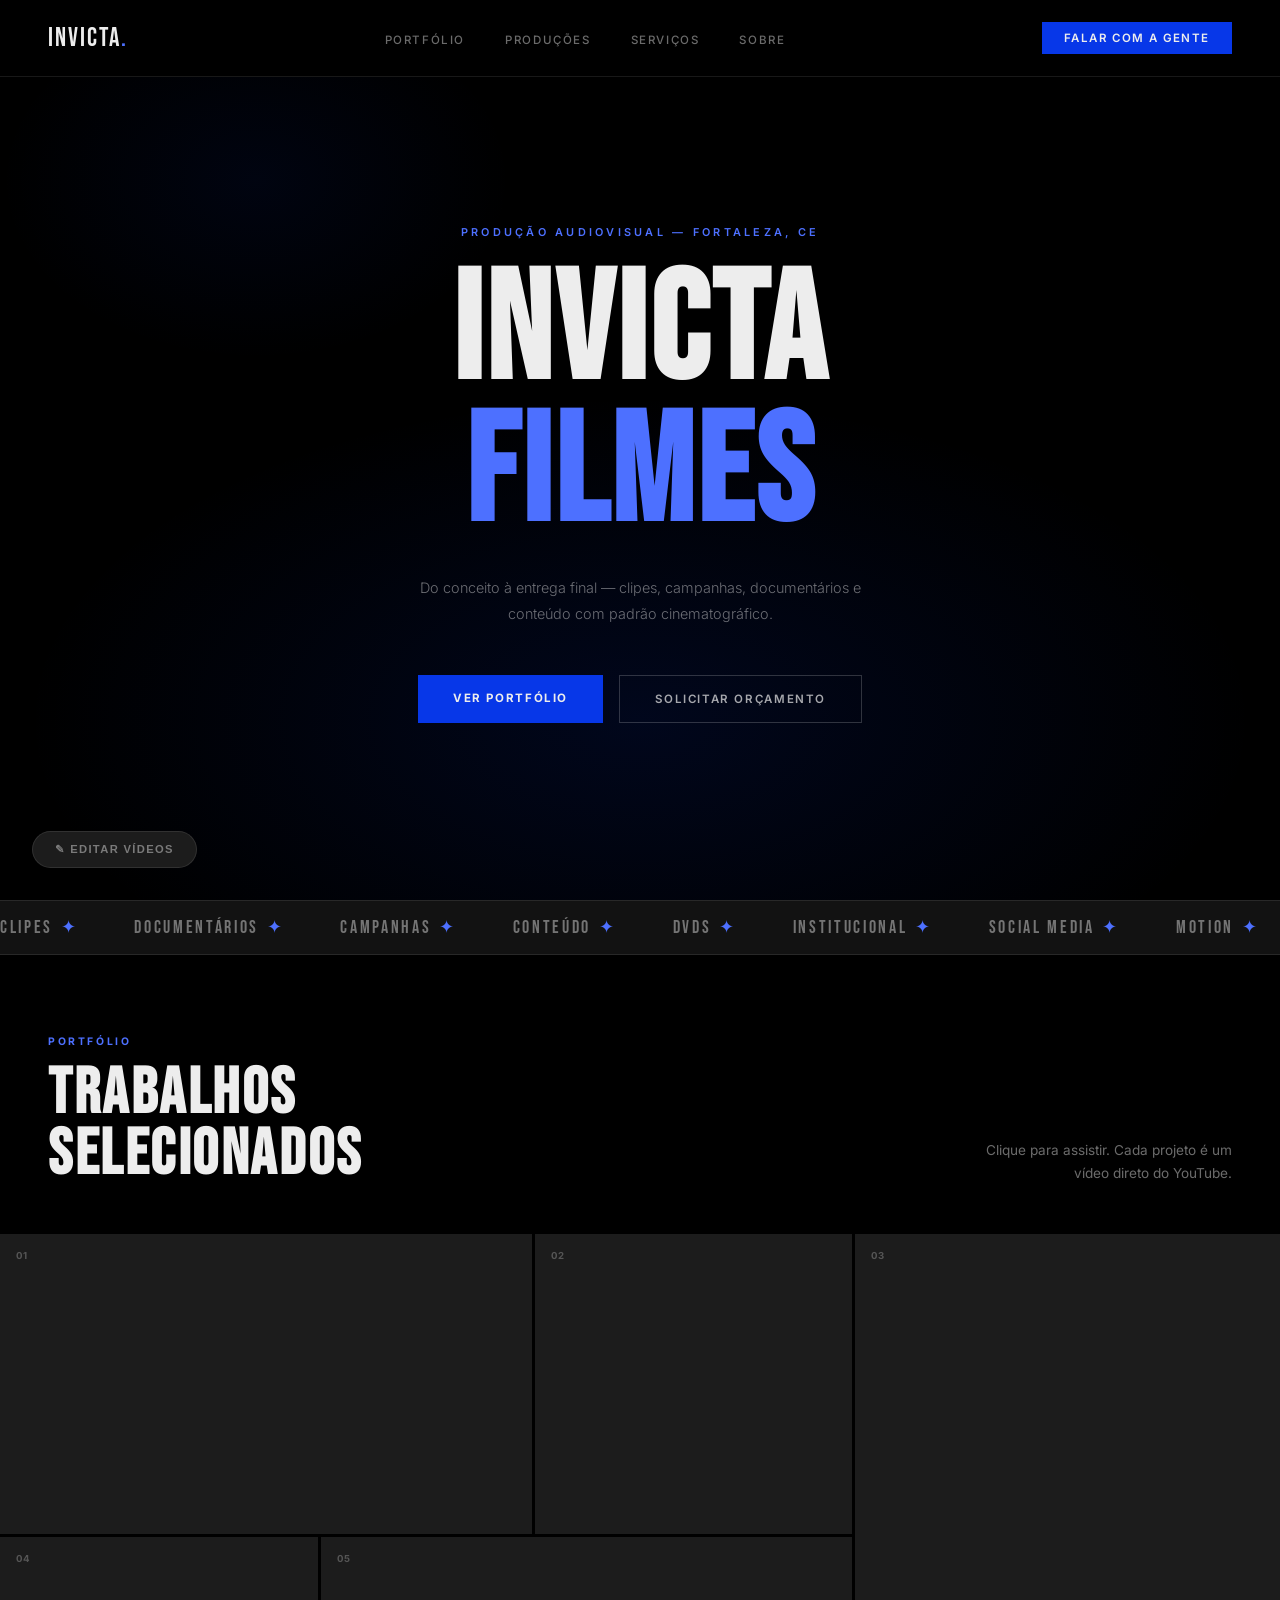
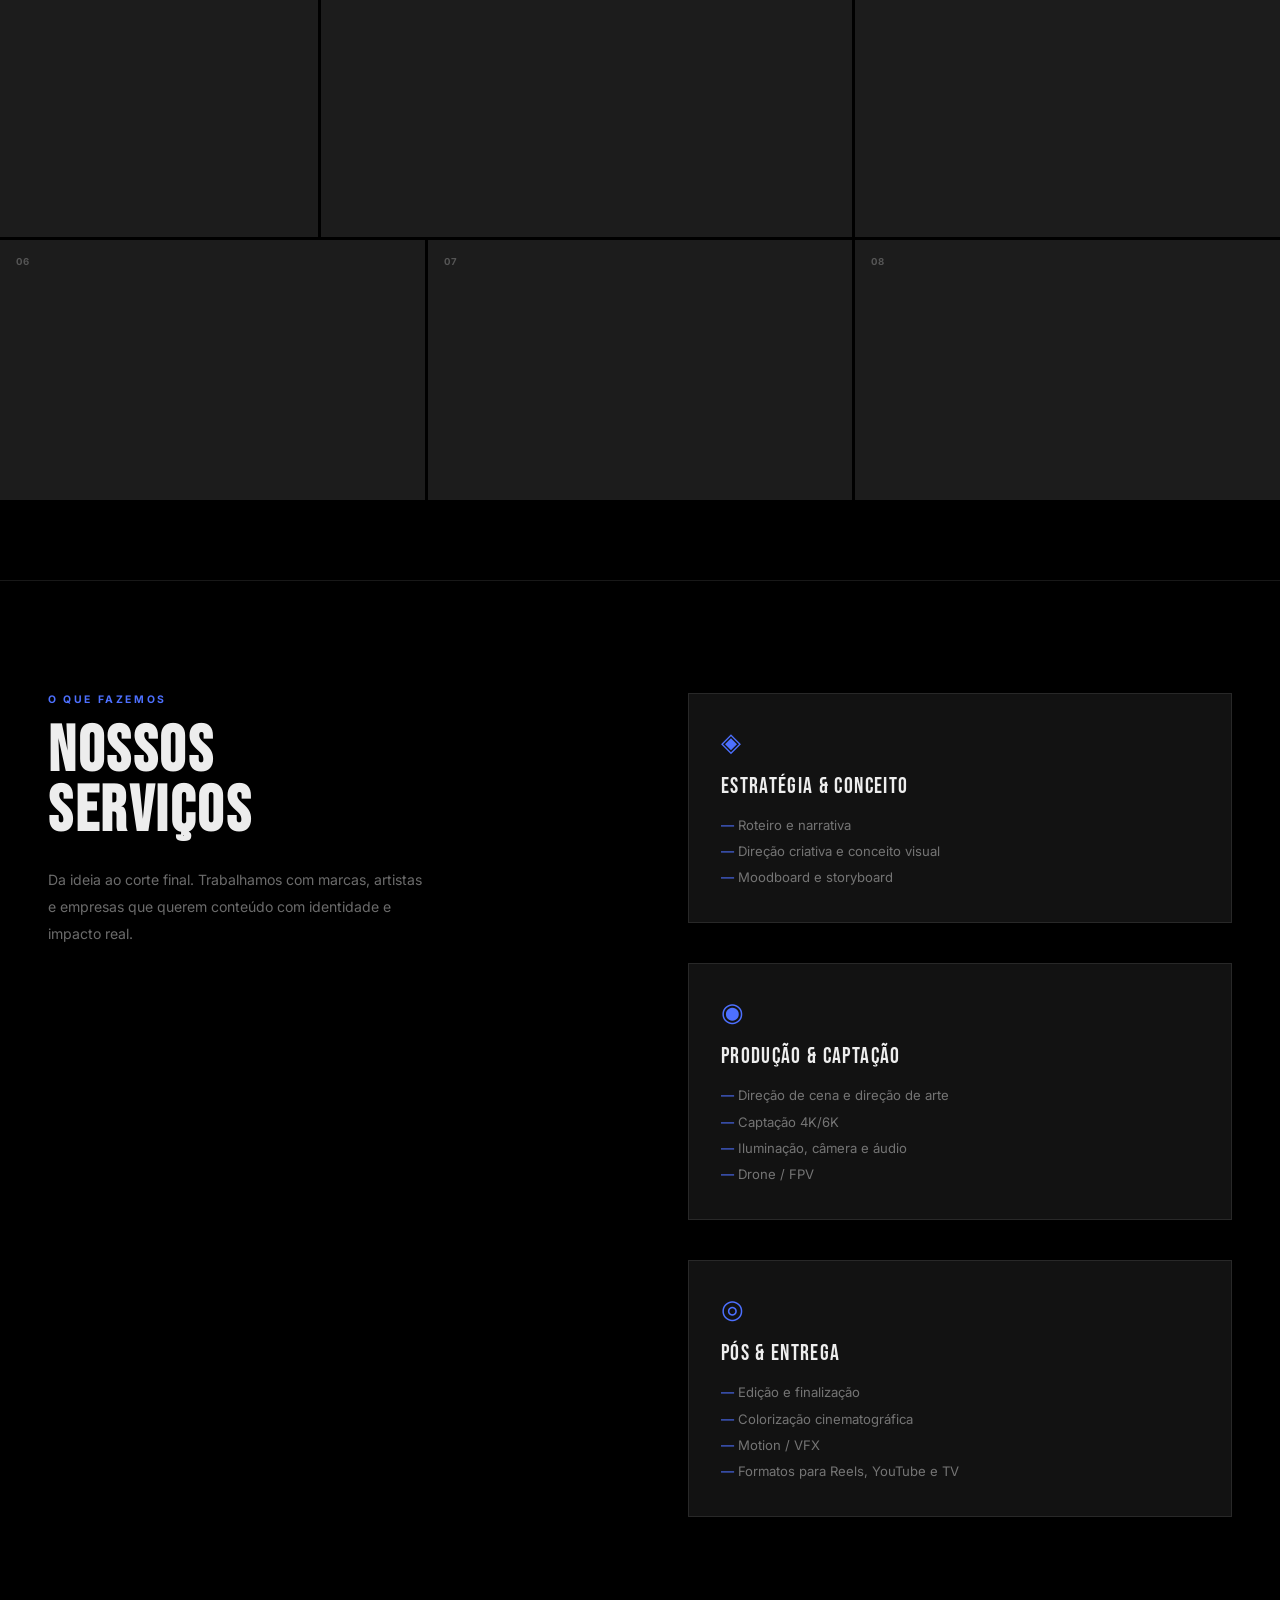
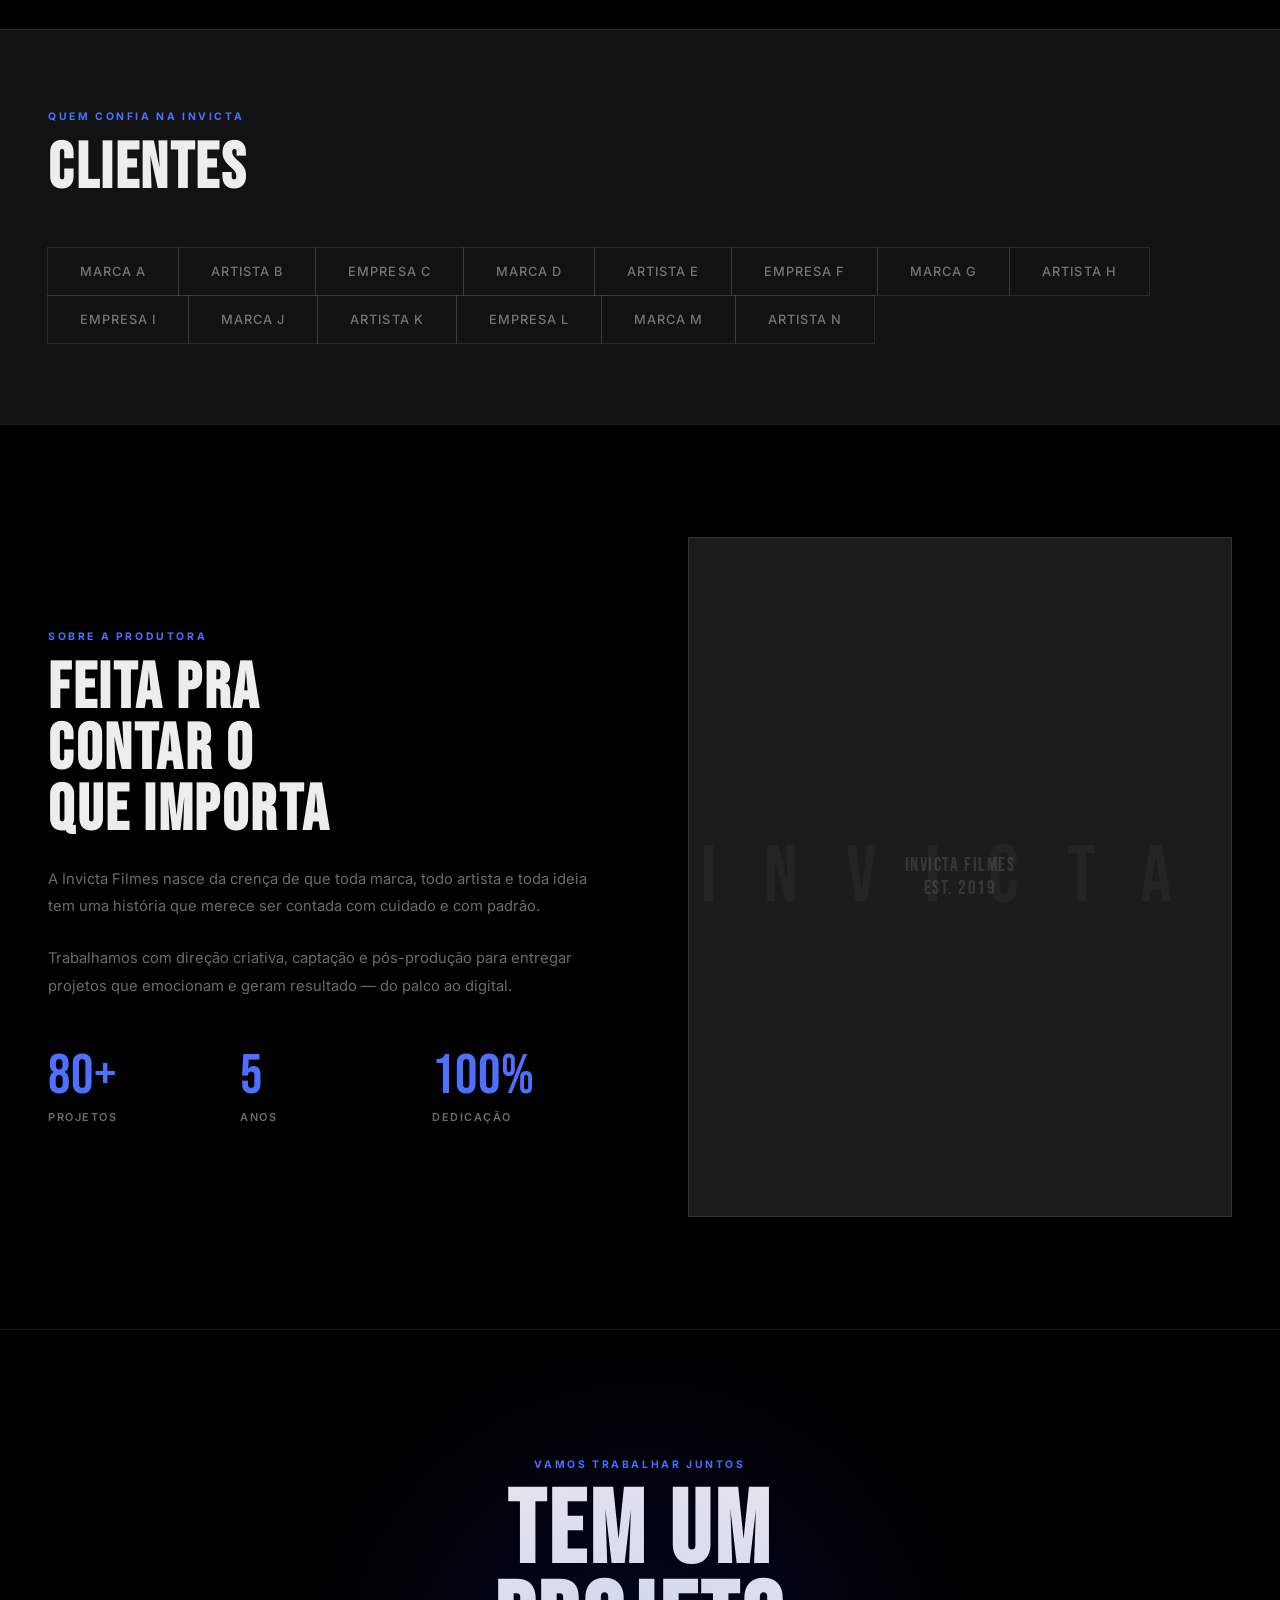
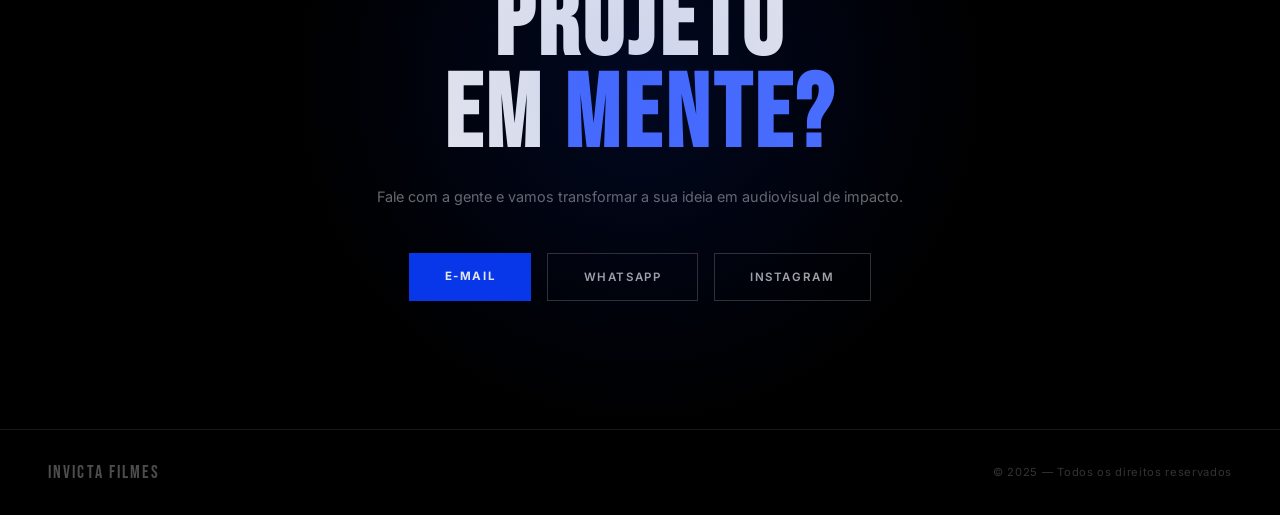
==== index.html @ c259dd2a "Site Invicta Filmes com identidade visual oficial" ====
<!DOCTYPE html>
<html lang="pt-BR">
<head>
<meta charset="UTF-8">
<meta name="viewport" content="width=device-width, initial-scale=1.0">
<title>Invicta Filmes — Produção Audiovisual</title>
<link href="https://fonts.googleapis.com/css2?family=Inter:wght@300;400;500;600;700&family=Bebas+Neue&display=swap" rel="stylesheet">
<link rel="stylesheet" href="css/index.css">
</head>
<body>

<!-- NAV -->
<nav>
  <a href="#" class="nav-logo">INVICTA<span>.</span></a>
  <ul class="nav-links">
    <li><a href="#portfolio">Portfólio</a></li>
    <li><a href="catalogo.html">Produções</a></li>
    <li><a href="#servicos">Serviços</a></li>
    <li><a href="#sobre">Sobre</a></li>
  </ul>
  <a href="#contato" class="nav-cta">Falar com a gente</a>
</nav>

<!-- HERO -->
<section class="hero">
  <div class="hero-bg"></div>
  <span class="hero-line">Produção audiovisual — Fortaleza, CE</span>
  <h1>INVICTA<br><em>FILMES</em></h1>
  <p class="hero-sub">Do conceito à entrega final — clipes, campanhas, documentários e conteúdo com padrão cinematográfico.</p>
  <div class="hero-btns">
    <a href="#portfolio" class="btn-primary">Ver portfólio</a>
    <a href="#contato" class="btn-ghost">Solicitar orçamento</a>
  </div>
</section>

<!-- MARQUEE -->
<div class="marquee-wrap">
  <div class="marquee-track" id="mtrack"></div>
</div>

<!-- MOSAIC -->
<section class="mosaic-section" id="portfolio">
  <div class="mosaic-header">
    <div>
      <span class="sec-label">Portfólio</span>
      <h2 class="sec-title">TRABALHOS<br>SELECIONADOS</h2>
    </div>
    <p class="mosaic-desc">Clique para assistir. Cada projeto é um vídeo direto do YouTube.</p>
  </div>
  <div class="mosaic" id="mosaic-grid"></div>
</section>

<!-- SERVICES -->
<section class="services-section" id="servicos">
  <div>
    <span class="sec-label">O que fazemos</span>
    <h2 class="sec-title">NOSSOS<br>SERVIÇOS</h2>
    <p style="margin-top:1.5rem;font-size:0.88rem;color:var(--muted);line-height:1.9;max-width:380px;">
      Da ideia ao corte final. Trabalhamos com marcas, artistas e empresas que querem conteúdo com identidade e impacto real.
    </p>
  </div>
  <div class="services-right">
    <div class="service-card">
      <div class="service-icon">◈</div>
      <div class="service-name">ESTRATÉGIA & CONCEITO</div>
      <ul class="service-items">
        <li>Roteiro e narrativa</li>
        <li>Direção criativa e conceito visual</li>
        <li>Moodboard e storyboard</li>
      </ul>
    </div>
    <div class="service-card">
      <div class="service-icon">◉</div>
      <div class="service-name">PRODUÇÃO & CAPTAÇÃO</div>
      <ul class="service-items">
        <li>Direção de cena e direção de arte</li>
        <li>Captação 4K/6K</li>
        <li>Iluminação, câmera e áudio</li>
        <li>Drone / FPV</li>
      </ul>
    </div>
    <div class="service-card">
      <div class="service-icon">◎</div>
      <div class="service-name">PÓS & ENTREGA</div>
      <ul class="service-items">
        <li>Edição e finalização</li>
        <li>Colorização cinematográfica</li>
        <li>Motion / VFX</li>
        <li>Formatos para Reels, YouTube e TV</li>
      </ul>
    </div>
  </div>
</section>

<!-- CLIENTS -->
<section class="clients-section">
  <span class="sec-label">Quem confia na Invicta</span>
  <h2 class="sec-title">CLIENTES</h2>
  <div class="clients-grid" id="clients-grid"></div>
</section>

<!-- ABOUT -->
<section class="about-section" id="sobre">
  <div class="about-text">
    <span class="sec-label">Sobre a produtora</span>
    <h2 class="sec-title">FEITA PRA<br>CONTAR O<br>QUE IMPORTA</h2>
    <p>A Invicta Filmes nasce da crença de que toda marca, todo artista e toda ideia tem uma história que merece ser contada com cuidado e com padrão.</p>
    <p>Trabalhamos com direção criativa, captação e pós-produção para entregar projetos que emocionam e geram resultado — do palco ao digital.</p>
    <div class="about-stats">
      <div><div class="stat-num">80+</div><div class="stat-lbl">Projetos</div></div>
      <div><div class="stat-num">5</div><div class="stat-lbl">Anos</div></div>
      <div><div class="stat-num">100%</div><div class="stat-lbl">Dedicação</div></div>
    </div>
  </div>
  <div class="about-visual">
    <div class="about-visual-inner">INVICTA FILMES<br>EST. 2019</div>
  </div>
</section>

<!-- CONTACT -->
<section class="contact-section" id="contato">
  <span class="sec-label">Vamos trabalhar juntos</span>
  <h2 class="contact-title">TEM UM<br>PROJETO<br>EM <em>MENTE?</em></h2>
  <p class="contact-sub">Fale com a gente e vamos transformar a sua ideia em audiovisual de impacto.</p>
  <div class="contact-btns">
    <a href="mailto:contato@invictafilmes.com" class="btn-primary">E-mail</a>
    <a href="https://wa.me/5585999999999" class="btn-ghost" target="_blank">WhatsApp</a>
    <a href="https://instagram.com/invictafilmes" class="btn-ghost" target="_blank">Instagram</a>
  </div>
</section>

<footer>
  <span class="footer-logo">INVICTA FILMES</span>
  <span class="footer-copy">© 2025 — Todos os direitos reservados</span>
</footer>

<!-- LIGHTBOX -->
<div class="lightbox" id="lightbox" onclick="closeLb(event)">
  <div class="lb-inner">
    <button class="lb-close" onclick="closeLb()">✕</button>
    <iframe id="lb-frame" allow="autoplay; encrypted-media" allowfullscreen></iframe>
  </div>
  <div class="lb-label" id="lb-label"></div>
</div>

<!-- FAB -->
<button class="fab" onclick="toggleEdit()">✎ Editar vídeos</button>

<!-- EDIT PANEL -->
<div class="edit-panel" id="edit-panel">
  <h3>Configurar portfólio</h3>
  <div id="edit-fields"></div>
  <div class="edit-actions">
    <button class="btn-save" onclick="saveVideos()">Salvar</button>
    <button class="btn-cancel" onclick="toggleEdit()">Cancelar</button>
  </div>
</div>

<script src="js/index.js"></script>
</body>
</html>
---- css/index.css ----
*, *::before, *::after { box-sizing: border-box; margin: 0; padding: 0; }

:root {
  /* Paleta oficial Invicta Filmes (Manual da Marca):
     #0737e8 azul · #000000 preto · #2b2b2b · #5b5b5b · #ededed */
  --bg: #000000;
  --bg2: #121212;
  --bg3: #1c1c1c;
  --gray-dark: #2b2b2b;
  --gray-mid: #5b5b5b;
  --border: rgba(237,237,237,0.1);
  --text: #ededed;
  --muted: rgba(237,237,237,0.45);
  --accent: #0737e8;
  --accent-light: #4d70ff; /* tom clareado do azul da marca p/ textos pequenos sobre preto */
  --accent-hover: #2a55ff;
  --font-display: 'Bebas Neue', sans-serif;
  --font-body: 'Inter', sans-serif;
}

html { scroll-behavior: smooth; }
body { font-family: var(--font-body); background: var(--bg); color: var(--text); overflow-x: hidden; }

/* ── NAV ── */
nav {
  position: fixed; top: 0; left: 0; right: 0; z-index: 100;
  display: flex; align-items: center; justify-content: space-between;
  padding: 1.4rem 3rem;
  background: rgba(0,0,0,0.85);
  backdrop-filter: blur(16px);
  border-bottom: 1px solid var(--border);
}
.nav-logo {
  font-family: var(--font-display);
  font-size: 1.6rem; letter-spacing: 0.08em;
  color: var(--text); text-decoration: none;
}
.nav-logo span { color: var(--accent-light); }
.nav-links { display: flex; gap: 2.5rem; list-style: none; }
.nav-links a {
  font-size: 0.72rem; font-weight: 500; letter-spacing: 0.14em;
  text-transform: uppercase; color: var(--muted); text-decoration: none;
  transition: color 0.2s;
}
.nav-links a:hover { color: var(--text); }
.nav-cta {
  font-size: 0.72rem; font-weight: 600; letter-spacing: 0.12em;
  text-transform: uppercase; color: #ededed; background: var(--accent);
  padding: 0.55rem 1.4rem; text-decoration: none; transition: background 0.2s;
}
.nav-cta:hover { background: var(--accent-hover); }

/* ── HERO ── */
.hero {
  min-height: 100vh;
  display: flex; flex-direction: column;
  align-items: center; justify-content: center;
  text-align: center;
  padding: 8rem 2rem 5rem;
  position: relative; overflow: hidden;
}
.hero-bg {
  position: absolute; inset: 0;
  background:
    radial-gradient(ellipse 80% 60% at 50% 80%, rgba(7,55,232,0.12) 0%, transparent 60%),
    radial-gradient(ellipse 40% 40% at 20% 20%, rgba(7,55,232,0.07) 0%, transparent 50%);
  pointer-events: none;
}
.hero-line {
  display: block;
  font-size: 0.68rem; font-weight: 600; letter-spacing: 0.3em;
  text-transform: uppercase; color: var(--accent-light);
  margin-bottom: 1.5rem;
  opacity: 0; animation: up 0.8s 0.1s forwards;
}
.hero h1 {
  font-family: var(--font-display);
  font-size: clamp(5rem, 12vw, 10rem);
  line-height: 0.92; letter-spacing: 0.02em;
  color: var(--text);
  opacity: 0; animation: up 0.9s 0.3s forwards;
}
.hero h1 em { color: var(--accent-light); font-style: normal; }
.hero-sub {
  margin-top: 1.8rem;
  font-size: 0.9rem; font-weight: 300; line-height: 1.8;
  color: var(--muted); max-width: 460px;
  opacity: 0; animation: up 0.9s 0.5s forwards;
}
.hero-btns {
  display: flex; gap: 1rem; margin-top: 3rem; justify-content: center;
  opacity: 0; animation: up 0.9s 0.7s forwards;
}
.btn-primary {
  font-size: 0.72rem; font-weight: 700; letter-spacing: 0.14em;
  text-transform: uppercase; padding: 1rem 2.2rem;
  background: var(--accent); color: #ededed; text-decoration: none;
  transition: background 0.2s, transform 0.15s;
}
.btn-primary:hover { background: var(--accent-hover); transform: translateY(-2px); }
.btn-ghost {
  font-size: 0.72rem; font-weight: 600; letter-spacing: 0.14em;
  text-transform: uppercase; padding: 1rem 2.2rem;
  border: 1px solid rgba(237,237,237,0.2); color: rgba(237,237,237,0.7);
  text-decoration: none; transition: border-color 0.2s, color 0.2s;
}
.btn-ghost:hover { border-color: var(--accent); color: var(--accent-light); }
@keyframes up {
  from { opacity: 0; transform: translateY(28px); }
  to   { opacity: 1; transform: translateY(0); }
}

/* ── MARQUEE ── */
.marquee-wrap {
  border-top: 1px solid var(--border);
  border-bottom: 1px solid var(--border);
  padding: 1rem 0; overflow: hidden;
  background: var(--bg2);
}
.marquee-track {
  display: flex; gap: 3rem; width: max-content;
  animation: marquee 22s linear infinite;
}
.marquee-wrap:hover .marquee-track { animation-play-state: paused; }
.marquee-item {
  font-family: var(--font-display);
  font-size: 1.1rem; letter-spacing: 0.15em; white-space: nowrap;
  color: var(--muted);
}
.marquee-item span { color: var(--accent-light); margin: 0 0.5rem; }
@keyframes marquee { from { transform: translateX(0); } to { transform: translateX(-50%); } }

/* ── SECTION COMMON ── */
.sec-label {
  font-size: 0.65rem; font-weight: 700; letter-spacing: 0.25em;
  text-transform: uppercase; color: var(--accent-light); margin-bottom: 1rem;
  display: block;
}
.sec-title {
  font-family: var(--font-display);
  font-size: clamp(2.8rem, 5vw, 4.5rem);
  line-height: 0.95; letter-spacing: 0.04em;
  color: var(--text);
}

/* ── MOSAIC ── */
.mosaic-section { padding: 5rem 0; }
.mosaic-header {
  padding: 0 3rem 3rem;
  display: flex; align-items: flex-end; justify-content: space-between;
}
.mosaic-desc {
  font-size: 0.85rem; color: var(--muted); max-width: 260px;
  line-height: 1.7; text-align: right;
}
.mosaic {
  display: grid;
  grid-template-columns: repeat(12, 1fr);
  grid-template-rows: 300px 300px 260px;
  gap: 3px;
}
.mosaic-item {
  position: relative; overflow: hidden;
  background: var(--bg3); cursor: pointer;
}
.mosaic-item:nth-child(1)  { grid-column: 1 / 6;  grid-row: 1; }
.mosaic-item:nth-child(2)  { grid-column: 6 / 9;  grid-row: 1; }
.mosaic-item:nth-child(3)  { grid-column: 9 / 13; grid-row: 1 / 3; }
.mosaic-item:nth-child(4)  { grid-column: 1 / 4;  grid-row: 2; }
.mosaic-item:nth-child(5)  { grid-column: 4 / 9;  grid-row: 2; }
.mosaic-item:nth-child(6)  { grid-column: 1 / 5;  grid-row: 3; }
.mosaic-item:nth-child(7)  { grid-column: 5 / 9;  grid-row: 3; }
.mosaic-item:nth-child(8)  { grid-column: 9 / 13; grid-row: 3; }

.mosaic-thumb {
  width: 100%; height: 100%; object-fit: cover; display: block;
  transition: transform 0.7s cubic-bezier(0.25,0.46,0.45,0.94), filter 0.5s;
  filter: brightness(0.65) saturate(0.8);
}
.mosaic-item:hover .mosaic-thumb {
  transform: scale(1.08);
  filter: brightness(0.85) saturate(1);
}
.mosaic-overlay {
  position: absolute; inset: 0;
  background: linear-gradient(160deg, transparent 40%, rgba(0,0,0,0.82) 100%);
  display: flex; flex-direction: column; justify-content: flex-end;
  padding: 1.5rem;
  opacity: 0; transition: opacity 0.4s;
}
.mosaic-item:hover .mosaic-overlay { opacity: 1; }
.mosaic-tag {
  font-size: 0.6rem; font-weight: 700; letter-spacing: 0.18em;
  text-transform: uppercase; color: var(--accent-light); margin-bottom: 0.3rem;
}
.mosaic-title {
  font-family: var(--font-display);
  font-size: 1.3rem; letter-spacing: 0.04em; color: #fff;
}
.mosaic-play {
  position: absolute; top: 50%; left: 50%;
  transform: translate(-50%,-50%) scale(0.75);
  width: 60px; height: 60px; border-radius: 50%;
  background: rgba(7,55,232,0.3);
  border: 1.5px solid rgba(77,112,255,0.7);
  display: flex; align-items: center; justify-content: center;
  opacity: 0; transition: opacity 0.3s, transform 0.35s;
  backdrop-filter: blur(4px);
}
.mosaic-play svg { width: 22px; height: 22px; fill: #ededed; margin-left: 4px; }
.mosaic-item:hover .mosaic-play { opacity: 1; transform: translate(-50%,-50%) scale(1); }

/* number badge */
.mosaic-num {
  position: absolute; top: 1rem; left: 1rem;
  font-size: 0.6rem; font-weight: 700; letter-spacing: 0.1em;
  color: rgba(255,255,255,0.25);
}

/* ── LIGHTBOX ── */
.lightbox {
  position: fixed; inset: 0; z-index: 999;
  background: rgba(0,0,0,0.96);
  display: none; align-items: center; justify-content: center; flex-direction: column;
  padding: 2rem;
}
.lightbox.active { display: flex; }
.lb-inner {
  width: 100%; max-width: 1060px; aspect-ratio: 16/9; position: relative;
  animation: lbin 0.3s ease;
}
@keyframes lbin { from { opacity:0; transform:scale(0.95); } to { opacity:1; transform:scale(1); } }
.lb-inner iframe { width:100%; height:100%; border:none; border-radius:2px; }
.lb-close {
  position: absolute; top: -3.2rem; right: 0;
  background: none; border: none; color: rgba(255,255,255,0.5);
  font-size: 1.8rem; cursor: pointer; transition: color 0.2s; line-height: 1;
}
.lb-close:hover { color: #fff; }
.lb-label {
  margin-top: 1.5rem;
  font-family: var(--font-display); font-size: 1.2rem;
  color: rgba(255,255,255,0.5); letter-spacing: 0.06em;
}

/* ── SERVICES ── */
.services-section {
  padding: 7rem 3rem;
  border-top: 1px solid var(--border);
  display: grid; grid-template-columns: 1fr 1fr; gap: 6rem;
  max-width: 1400px; margin: 0 auto;
}
.services-right { display: flex; flex-direction: column; gap: 2.5rem; }
.service-card {
  padding: 2rem;
  border: 1px solid var(--border);
  background: var(--bg2);
  transition: border-color 0.3s, background 0.3s;
}
.service-card:hover { border-color: var(--accent); background: rgba(7,55,232,0.08); }
.service-icon {
  font-size: 1.6rem; margin-bottom: 1rem;
  color: var(--accent-light);
}
.service-name {
  font-family: var(--font-display);
  font-size: 1.4rem; letter-spacing: 0.06em;
  color: var(--text); margin-bottom: 0.75rem;
}
.service-items {
  list-style: none;
  font-size: 0.82rem; color: var(--muted); line-height: 2;
}
.service-items li::before { content: '— '; color: var(--accent-light); }

/* ── CLIENTS ── */
.clients-section {
  padding: 5rem 3rem;
  border-top: 1px solid var(--border);
  background: var(--bg2);
}
.clients-grid {
  margin-top: 3rem;
  display: flex; flex-wrap: wrap; gap: 0;
}
.client-pill {
  padding: 1rem 2rem;
  border: 1px solid var(--border);
  font-size: 0.8rem; font-weight: 500; letter-spacing: 0.08em;
  color: var(--muted); text-transform: uppercase;
  transition: color 0.2s, border-color 0.2s, background 0.2s;
  cursor: default;
  margin: -1px 0 0 -1px;
}
.client-pill:hover { color: var(--text); border-color: rgba(255,255,255,0.2); background: rgba(255,255,255,0.03); }

/* ── ABOUT ── */
.about-section {
  padding: 7rem 3rem;
  border-top: 1px solid var(--border);
  display: grid; grid-template-columns: 1fr 1fr; gap: 6rem;
  align-items: center; max-width: 1400px; margin: 0 auto;
}
.about-text p {
  font-size: 0.92rem; color: var(--muted); line-height: 1.9; margin-top: 1.5rem;
}
.about-stats {
  display: grid; grid-template-columns: repeat(3, 1fr); gap: 2rem; margin-top: 3rem;
}
.stat-num {
  font-family: var(--font-display);
  font-size: 3.5rem; letter-spacing: 0.02em; color: var(--accent-light); line-height: 1;
}
.stat-lbl {
  font-size: 0.68rem; font-weight: 600; letter-spacing: 0.14em;
  text-transform: uppercase; color: var(--muted); margin-top: 0.3rem;
}
.about-visual {
  aspect-ratio: 4/5; background: var(--bg3);
  display: flex; align-items: center; justify-content: center;
  border: 1px solid var(--border); position: relative; overflow: hidden;
}
.about-visual::before {
  content: 'INVICTA';
  font-family: var(--font-display);
  font-size: 5rem; letter-spacing: 0.6em;
  color: rgba(255,255,255,0.04);
  position: absolute;
}
.about-visual-inner {
  text-align: center; z-index: 1;
  font-family: var(--font-display); letter-spacing: 0.08em;
  color: rgba(255,255,255,0.12); font-size: 1.2rem;
}

/* ── CONTACT ── */
.contact-section {
  padding: 8rem 3rem;
  text-align: center;
  border-top: 1px solid var(--border);
  position: relative; overflow: hidden;
  background: var(--bg);
}
.contact-section::before {
  content: '';
  position: absolute; width: 700px; height: 700px; border-radius: 50%;
  background: radial-gradient(circle, rgba(7,55,232,0.14) 0%, transparent 70%);
  top: 50%; left: 50%; transform: translate(-50%,-50%);
  pointer-events: none;
}
.contact-title {
  font-family: var(--font-display);
  font-size: clamp(3rem, 8vw, 7rem); line-height: 0.9; letter-spacing: 0.04em;
  margin: 1rem 0 1.5rem;
}
.contact-title em { color: var(--accent-light); font-style: normal; }
.contact-sub { font-size: 0.9rem; color: var(--muted); margin-bottom: 3rem; }
.contact-btns { display: flex; gap: 1rem; justify-content: center; flex-wrap: wrap; }

/* ── FOOTER ── */
footer {
  padding: 2rem 3rem;
  border-top: 1px solid var(--border);
  display: flex; align-items: center; justify-content: space-between;
}
.footer-logo { font-family: var(--font-display); font-size: 1.1rem; letter-spacing: 0.12em; color: rgba(255,255,255,0.3); }
.footer-copy { font-size: 0.7rem; color: rgba(255,255,255,0.2); letter-spacing: 0.06em; }

/* ── EDIT FAB ── */
.fab {
  position: fixed; bottom: 2rem; left: 2rem; z-index: 200;
  background: var(--bg3); border: 1px solid var(--border);
  color: var(--muted); border-radius: 30px;
  padding: 0.7rem 1.4rem; font-size: 0.7rem; font-weight: 600;
  letter-spacing: 0.12em; text-transform: uppercase; cursor: pointer;
  display: flex; align-items: center; gap: 0.5rem;
  transition: border-color 0.2s, color 0.2s;
}
.fab:hover { border-color: var(--accent); color: var(--accent-light); }

/* ── EDIT PANEL ── */
.edit-panel {
  position: fixed; bottom: 5rem; left: 2rem; z-index: 300;
  background: var(--gray-dark); border: 1px solid var(--border);
  border-radius: 10px; padding: 1.5rem; width: 360px;
  box-shadow: 0 20px 60px rgba(0,0,0,0.6);
  max-height: 70vh; overflow-y: auto;
  display: none;
}
.edit-panel.active { display: block; }
.edit-panel h3 {
  font-size: 0.7rem; font-weight: 700; letter-spacing: 0.18em;
  text-transform: uppercase; color: var(--accent-light); margin-bottom: 1.2rem;
}
.edit-row { margin-bottom: 1rem; }
.edit-row label {
  display: block; font-size: 0.68rem; letter-spacing: 0.08em;
  color: var(--muted); margin-bottom: 0.3rem; text-transform: uppercase;
}
.edit-row input {
  width: 100%; padding: 0.55rem 0.8rem;
  background: #111; border: 1px solid rgba(255,255,255,0.1);
  border-radius: 4px; color: #fff; font-size: 0.82rem; font-family: var(--font-body);
  outline: none; transition: border-color 0.2s;
}
.edit-row input:focus { border-color: var(--accent); }
.edit-divider { border: none; border-top: 1px solid var(--border); margin: 1rem 0; }
.edit-actions { display: flex; gap: 0.5rem; margin-top: 1.2rem; }
.btn-save {
  flex: 1; padding: 0.65rem; background: var(--accent); color: #ededed;
  border: none; border-radius: 4px; font-size: 0.72rem; font-weight: 700;
  letter-spacing: 0.1em; text-transform: uppercase; cursor: pointer; transition: background 0.2s;
}
.btn-save:hover { background: var(--accent-hover); }
.btn-cancel {
  padding: 0.65rem 1rem; background: none;
  border: 1px solid rgba(255,255,255,0.1); color: var(--muted);
  border-radius: 4px; font-size: 0.72rem; cursor: pointer; transition: border-color 0.2s;
}
.btn-cancel:hover { border-color: rgba(255,255,255,0.3); }

/* ── RESPONSIVE ── */
@media(max-width:900px){
  nav { padding: 1.2rem 1.5rem; }
  .nav-links, .nav-cta { display: none; }
  .mosaic { grid-template-columns: repeat(6,1fr); grid-template-rows: 200px 200px 180px 180px; }
  .mosaic-item:nth-child(1) { grid-column:1/7; grid-row:1; }
  .mosaic-item:nth-child(2) { grid-column:1/4; grid-row:2; }
  .mosaic-item:nth-child(3) { grid-column:4/7; grid-row:2/4; }
  .mosaic-item:nth-child(4) { grid-column:1/4; grid-row:3; }
  .mosaic-item:nth-child(5) { grid-column:1/7; grid-row:4; }
  .mosaic-item:nth-child(6) { grid-column:1/4; grid-row:5; }
  .mosaic-item:nth-child(7) { grid-column:4/7; grid-row:5; }
  .mosaic-item:nth-child(8) { display:none; }
  .mosaic-header { flex-direction:column; gap:1rem; padding:0 1.5rem 2rem; }
  .mosaic-desc { text-align:left; max-width:100%; }
  .services-section, .about-section { grid-template-columns:1fr; gap:3rem; padding:4rem 1.5rem; }
  .contact-section { padding:5rem 1.5rem; }
  footer { flex-direction:column; gap:0.5rem; padding:1.5rem; text-align:center; }
  .clients-section { padding:4rem 1.5rem; }
}
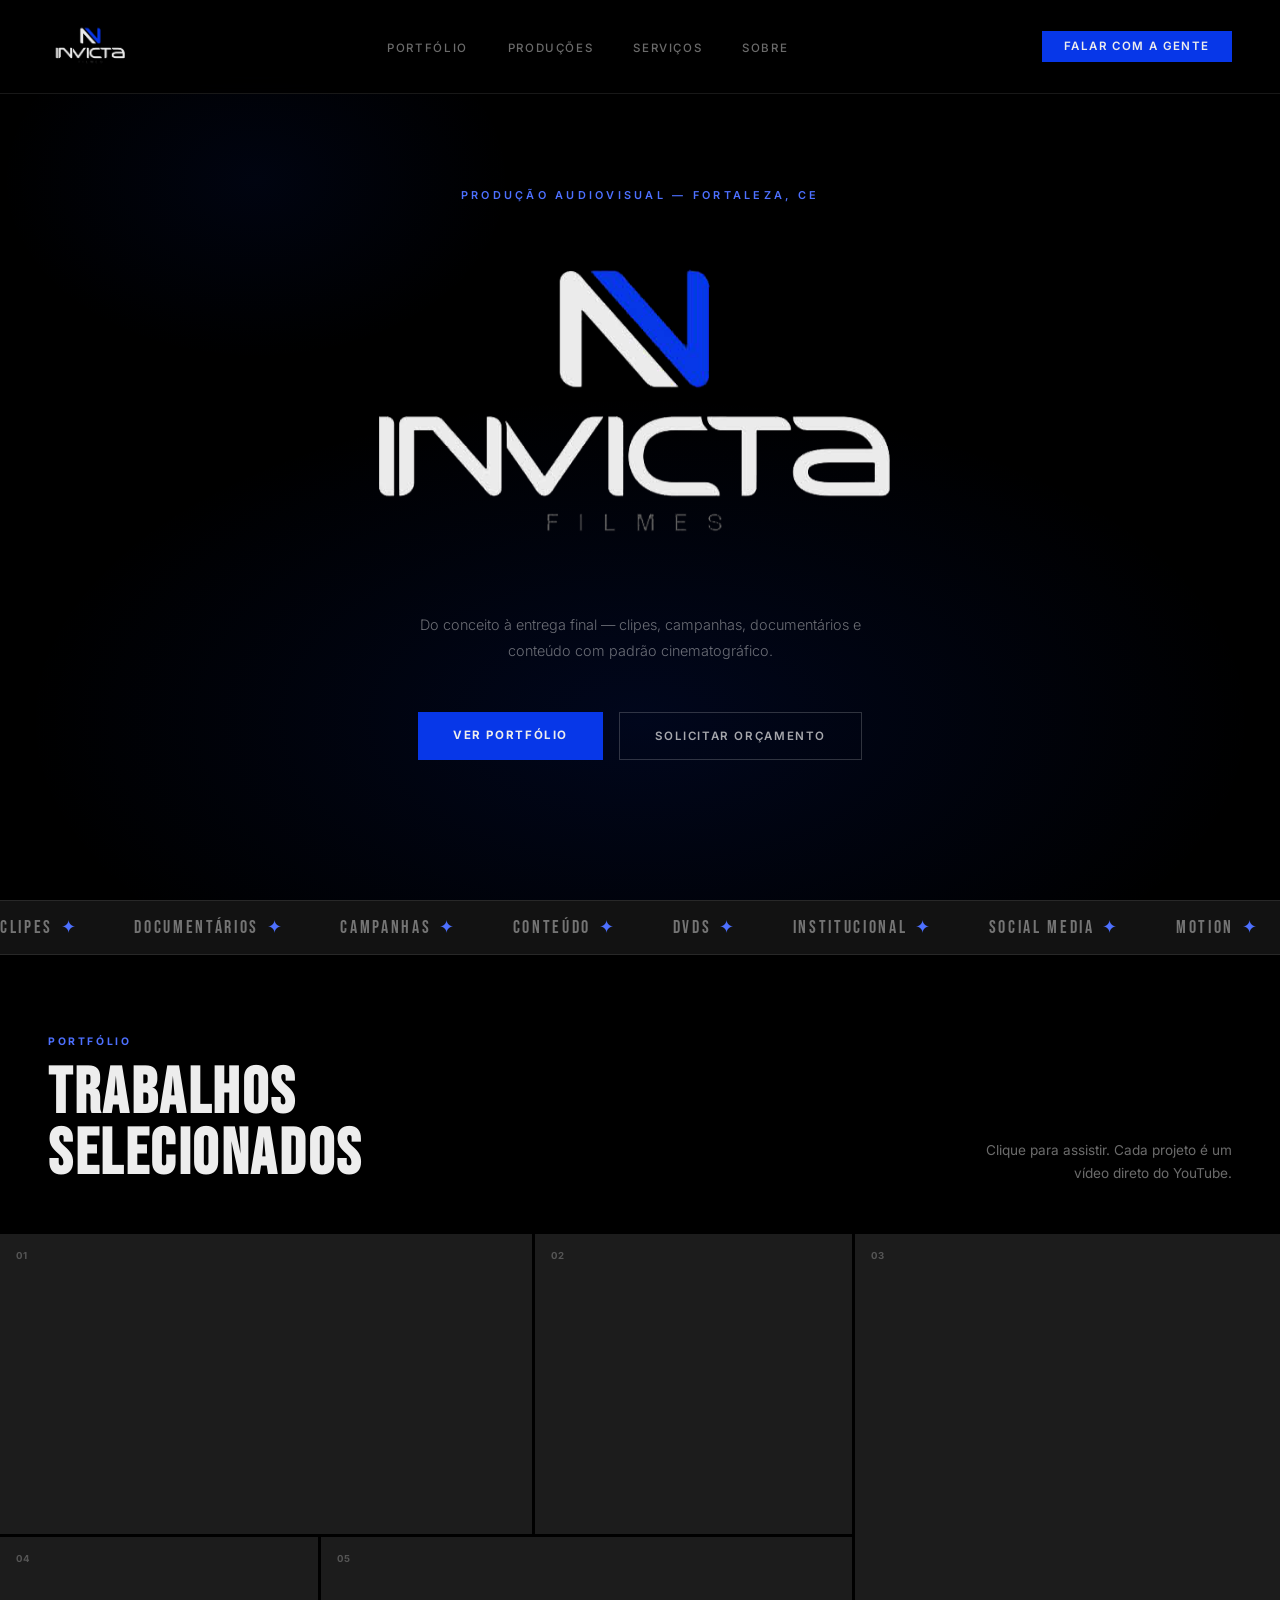
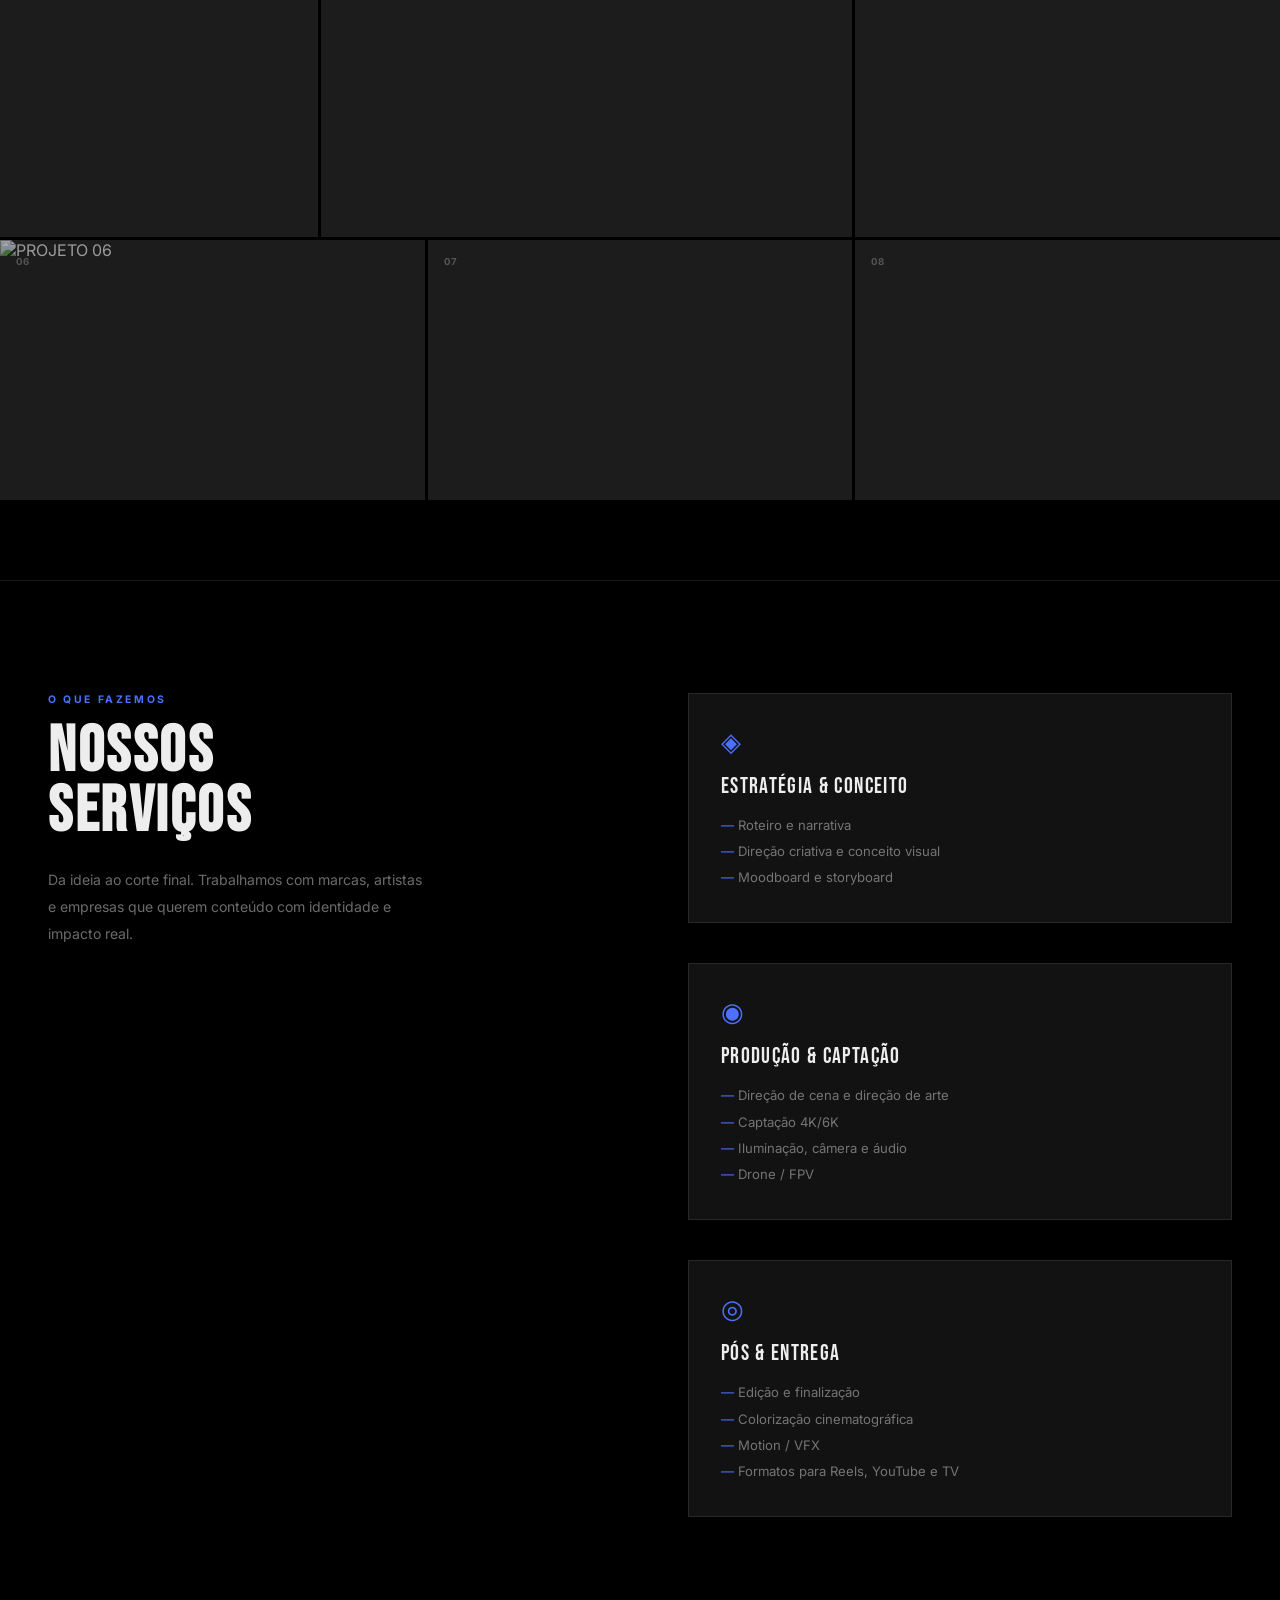
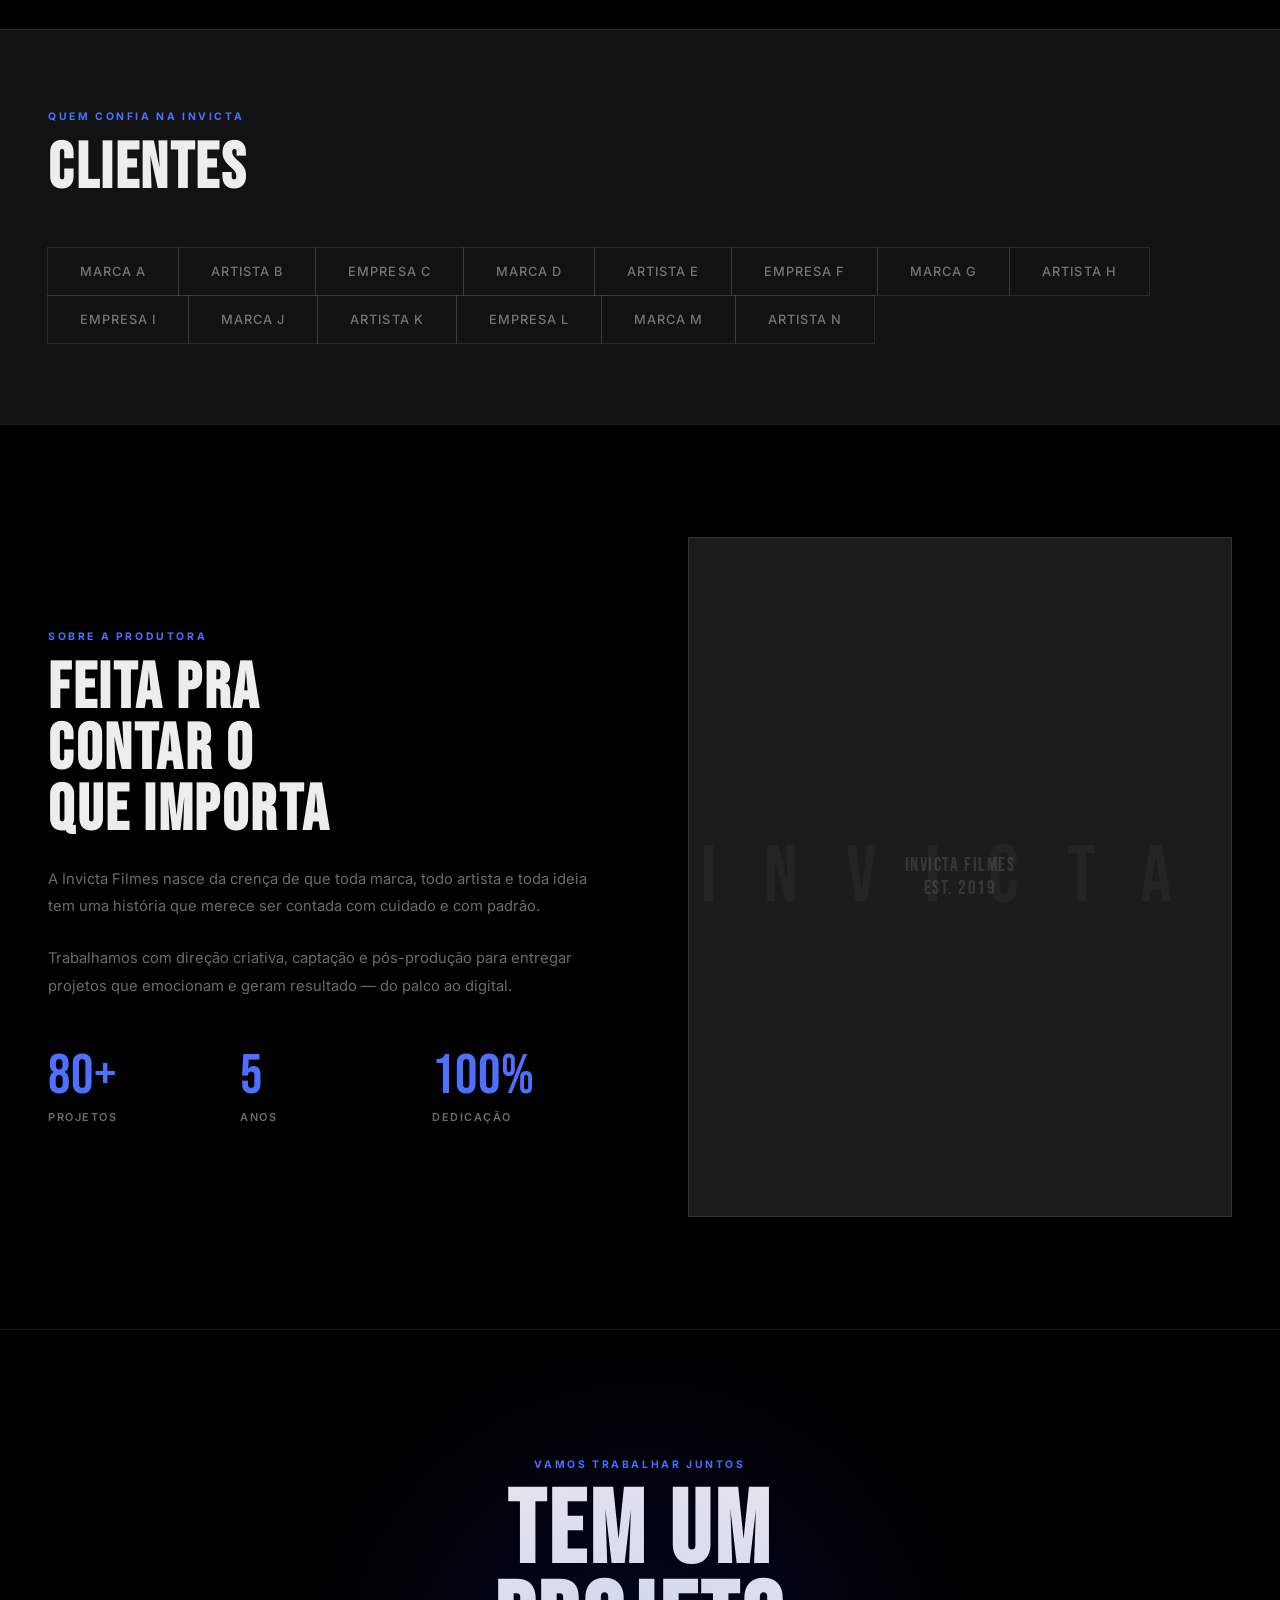
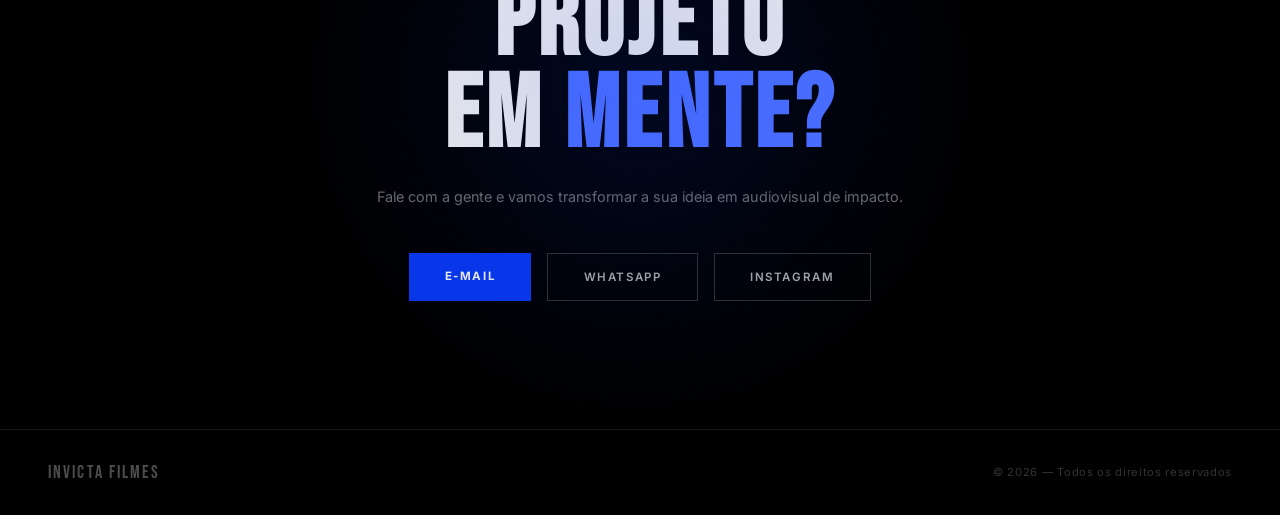
==== commit 4f7afa9c: "feat: add admin panel for Invicta Filmes with video and client management - Implemented admin panel " ====
--- a/index.html
+++ b/index.html
@@ -4,6 +4,8 @@
 <meta charset="UTF-8">
 <meta name="viewport" content="width=device-width, initial-scale=1.0">
 <title>Invicta Filmes — Produção Audiovisual</title>
+<link rel="preconnect" href="https://fonts.googleapis.com">
+<link rel="preconnect" href="https://fonts.gstatic.com" crossorigin>
 <link href="https://fonts.googleapis.com/css2?family=Inter:wght@300;400;500;600;700&family=Bebas+Neue&display=swap" rel="stylesheet">
 <link rel="stylesheet" href="css/index.css">
 </head>
@@ -11,7 +13,7 @@
 
 <!-- NAV -->
 <nav>
-  <a href="#" class="nav-logo">INVICTA<span>.</span></a>
+  <a href="#" class="nav-logo"><img src="assets/invicta-logo.png" alt="Invicta Filmes"></a>
   <ul class="nav-links">
     <li><a href="#portfolio">Portfólio</a></li>
     <li><a href="catalogo.html">Produções</a></li>
@@ -19,14 +21,26 @@
     <li><a href="#sobre">Sobre</a></li>
   </ul>
   <a href="#contato" class="nav-cta">Falar com a gente</a>
+  <button class="nav-toggle" id="nav-toggle" aria-label="Abrir menu" aria-expanded="false" aria-controls="mobile-menu">
+    <span></span><span></span><span></span>
+  </button>
 </nav>
+
+<!-- MOBILE MENU -->
+<div class="mobile-menu" id="mobile-menu">
+  <a href="#portfolio">Portfólio</a>
+  <a href="catalogo.html">Produções</a>
+  <a href="#servicos">Serviços</a>
+  <a href="#sobre">Sobre</a>
+  <a href="#contato" class="mobile-menu-cta">Falar com a gente</a>
+</div>
 
 <!-- HERO -->
 <section class="hero">
   <div class="hero-bg"></div>
-  <span class="hero-line">Produção audiovisual — Fortaleza, CE</span>
-  <h1>INVICTA<br><em>FILMES</em></h1>
-  <p class="hero-sub">Do conceito à entrega final — clipes, campanhas, documentários e conteúdo com padrão cinematográfico.</p>
+  <span class="hero-line" id="hero-line">Produção audiovisual — Fortaleza, CE</span>
+  <h1><img src="assets/invicta-logo.png" alt="Invicta Filmes" class="hero-logo"></h1>
+  <p class="hero-sub" id="hero-sub">Do conceito à entrega final — clipes, campanhas, documentários e conteúdo com padrão cinematográfico.</p>
   <div class="hero-btns">
     <a href="#portfolio" class="btn-primary">Ver portfólio</a>
     <a href="#contato" class="btn-ghost">Solicitar orçamento</a>
@@ -104,9 +118,9 @@
   <div class="about-text">
     <span class="sec-label">Sobre a produtora</span>
     <h2 class="sec-title">FEITA PRA<br>CONTAR O<br>QUE IMPORTA</h2>
-    <p>A Invicta Filmes nasce da crença de que toda marca, todo artista e toda ideia tem uma história que merece ser contada com cuidado e com padrão.</p>
-    <p>Trabalhamos com direção criativa, captação e pós-produção para entregar projetos que emocionam e geram resultado — do palco ao digital.</p>
-    <div class="about-stats">
+    <p id="about-p1">A Invicta Filmes nasce da crença de que toda marca, todo artista e toda ideia tem uma história que merece ser contada com cuidado e com padrão.</p>
+    <p id="about-p2">Trabalhamos com direção criativa, captação e pós-produção para entregar projetos que emocionam e geram resultado — do palco ao digital.</p>
+    <div class="about-stats" id="about-stats">
       <div><div class="stat-num">80+</div><div class="stat-lbl">Projetos</div></div>
       <div><div class="stat-num">5</div><div class="stat-lbl">Anos</div></div>
       <div><div class="stat-num">100%</div><div class="stat-lbl">Dedicação</div></div>
@@ -121,41 +135,29 @@
 <section class="contact-section" id="contato">
   <span class="sec-label">Vamos trabalhar juntos</span>
   <h2 class="contact-title">TEM UM<br>PROJETO<br>EM <em>MENTE?</em></h2>
-  <p class="contact-sub">Fale com a gente e vamos transformar a sua ideia em audiovisual de impacto.</p>
+  <p class="contact-sub" id="contact-sub">Fale com a gente e vamos transformar a sua ideia em audiovisual de impacto.</p>
   <div class="contact-btns">
-    <a href="mailto:contato@invictafilmes.com" class="btn-primary">E-mail</a>
-    <a href="https://wa.me/5585999999999" class="btn-ghost" target="_blank">WhatsApp</a>
-    <a href="https://instagram.com/invictafilmes" class="btn-ghost" target="_blank">Instagram</a>
+    <a href="mailto:contato@invictafilmes.com" class="btn-primary" id="contact-email">E-mail</a>
+    <a href="https://wa.me/5585999999999" class="btn-ghost" target="_blank" rel="noopener" id="contact-whatsapp">WhatsApp</a>
+    <a href="https://instagram.com/invictafilmes" class="btn-ghost" target="_blank" rel="noopener" id="contact-instagram">Instagram</a>
   </div>
 </section>
 
 <footer>
   <span class="footer-logo">INVICTA FILMES</span>
-  <span class="footer-copy">© 2025 — Todos os direitos reservados</span>
+  <span class="footer-copy">© <span id="year">2026</span> — Todos os direitos reservados</span>
 </footer>
 
 <!-- LIGHTBOX -->
-<div class="lightbox" id="lightbox" onclick="closeLb(event)">
+<div class="lightbox" id="lightbox" role="dialog" aria-modal="true" aria-label="Player de vídeo">
   <div class="lb-inner">
-    <button class="lb-close" onclick="closeLb()">✕</button>
-    <iframe id="lb-frame" allow="autoplay; encrypted-media" allowfullscreen></iframe>
+    <button class="lb-close" id="lb-close" aria-label="Fechar vídeo">✕</button>
+    <iframe id="lb-frame" title="Player de vídeo do YouTube" allow="autoplay; encrypted-media" allowfullscreen></iframe>
   </div>
   <div class="lb-label" id="lb-label"></div>
 </div>
 
-<!-- FAB -->
-<button class="fab" onclick="toggleEdit()">✎ Editar vídeos</button>
-
-<!-- EDIT PANEL -->
-<div class="edit-panel" id="edit-panel">
-  <h3>Configurar portfólio</h3>
-  <div id="edit-fields"></div>
-  <div class="edit-actions">
-    <button class="btn-save" onclick="saveVideos()">Salvar</button>
-    <button class="btn-cancel" onclick="toggleEdit()">Cancelar</button>
-  </div>
-</div>
-
+<script src="js/supabase-config.js"></script>
 <script src="js/index.js"></script>
 </body>
 </html>
--- a/css/index.css
+++ b/css/index.css
@@ -34,8 +34,10 @@
   font-family: var(--font-display);
   font-size: 1.6rem; letter-spacing: 0.08em;
   color: var(--text); text-decoration: none;
+  display: flex; align-items: center;
 }
 .nav-logo span { color: var(--accent-light); }
+.nav-logo img { height: 48px; width: auto; display: block; }
 .nav-links { display: flex; gap: 2.5rem; list-style: none; }
 .nav-links a {
   font-size: 0.72rem; font-weight: 500; letter-spacing: 0.14em;
@@ -49,6 +51,39 @@
   padding: 0.55rem 1.4rem; text-decoration: none; transition: background 0.2s;
 }
 .nav-cta:hover { background: var(--accent-hover); }
+
+/* hamburger (mobile) */
+.nav-toggle {
+  display: none;
+  flex-direction: column; justify-content: center; gap: 5px;
+  width: 40px; height: 40px;
+  background: none; border: none; cursor: pointer; padding: 8px;
+}
+.nav-toggle span {
+  display: block; width: 100%; height: 2px;
+  background: var(--text); transition: transform 0.25s, opacity 0.2s;
+}
+.nav-toggle.active span:nth-child(1) { transform: translateY(7px) rotate(45deg); }
+.nav-toggle.active span:nth-child(2) { opacity: 0; }
+.nav-toggle.active span:nth-child(3) { transform: translateY(-7px) rotate(-45deg); }
+
+.mobile-menu {
+  position: fixed; top: 0; left: 0; right: 0; z-index: 99;
+  padding: 6rem 1.5rem 2rem;
+  background: rgba(0,0,0,0.97);
+  backdrop-filter: blur(16px);
+  border-bottom: 1px solid var(--border);
+  display: none; flex-direction: column; gap: 0;
+}
+.mobile-menu.active { display: flex; }
+.mobile-menu a {
+  padding: 1.1rem 0;
+  font-size: 0.85rem; font-weight: 600; letter-spacing: 0.14em;
+  text-transform: uppercase; color: var(--text); text-decoration: none;
+  border-bottom: 1px solid var(--border);
+}
+.mobile-menu a:last-child { border-bottom: none; }
+.mobile-menu .mobile-menu-cta { color: var(--accent-light); }
 
 /* ── HERO ── */
 .hero {
@@ -81,6 +116,10 @@
   opacity: 0; animation: up 0.9s 0.3s forwards;
 }
 .hero h1 em { color: var(--accent-light); font-style: normal; }
+.hero h1 .hero-logo {
+  width: clamp(300px, 55vw, 640px); height: auto;
+  display: block; margin: 0 auto;
+}
 .hero-sub {
   margin-top: 1.8rem;
   font-size: 0.9rem; font-weight: 300; line-height: 1.8;
@@ -210,6 +249,13 @@
 .mosaic-play svg { width: 22px; height: 22px; fill: #ededed; margin-left: 4px; }
 .mosaic-item:hover .mosaic-play { opacity: 1; transform: translate(-50%,-50%) scale(1); }
 
+/* foco por teclado */
+.mosaic-item:focus-visible {
+  outline: 2px solid var(--accent-light); outline-offset: 2px;
+}
+.mosaic-item:focus-visible .mosaic-overlay { opacity: 1; }
+.mosaic-item:focus-visible .mosaic-play { opacity: 1; transform: translate(-50%,-50%) scale(1); }
+
 /* number badge */
 .mosaic-num {
   position: absolute; top: 1rem; left: 1rem;
@@ -366,64 +412,12 @@
 .footer-logo { font-family: var(--font-display); font-size: 1.1rem; letter-spacing: 0.12em; color: rgba(255,255,255,0.3); }
 .footer-copy { font-size: 0.7rem; color: rgba(255,255,255,0.2); letter-spacing: 0.06em; }
 
-/* ── EDIT FAB ── */
-.fab {
-  position: fixed; bottom: 2rem; left: 2rem; z-index: 200;
-  background: var(--bg3); border: 1px solid var(--border);
-  color: var(--muted); border-radius: 30px;
-  padding: 0.7rem 1.4rem; font-size: 0.7rem; font-weight: 600;
-  letter-spacing: 0.12em; text-transform: uppercase; cursor: pointer;
-  display: flex; align-items: center; gap: 0.5rem;
-  transition: border-color 0.2s, color 0.2s;
-}
-.fab:hover { border-color: var(--accent); color: var(--accent-light); }
-
-/* ── EDIT PANEL ── */
-.edit-panel {
-  position: fixed; bottom: 5rem; left: 2rem; z-index: 300;
-  background: var(--gray-dark); border: 1px solid var(--border);
-  border-radius: 10px; padding: 1.5rem; width: 360px;
-  box-shadow: 0 20px 60px rgba(0,0,0,0.6);
-  max-height: 70vh; overflow-y: auto;
-  display: none;
-}
-.edit-panel.active { display: block; }
-.edit-panel h3 {
-  font-size: 0.7rem; font-weight: 700; letter-spacing: 0.18em;
-  text-transform: uppercase; color: var(--accent-light); margin-bottom: 1.2rem;
-}
-.edit-row { margin-bottom: 1rem; }
-.edit-row label {
-  display: block; font-size: 0.68rem; letter-spacing: 0.08em;
-  color: var(--muted); margin-bottom: 0.3rem; text-transform: uppercase;
-}
-.edit-row input {
-  width: 100%; padding: 0.55rem 0.8rem;
-  background: #111; border: 1px solid rgba(255,255,255,0.1);
-  border-radius: 4px; color: #fff; font-size: 0.82rem; font-family: var(--font-body);
-  outline: none; transition: border-color 0.2s;
-}
-.edit-row input:focus { border-color: var(--accent); }
-.edit-divider { border: none; border-top: 1px solid var(--border); margin: 1rem 0; }
-.edit-actions { display: flex; gap: 0.5rem; margin-top: 1.2rem; }
-.btn-save {
-  flex: 1; padding: 0.65rem; background: var(--accent); color: #ededed;
-  border: none; border-radius: 4px; font-size: 0.72rem; font-weight: 700;
-  letter-spacing: 0.1em; text-transform: uppercase; cursor: pointer; transition: background 0.2s;
-}
-.btn-save:hover { background: var(--accent-hover); }
-.btn-cancel {
-  padding: 0.65rem 1rem; background: none;
-  border: 1px solid rgba(255,255,255,0.1); color: var(--muted);
-  border-radius: 4px; font-size: 0.72rem; cursor: pointer; transition: border-color 0.2s;
-}
-.btn-cancel:hover { border-color: rgba(255,255,255,0.3); }
-
 /* ── RESPONSIVE ── */
 @media(max-width:900px){
   nav { padding: 1.2rem 1.5rem; }
   .nav-links, .nav-cta { display: none; }
-  .mosaic { grid-template-columns: repeat(6,1fr); grid-template-rows: 200px 200px 180px 180px; }
+  .nav-toggle { display: flex; }
+  .mosaic { grid-template-columns: repeat(6,1fr); grid-auto-rows: 180px; grid-template-rows: 200px 200px 180px 180px; }
   .mosaic-item:nth-child(1) { grid-column:1/7; grid-row:1; }
   .mosaic-item:nth-child(2) { grid-column:1/4; grid-row:2; }
   .mosaic-item:nth-child(3) { grid-column:4/7; grid-row:2/4; }
@@ -431,7 +425,7 @@
   .mosaic-item:nth-child(5) { grid-column:1/7; grid-row:4; }
   .mosaic-item:nth-child(6) { grid-column:1/4; grid-row:5; }
   .mosaic-item:nth-child(7) { grid-column:4/7; grid-row:5; }
-  .mosaic-item:nth-child(8) { display:none; }
+  .mosaic-item:nth-child(8) { grid-column:1/7; grid-row:6; }
   .mosaic-header { flex-direction:column; gap:1rem; padding:0 1.5rem 2rem; }
   .mosaic-desc { text-align:left; max-width:100%; }
   .services-section, .about-section { grid-template-columns:1fr; gap:3rem; padding:4rem 1.5rem; }
@@ -439,3 +433,11 @@
   footer { flex-direction:column; gap:0.5rem; padding:1.5rem; text-align:center; }
   .clients-section { padding:4rem 1.5rem; }
 }
+
+/* ── REDUCED MOTION ── */
+@media (prefers-reduced-motion: reduce) {
+  html { scroll-behavior: auto; }
+  .marquee-track { animation: none; flex-wrap: wrap; width: auto; }
+  .hero-line, .hero h1, .hero-sub, .hero-btns { animation: none; opacity: 1; }
+  *, *::before, *::after { transition-duration: 0.01ms !important; animation-duration: 0.01ms !important; }
+}
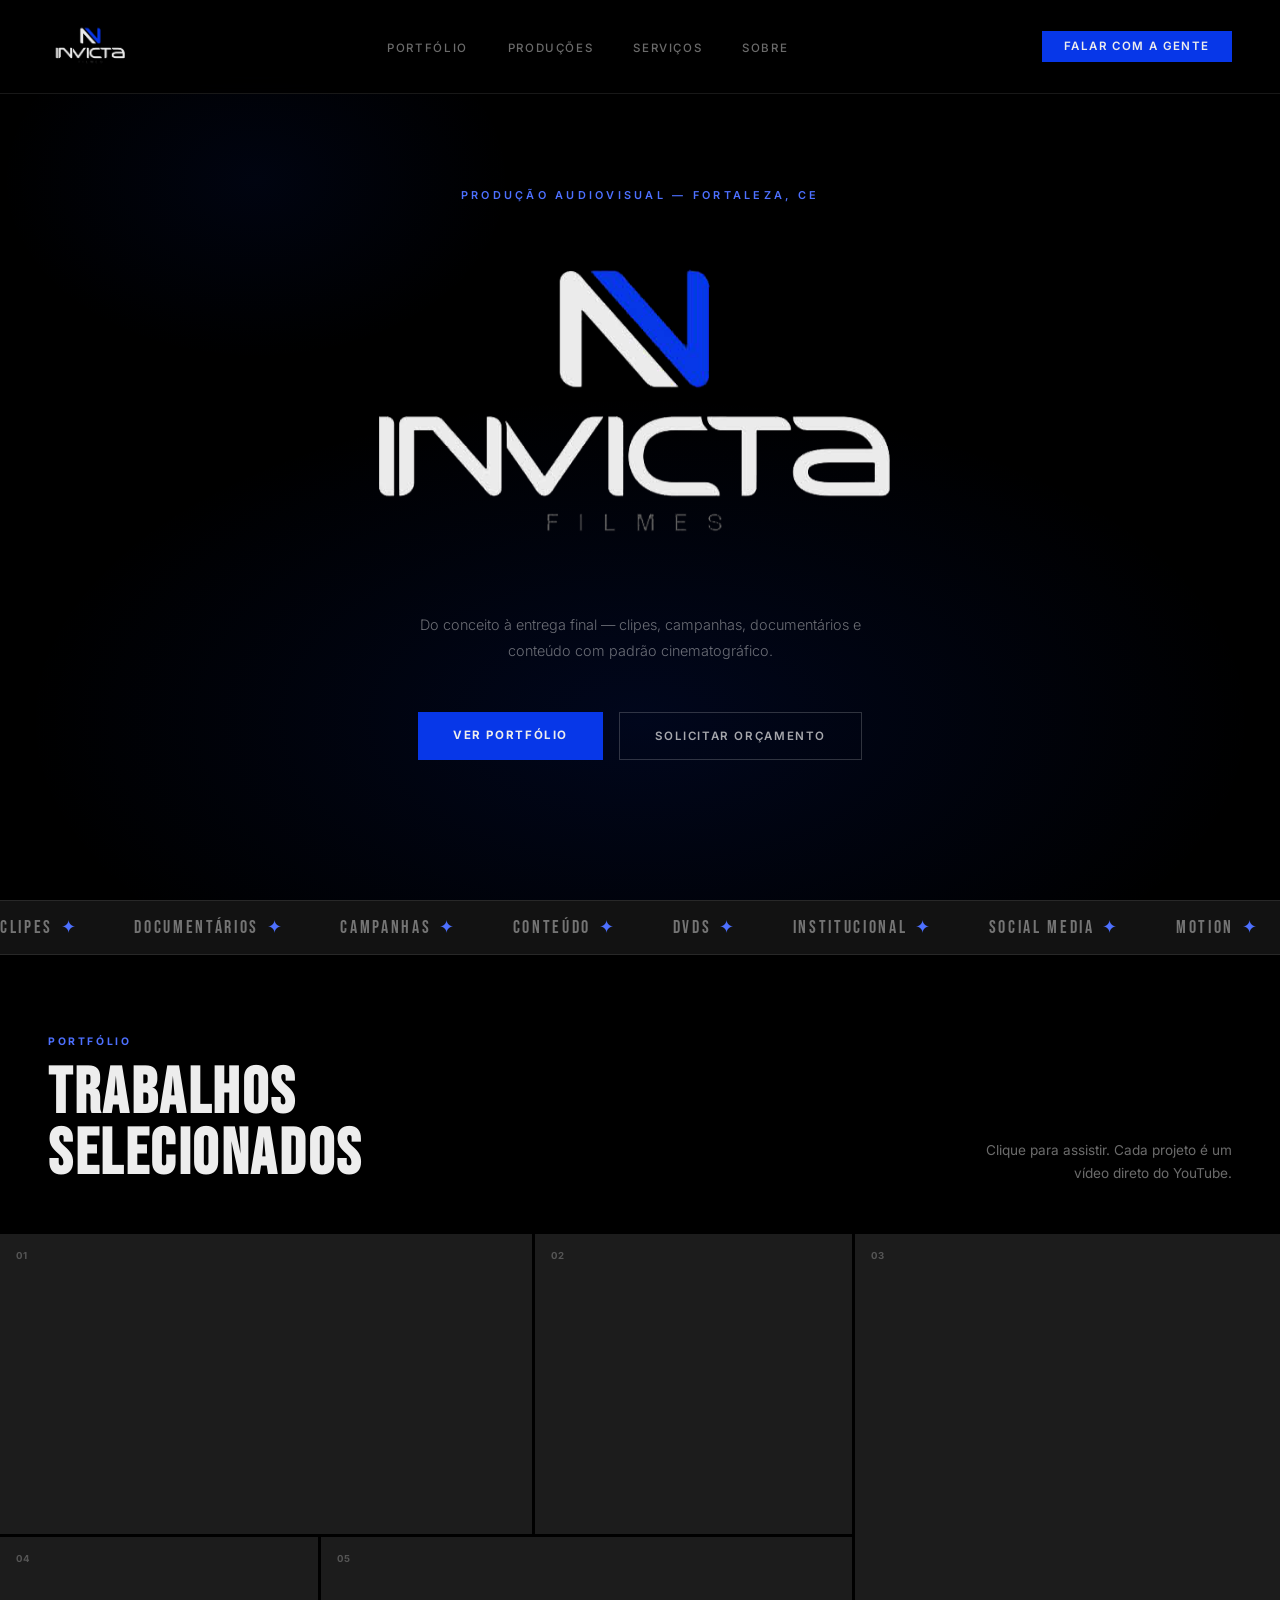
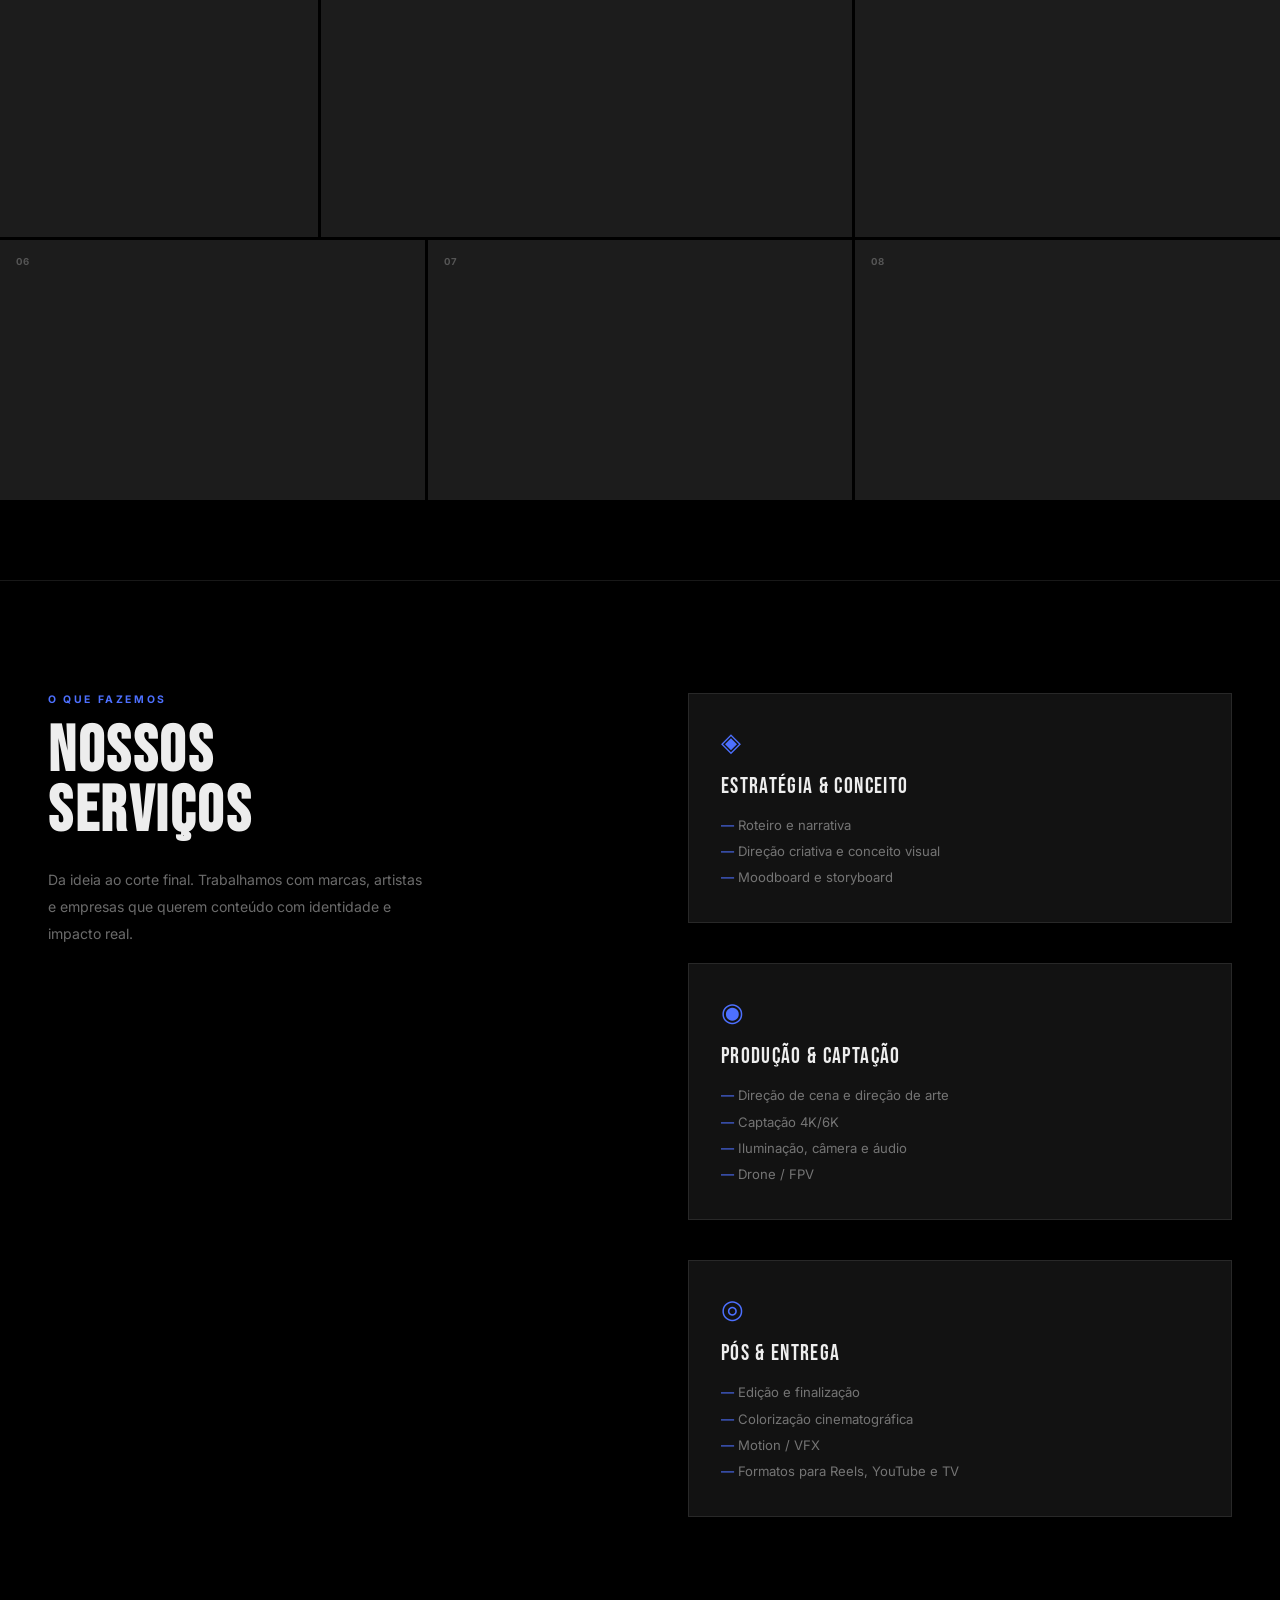
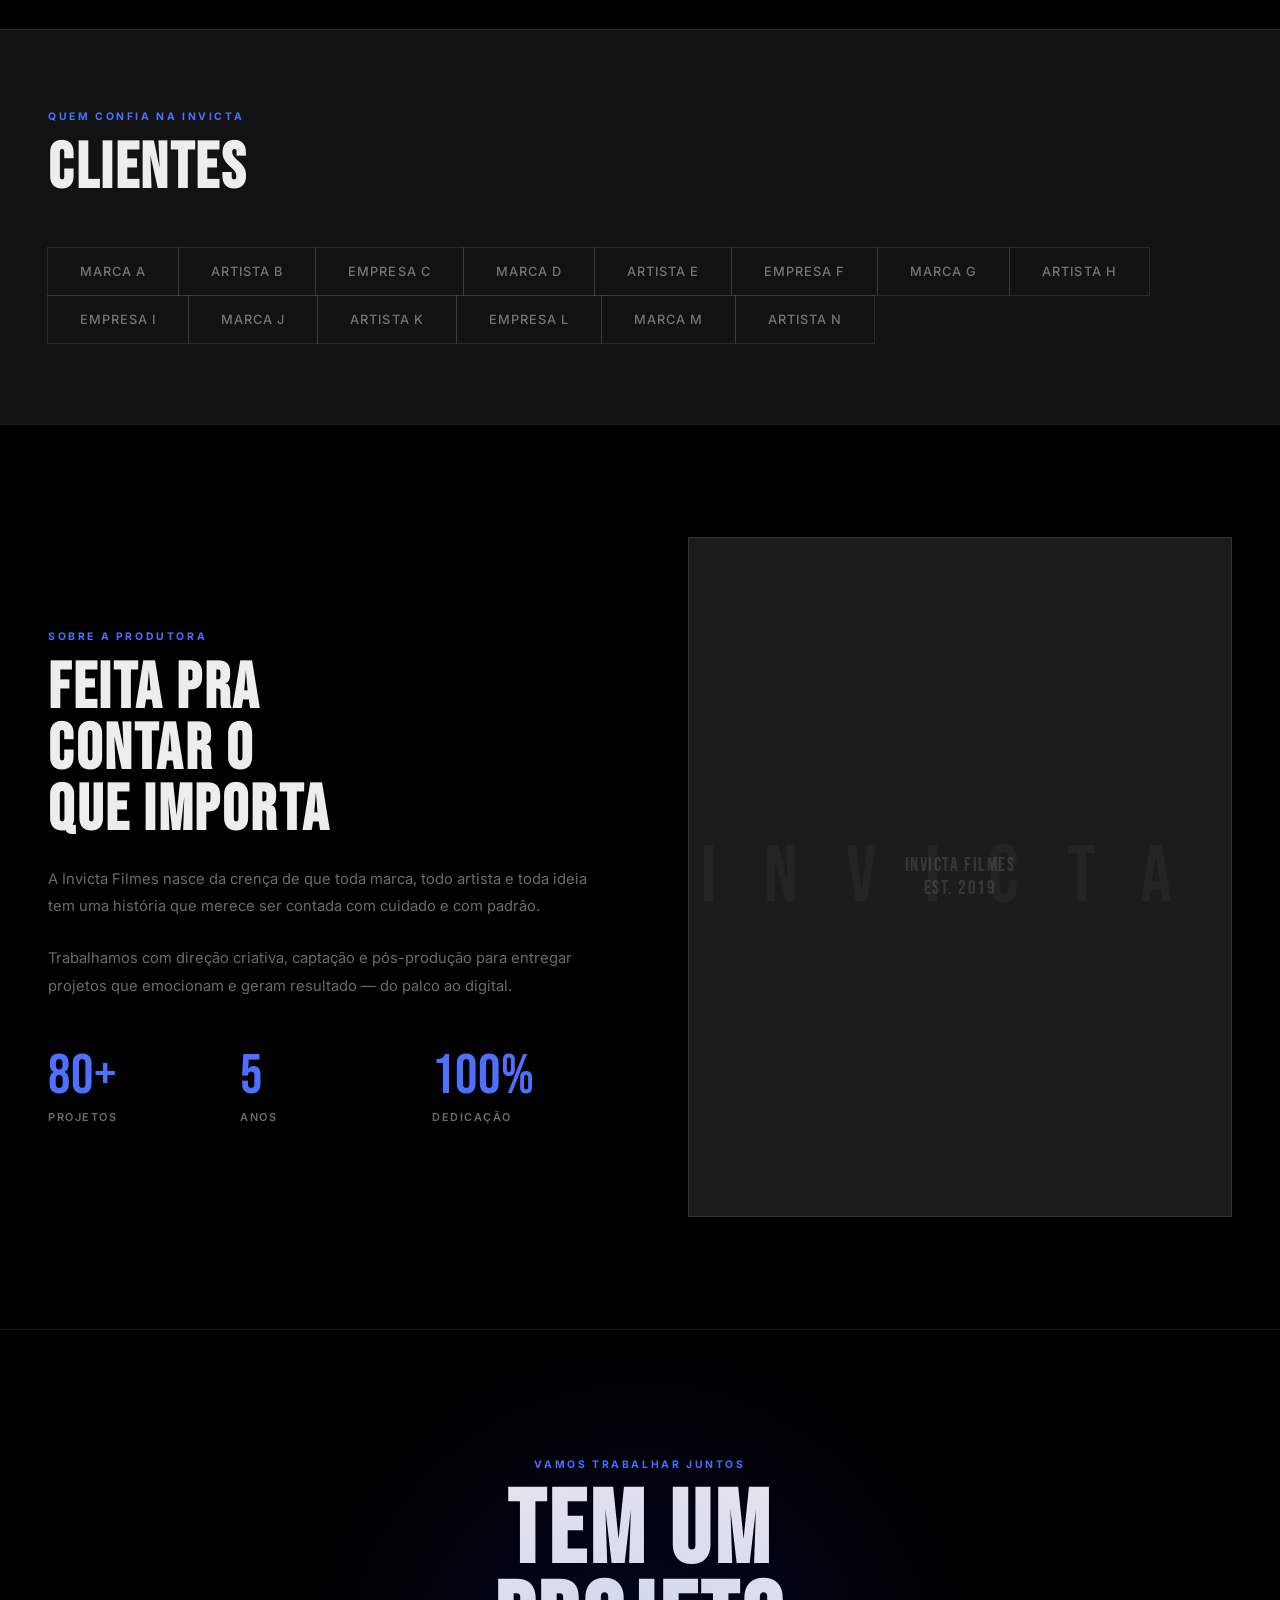
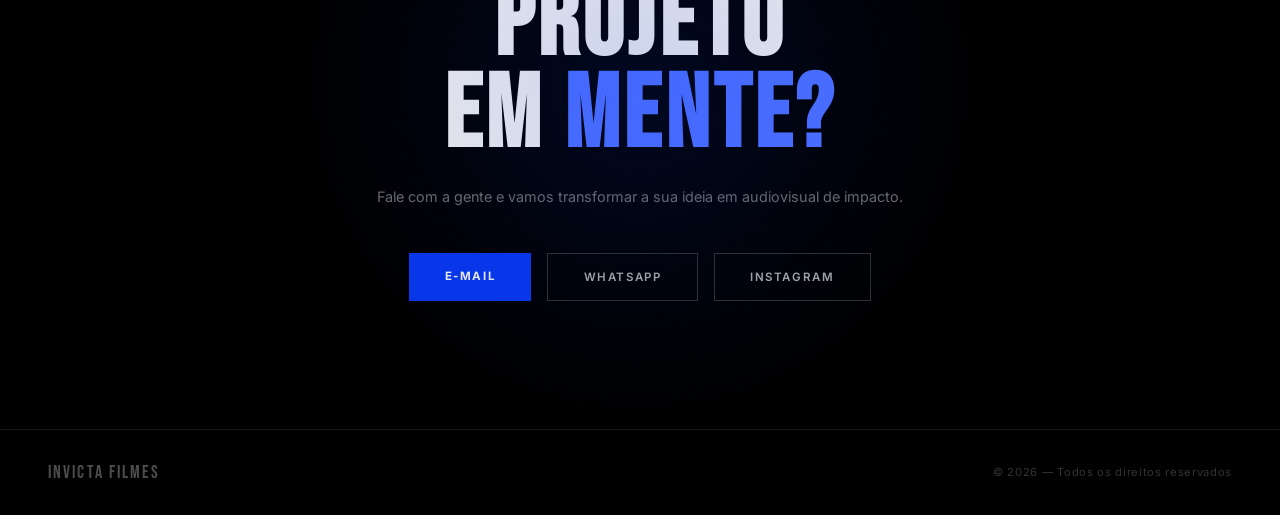
==== commit 0a808655: "feat: implement site customization features including branding, text settings, and asset uploads - A" ====
--- a/index.html
+++ b/index.html
@@ -4,6 +4,7 @@
 <meta charset="UTF-8">
 <meta name="viewport" content="width=device-width, initial-scale=1.0">
 <title>Invicta Filmes — Produção Audiovisual</title>
+<link rel="icon" href="assets/invicta-logo.png">
 <link rel="preconnect" href="https://fonts.googleapis.com">
 <link rel="preconnect" href="https://fonts.gstatic.com" crossorigin>
 <link href="https://fonts.googleapis.com/css2?family=Inter:wght@300;400;500;600;700&family=Bebas+Neue&display=swap" rel="stylesheet">
@@ -20,7 +21,7 @@
     <li><a href="#servicos">Serviços</a></li>
     <li><a href="#sobre">Sobre</a></li>
   </ul>
-  <a href="#contato" class="nav-cta">Falar com a gente</a>
+  <a href="#contato" class="nav-cta" data-s="nav_cta">Falar com a gente</a>
   <button class="nav-toggle" id="nav-toggle" aria-label="Abrir menu" aria-expanded="false" aria-controls="mobile-menu">
     <span></span><span></span><span></span>
   </button>
@@ -32,18 +33,18 @@
   <a href="catalogo.html">Produções</a>
   <a href="#servicos">Serviços</a>
   <a href="#sobre">Sobre</a>
-  <a href="#contato" class="mobile-menu-cta">Falar com a gente</a>
+  <a href="#contato" class="mobile-menu-cta" data-s="nav_cta">Falar com a gente</a>
 </div>
 
 <!-- HERO -->
 <section class="hero">
   <div class="hero-bg"></div>
-  <span class="hero-line" id="hero-line">Produção audiovisual — Fortaleza, CE</span>
-  <h1><img src="assets/invicta-logo.png" alt="Invicta Filmes" class="hero-logo"></h1>
-  <p class="hero-sub" id="hero-sub">Do conceito à entrega final — clipes, campanhas, documentários e conteúdo com padrão cinematográfico.</p>
+  <span class="hero-line" data-s="hero_line">Produção audiovisual — Fortaleza, CE</span>
+  <h1><img src="assets/invicta-logo.png" alt="Invicta Filmes" class="hero-logo" id="hero-logo"></h1>
+  <p class="hero-sub" data-s="hero_sub">Do conceito à entrega final — clipes, campanhas, documentários e conteúdo com padrão cinematográfico.</p>
   <div class="hero-btns">
-    <a href="#portfolio" class="btn-primary">Ver portfólio</a>
-    <a href="#contato" class="btn-ghost">Solicitar orçamento</a>
+    <a href="#portfolio" class="btn-primary" data-s="hero_btn_primary">Ver portfólio</a>
+    <a href="#contato" class="btn-ghost" data-s="hero_btn_ghost">Solicitar orçamento</a>
   </div>
 </section>
 
@@ -56,10 +57,10 @@
 <section class="mosaic-section" id="portfolio">
   <div class="mosaic-header">
     <div>
-      <span class="sec-label">Portfólio</span>
-      <h2 class="sec-title">TRABALHOS<br>SELECIONADOS</h2>
+      <span class="sec-label" data-s="portfolio_label">Portfólio</span>
+      <h2 class="sec-title" data-s="portfolio_title">TRABALHOS<br>SELECIONADOS</h2>
     </div>
-    <p class="mosaic-desc">Clique para assistir. Cada projeto é um vídeo direto do YouTube.</p>
+    <p class="mosaic-desc" data-s="portfolio_desc">Clique para assistir. Cada projeto é um vídeo direto do YouTube.</p>
   </div>
   <div class="mosaic" id="mosaic-grid"></div>
 </section>
@@ -67,13 +68,13 @@
 <!-- SERVICES -->
 <section class="services-section" id="servicos">
   <div>
-    <span class="sec-label">O que fazemos</span>
-    <h2 class="sec-title">NOSSOS<br>SERVIÇOS</h2>
-    <p style="margin-top:1.5rem;font-size:0.88rem;color:var(--muted);line-height:1.9;max-width:380px;">
+    <span class="sec-label" data-s="services_label">O que fazemos</span>
+    <h2 class="sec-title" data-s="services_title">NOSSOS<br>SERVIÇOS</h2>
+    <p style="margin-top:1.5rem;font-size:0.88rem;color:var(--muted);line-height:1.9;max-width:380px;" data-s="services_intro">
       Da ideia ao corte final. Trabalhamos com marcas, artistas e empresas que querem conteúdo com identidade e impacto real.
     </p>
   </div>
-  <div class="services-right">
+  <div class="services-right" id="services-cards">
     <div class="service-card">
       <div class="service-icon">◈</div>
       <div class="service-name">ESTRATÉGIA & CONCEITO</div>
@@ -108,18 +109,18 @@
 
 <!-- CLIENTS -->
 <section class="clients-section">
-  <span class="sec-label">Quem confia na Invicta</span>
-  <h2 class="sec-title">CLIENTES</h2>
+  <span class="sec-label" data-s="clients_label">Quem confia na Invicta</span>
+  <h2 class="sec-title" data-s="clients_title">CLIENTES</h2>
   <div class="clients-grid" id="clients-grid"></div>
 </section>
 
 <!-- ABOUT -->
 <section class="about-section" id="sobre">
   <div class="about-text">
-    <span class="sec-label">Sobre a produtora</span>
-    <h2 class="sec-title">FEITA PRA<br>CONTAR O<br>QUE IMPORTA</h2>
-    <p id="about-p1">A Invicta Filmes nasce da crença de que toda marca, todo artista e toda ideia tem uma história que merece ser contada com cuidado e com padrão.</p>
-    <p id="about-p2">Trabalhamos com direção criativa, captação e pós-produção para entregar projetos que emocionam e geram resultado — do palco ao digital.</p>
+    <span class="sec-label" data-s="about_label">Sobre a produtora</span>
+    <h2 class="sec-title" data-s="about_title">FEITA PRA<br>CONTAR O<br>QUE IMPORTA</h2>
+    <p data-s="about_p1">A Invicta Filmes nasce da crença de que toda marca, todo artista e toda ideia tem uma história que merece ser contada com cuidado e com padrão.</p>
+    <p data-s="about_p2">Trabalhamos com direção criativa, captação e pós-produção para entregar projetos que emocionam e geram resultado — do palco ao digital.</p>
     <div class="about-stats" id="about-stats">
       <div><div class="stat-num">80+</div><div class="stat-lbl">Projetos</div></div>
       <div><div class="stat-num">5</div><div class="stat-lbl">Anos</div></div>
@@ -127,15 +128,15 @@
     </div>
   </div>
   <div class="about-visual">
-    <div class="about-visual-inner">INVICTA FILMES<br>EST. 2019</div>
+    <div class="about-visual-inner" data-s="about_visual">INVICTA FILMES<br>EST. 2019</div>
   </div>
 </section>
 
 <!-- CONTACT -->
 <section class="contact-section" id="contato">
-  <span class="sec-label">Vamos trabalhar juntos</span>
-  <h2 class="contact-title">TEM UM<br>PROJETO<br>EM <em>MENTE?</em></h2>
-  <p class="contact-sub" id="contact-sub">Fale com a gente e vamos transformar a sua ideia em audiovisual de impacto.</p>
+  <span class="sec-label" data-s="contact_label">Vamos trabalhar juntos</span>
+  <h2 class="contact-title" data-s="contact_title">TEM UM<br>PROJETO<br>EM <em>MENTE?</em></h2>
+  <p class="contact-sub" data-s="contact_sub">Fale com a gente e vamos transformar a sua ideia em audiovisual de impacto.</p>
   <div class="contact-btns">
     <a href="mailto:contato@invictafilmes.com" class="btn-primary" id="contact-email">E-mail</a>
     <a href="https://wa.me/5585999999999" class="btn-ghost" target="_blank" rel="noopener" id="contact-whatsapp">WhatsApp</a>
@@ -144,8 +145,8 @@
 </section>
 
 <footer>
-  <span class="footer-logo">INVICTA FILMES</span>
-  <span class="footer-copy">© <span id="year">2026</span> — Todos os direitos reservados</span>
+  <span class="footer-logo" data-s="footer_logo">INVICTA FILMES</span>
+  <span class="footer-copy">© <span id="year">2026</span> — <span data-s="footer_copy">Todos os direitos reservados</span></span>
 </footer>
 
 <!-- LIGHTBOX -->
--- a/css/index.css
+++ b/css/index.css
@@ -119,6 +119,12 @@
 .hero h1 .hero-logo {
   width: clamp(300px, 55vw, 640px); height: auto;
   display: block; margin: 0 auto;
+}
+/* Quando o admin escolhe uma foto no lugar da logo do hero */
+.hero h1 .hero-logo.hero-photo {
+  width: clamp(300px, 60vw, 720px);
+  max-height: 55vh; object-fit: cover;
+  border-radius: 6px;
 }
 .hero-sub {
   margin-top: 1.8rem;
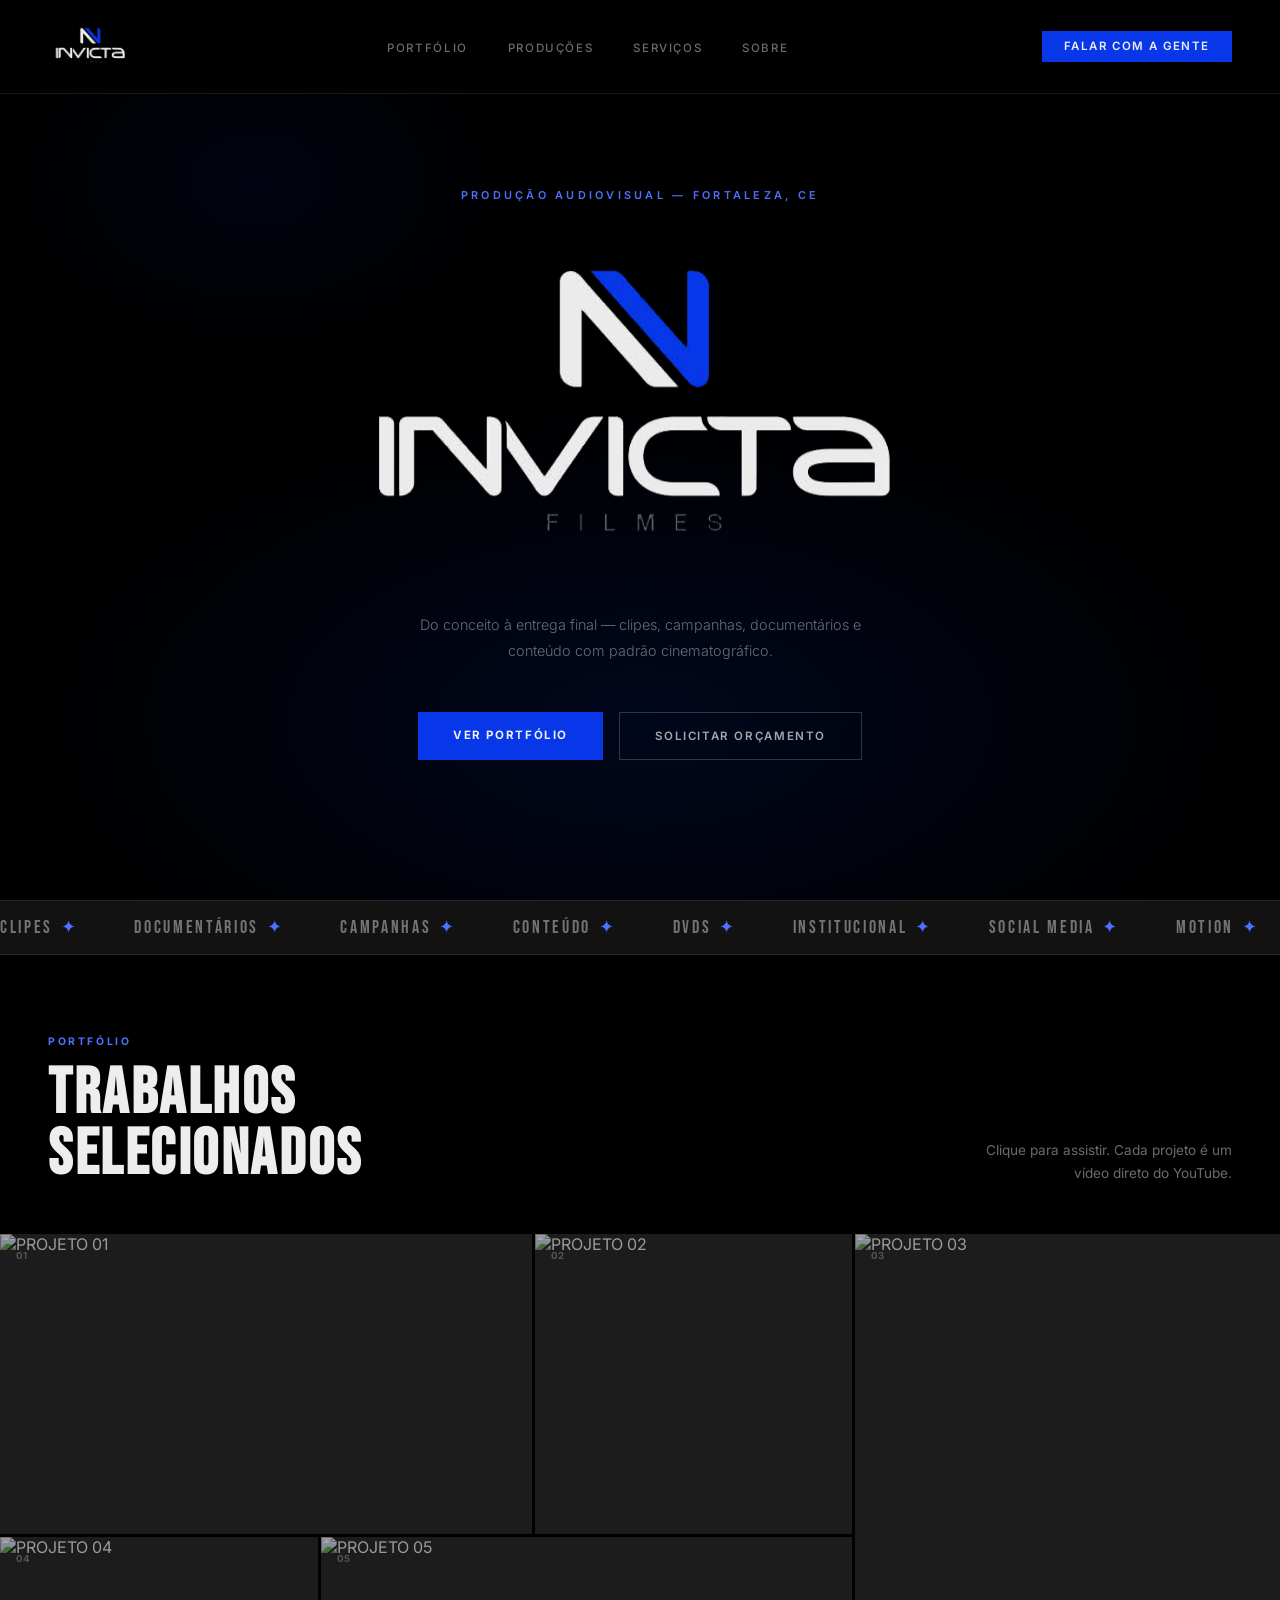
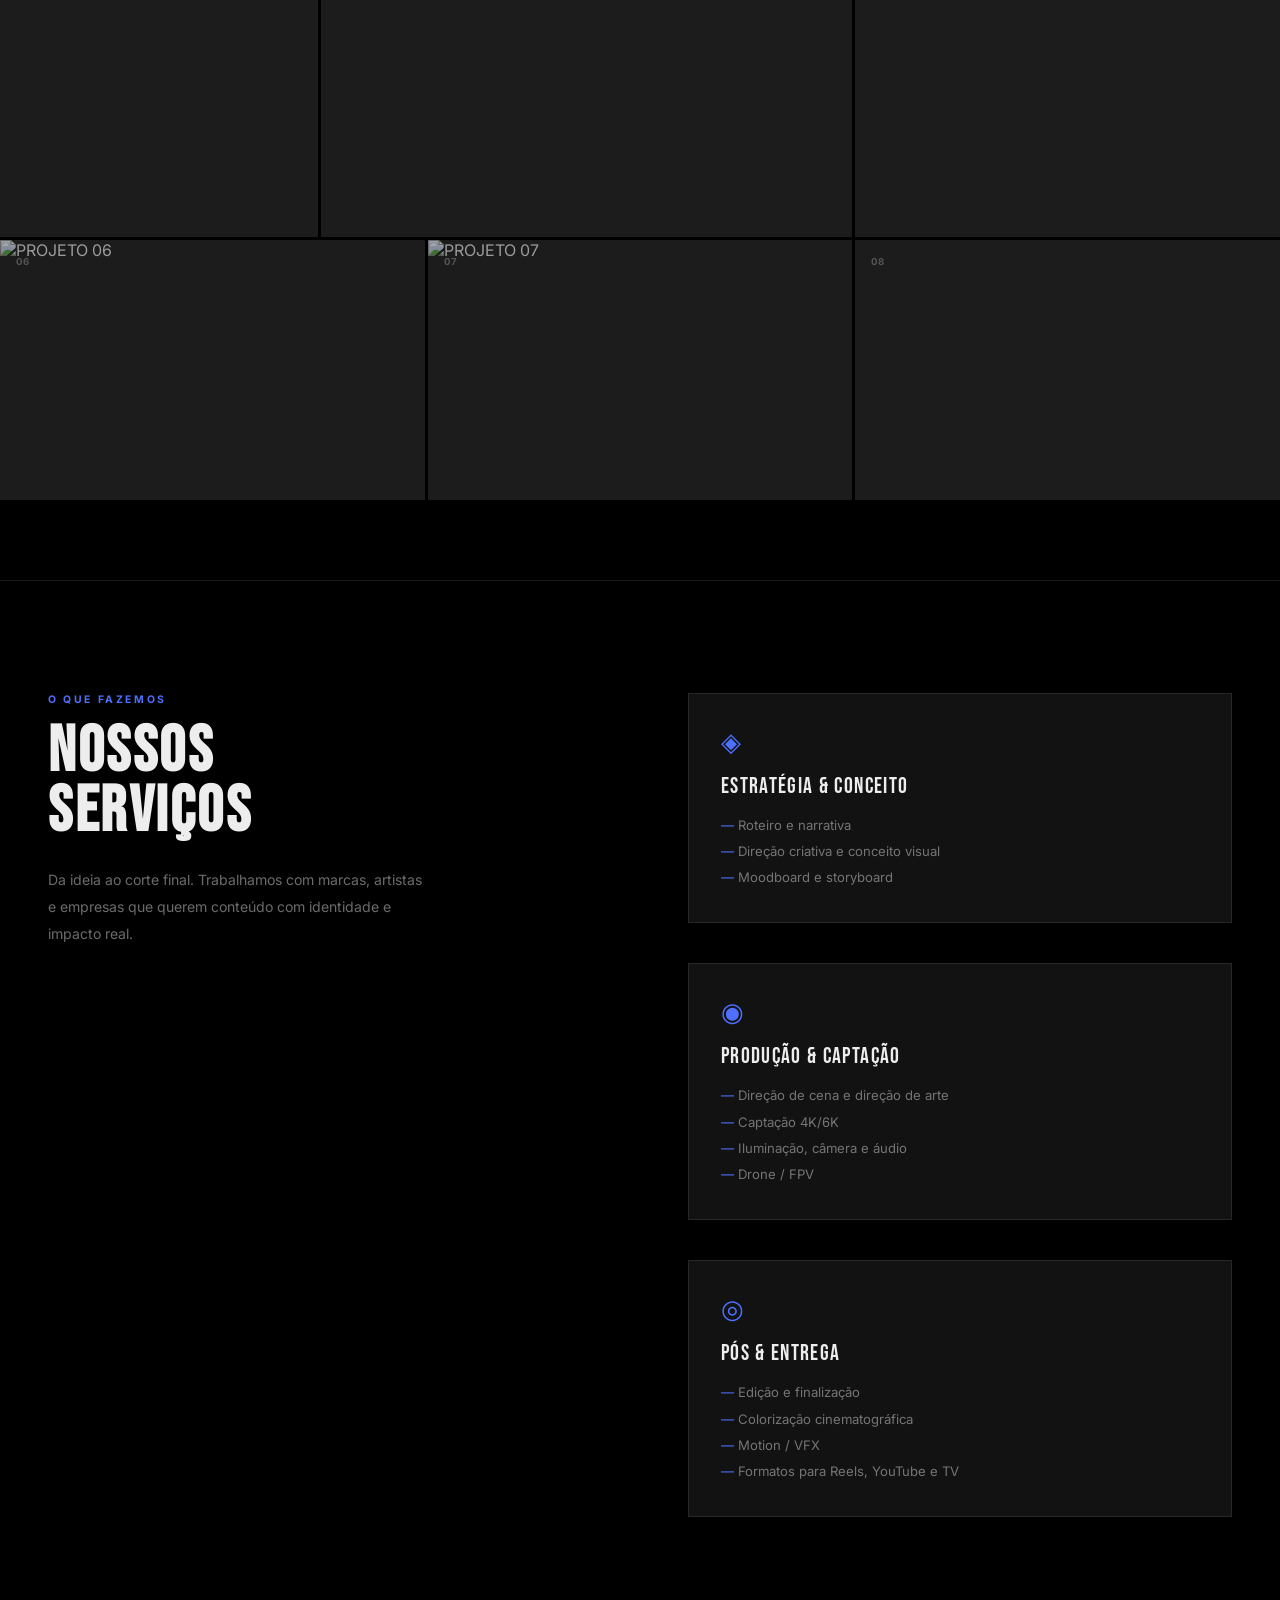
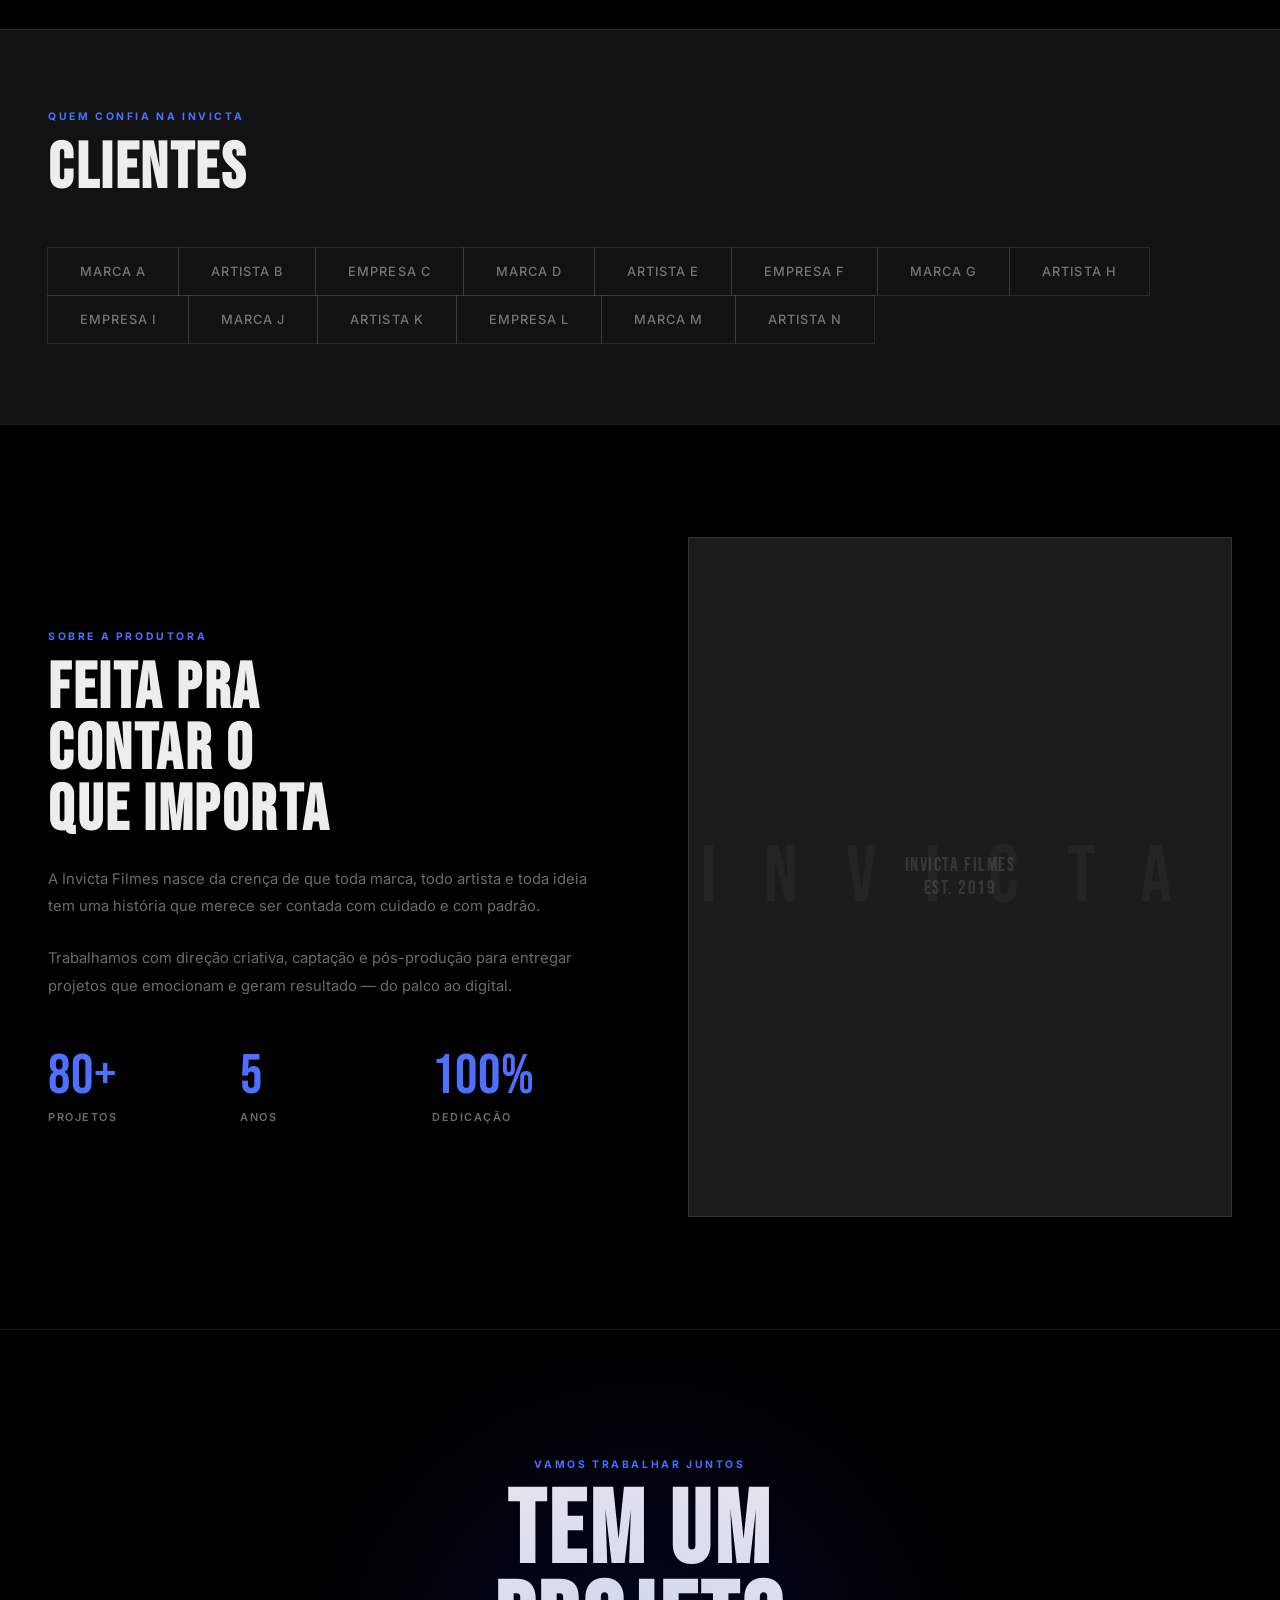
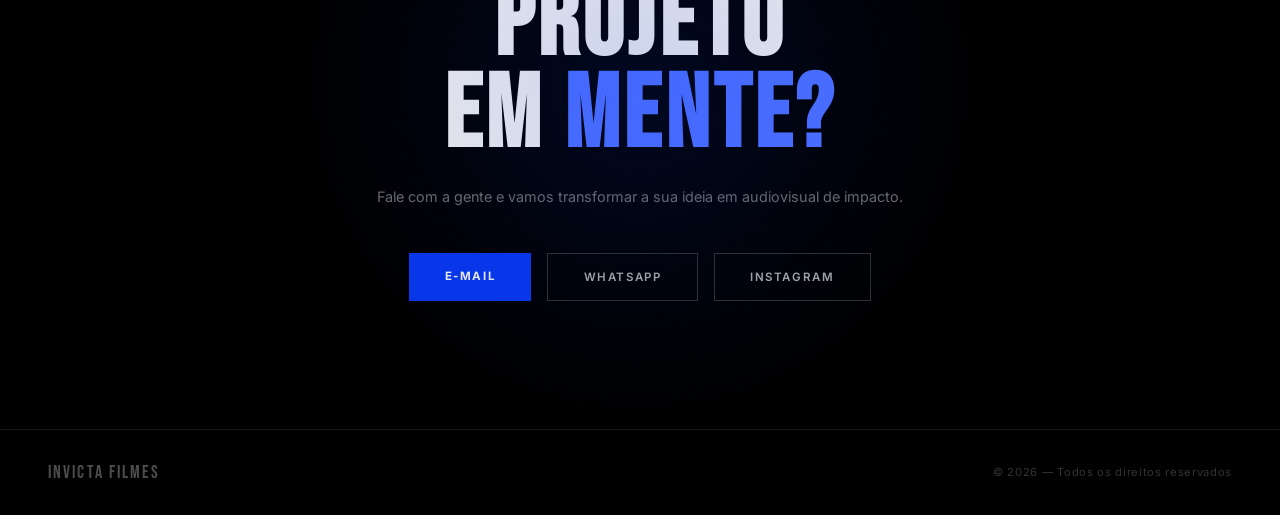
==== commit 01bf72de: "feat: add "Sobre" section customization with text or image options and watermark" ====
--- a/index.html
+++ b/index.html
@@ -127,7 +127,7 @@
       <div><div class="stat-num">100%</div><div class="stat-lbl">Dedicação</div></div>
     </div>
   </div>
-  <div class="about-visual">
+  <div class="about-visual" id="about-visual">
     <div class="about-visual-inner" data-s="about_visual">INVICTA FILMES<br>EST. 2019</div>
   </div>
 </section>
--- a/css/index.css
+++ b/css/index.css
@@ -373,12 +373,16 @@
   border: 1px solid var(--border); position: relative; overflow: hidden;
 }
 .about-visual::before {
-  content: 'INVICTA';
+  content: var(--about-watermark, 'INVICTA');
   font-family: var(--font-display);
   font-size: 5rem; letter-spacing: 0.6em;
   color: rgba(255,255,255,0.04);
   position: absolute;
 }
+/* Quando o admin escolhe uma foto para o quadro do "Sobre" */
+.about-visual.has-photo { background-size: cover; background-position: center; }
+.about-visual.has-photo::before { content: none; }
+.about-visual.has-photo .about-visual-inner { display: none; }
 .about-visual-inner {
   text-align: center; z-index: 1;
   font-family: var(--font-display); letter-spacing: 0.08em;
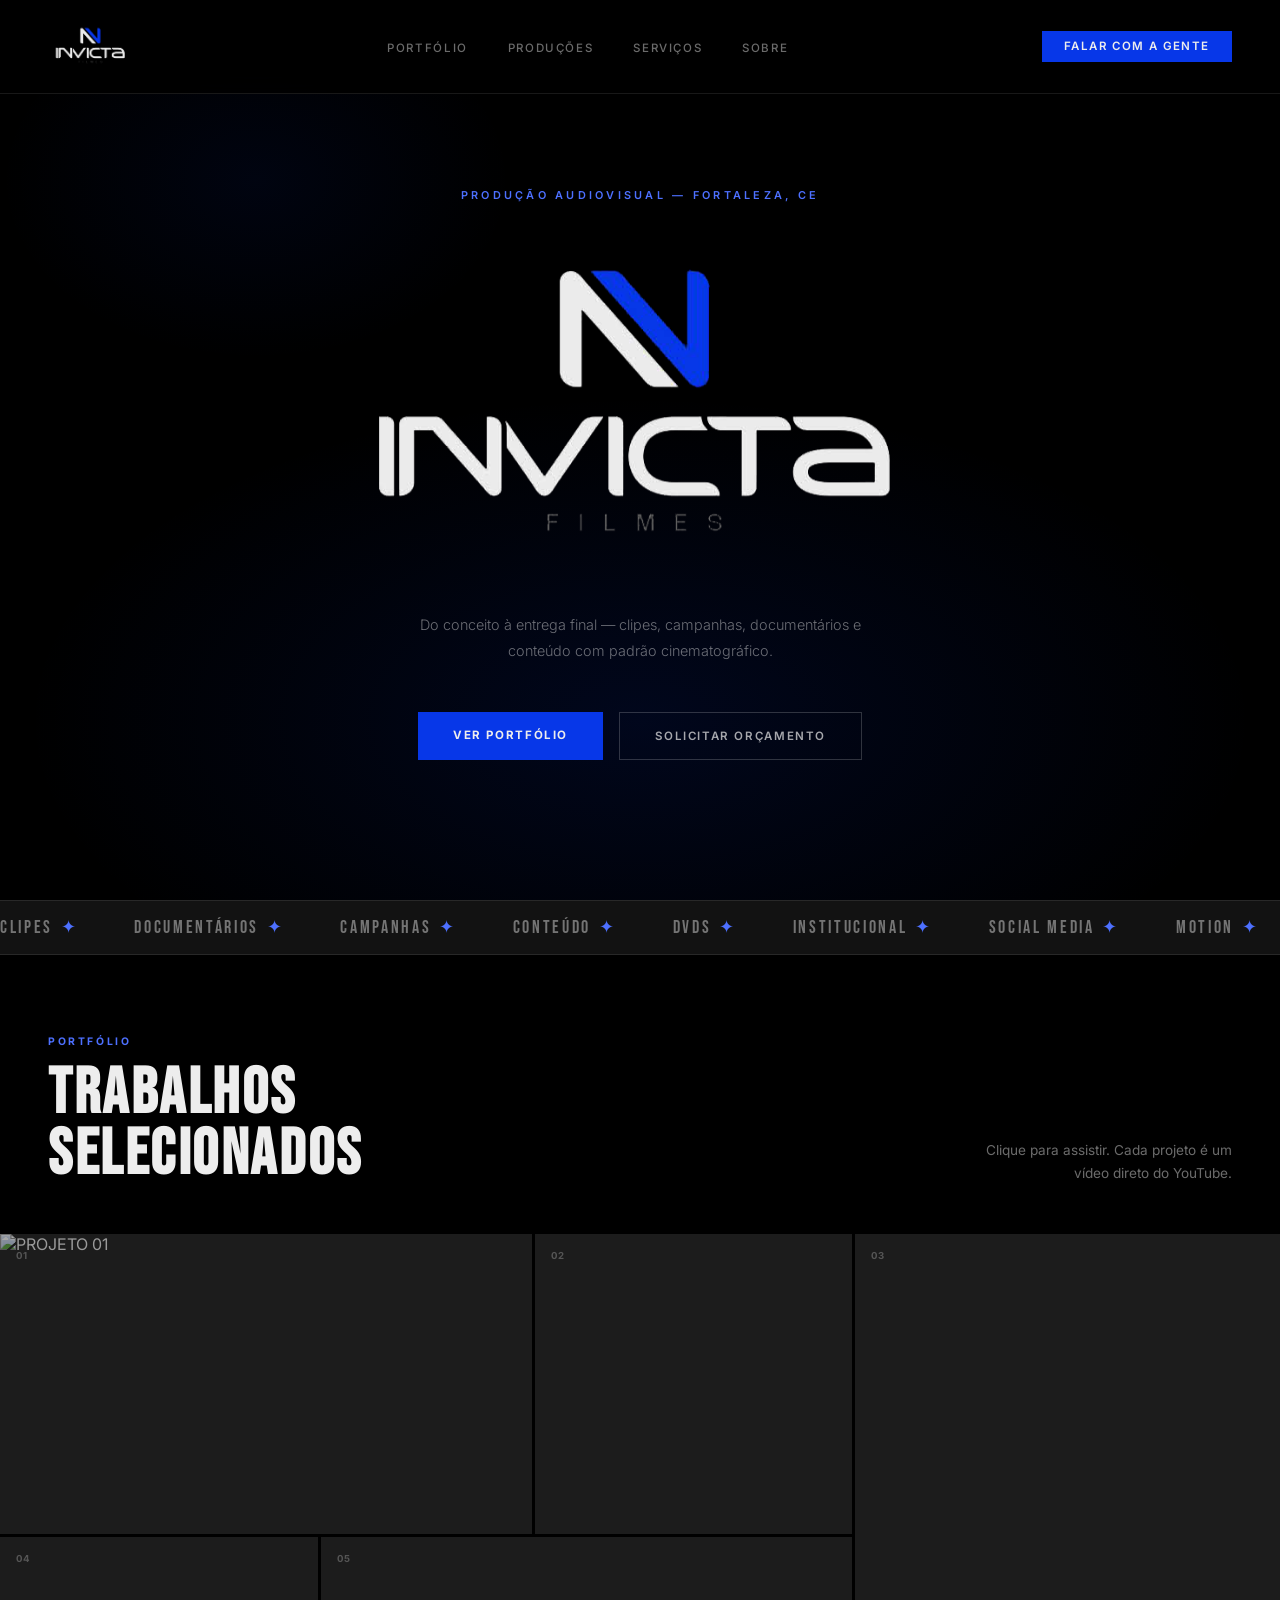
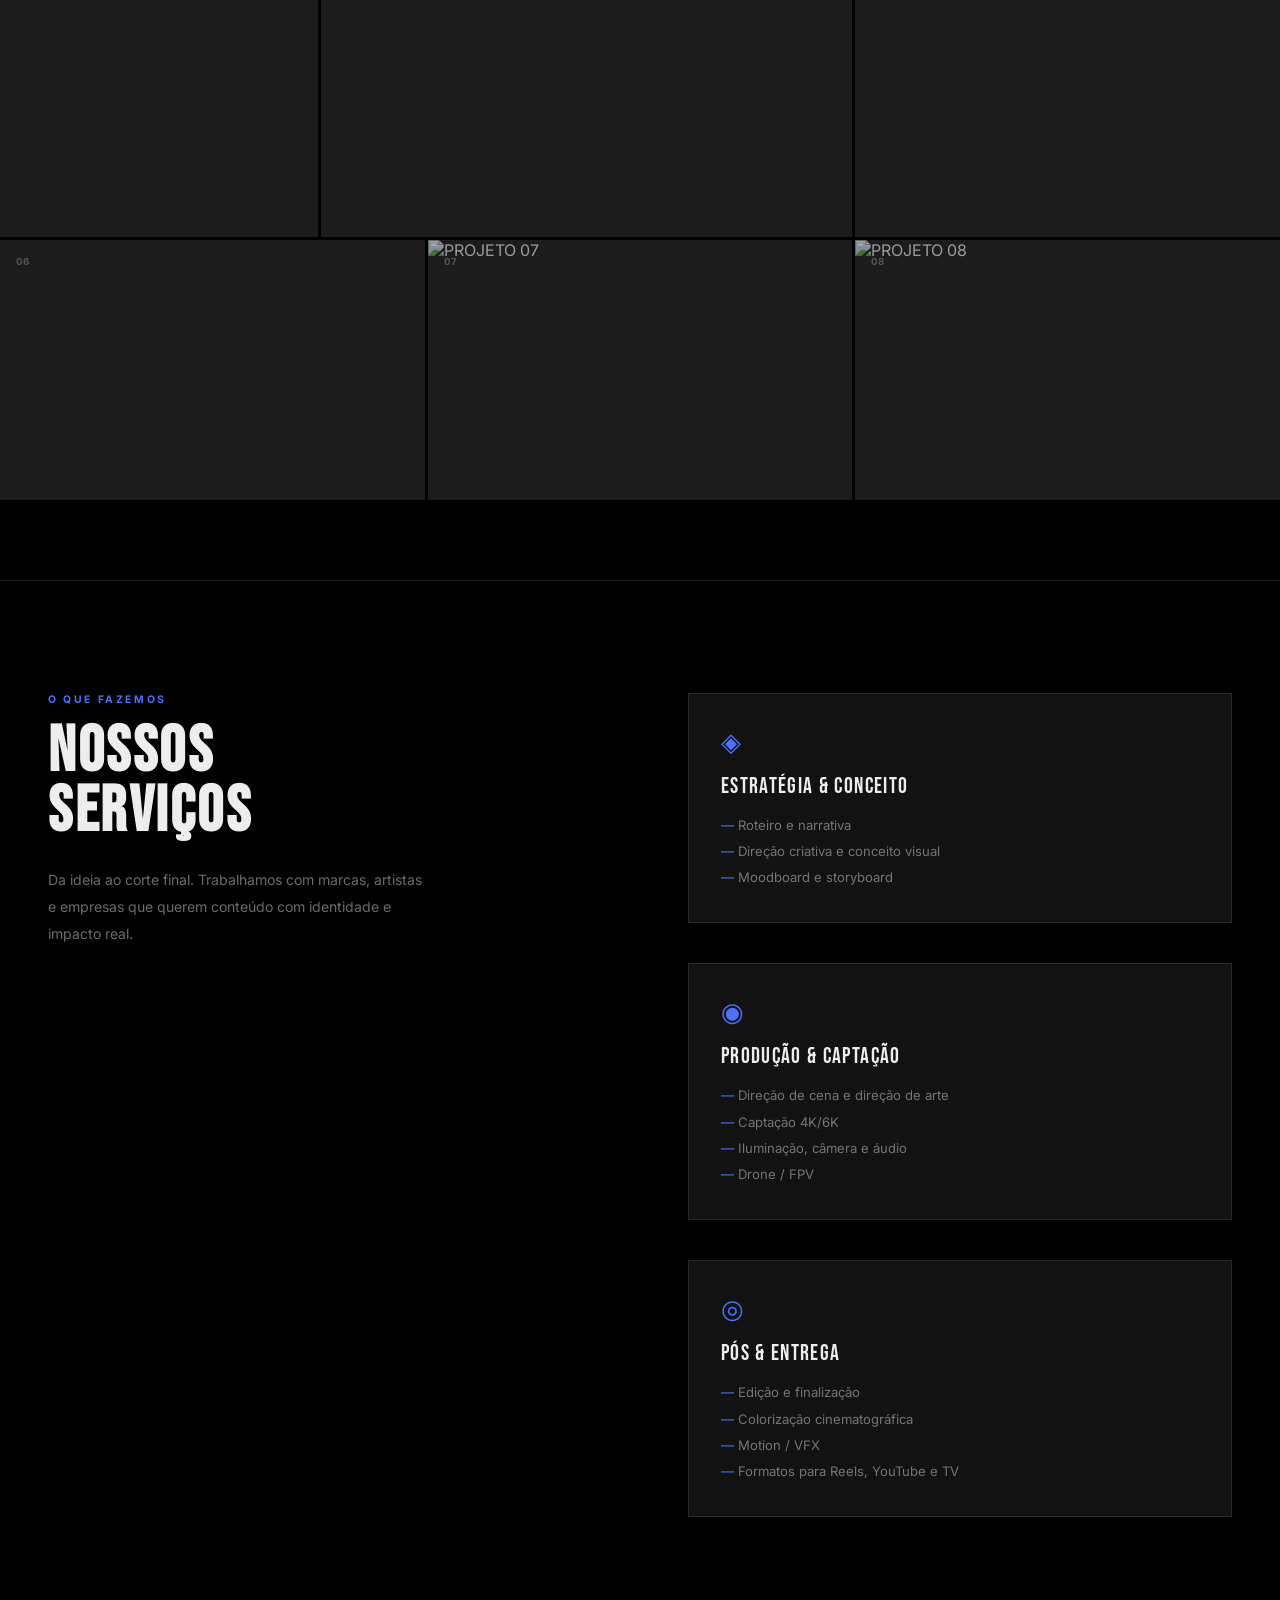
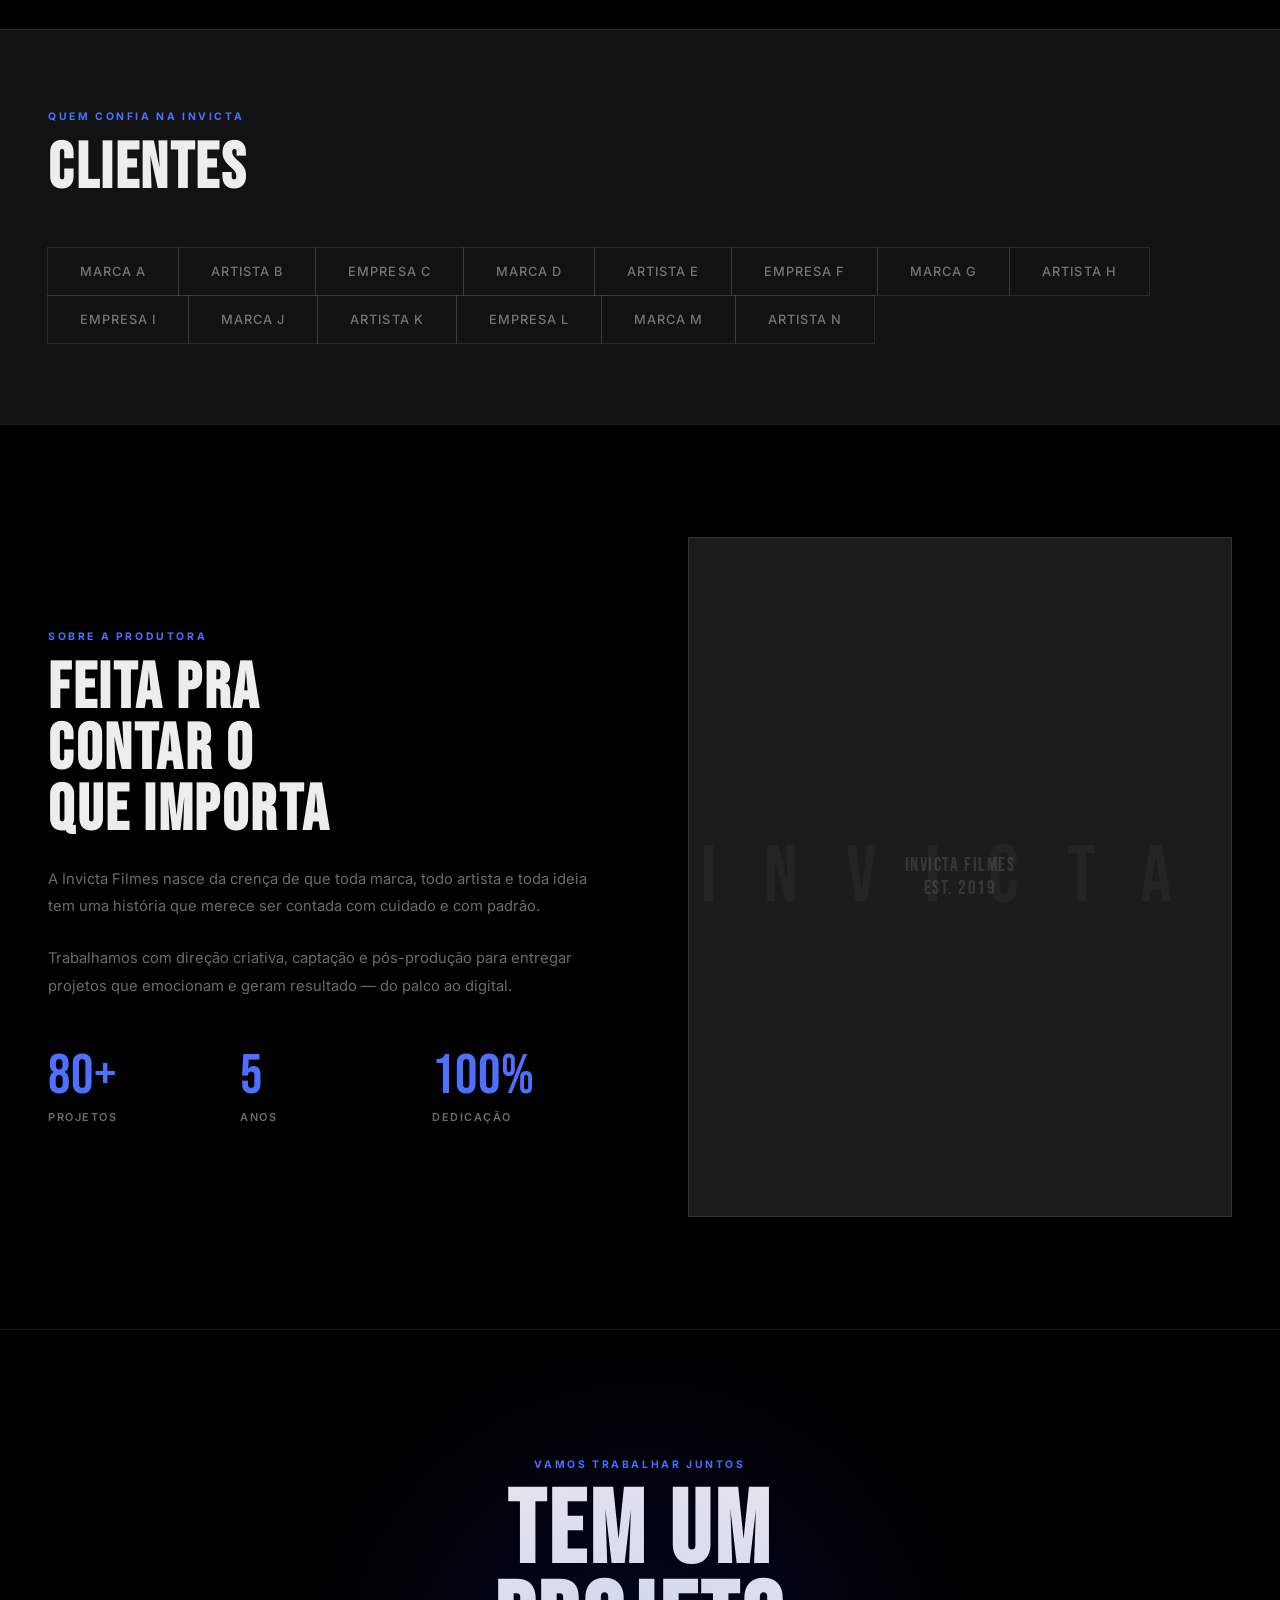
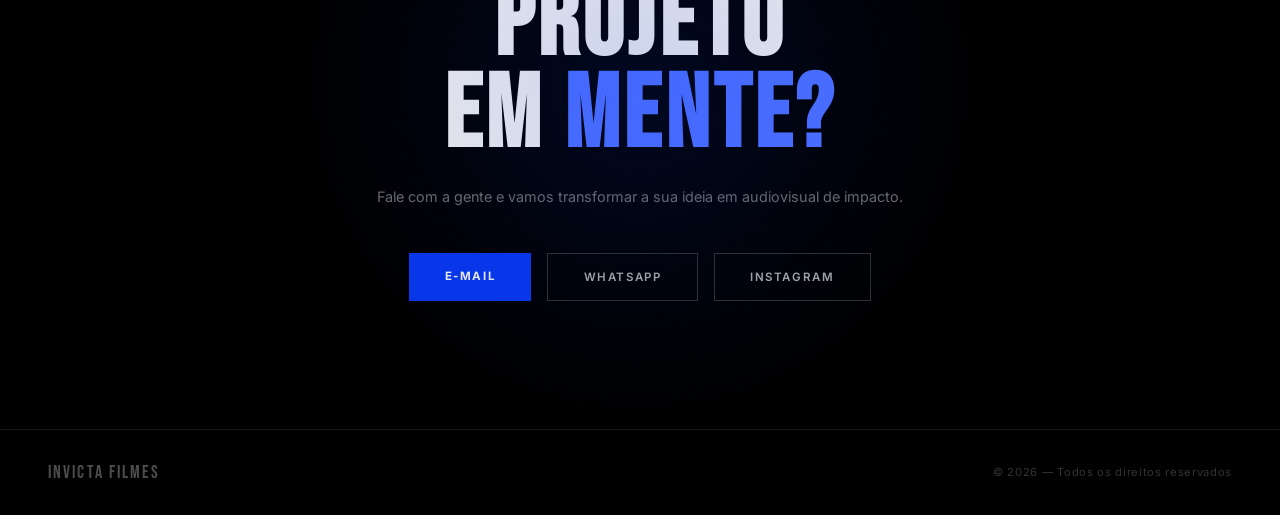
==== commit 9316f616: "feat: update navigation links to use root-relative paths for consistency" ====
--- a/index.html
+++ b/index.html
@@ -17,7 +17,7 @@
   <a href="#" class="nav-logo"><img src="assets/invicta-logo.png" alt="Invicta Filmes"></a>
   <ul class="nav-links">
     <li><a href="#portfolio">Portfólio</a></li>
-    <li><a href="catalogo.html">Produções</a></li>
+    <li><a href="/catalogo">Produções</a></li>
     <li><a href="#servicos">Serviços</a></li>
     <li><a href="#sobre">Sobre</a></li>
   </ul>
@@ -30,7 +30,7 @@
 <!-- MOBILE MENU -->
 <div class="mobile-menu" id="mobile-menu">
   <a href="#portfolio">Portfólio</a>
-  <a href="catalogo.html">Produções</a>
+  <a href="/catalogo">Produções</a>
   <a href="#servicos">Serviços</a>
   <a href="#sobre">Sobre</a>
   <a href="#contato" class="mobile-menu-cta" data-s="nav_cta">Falar com a gente</a>
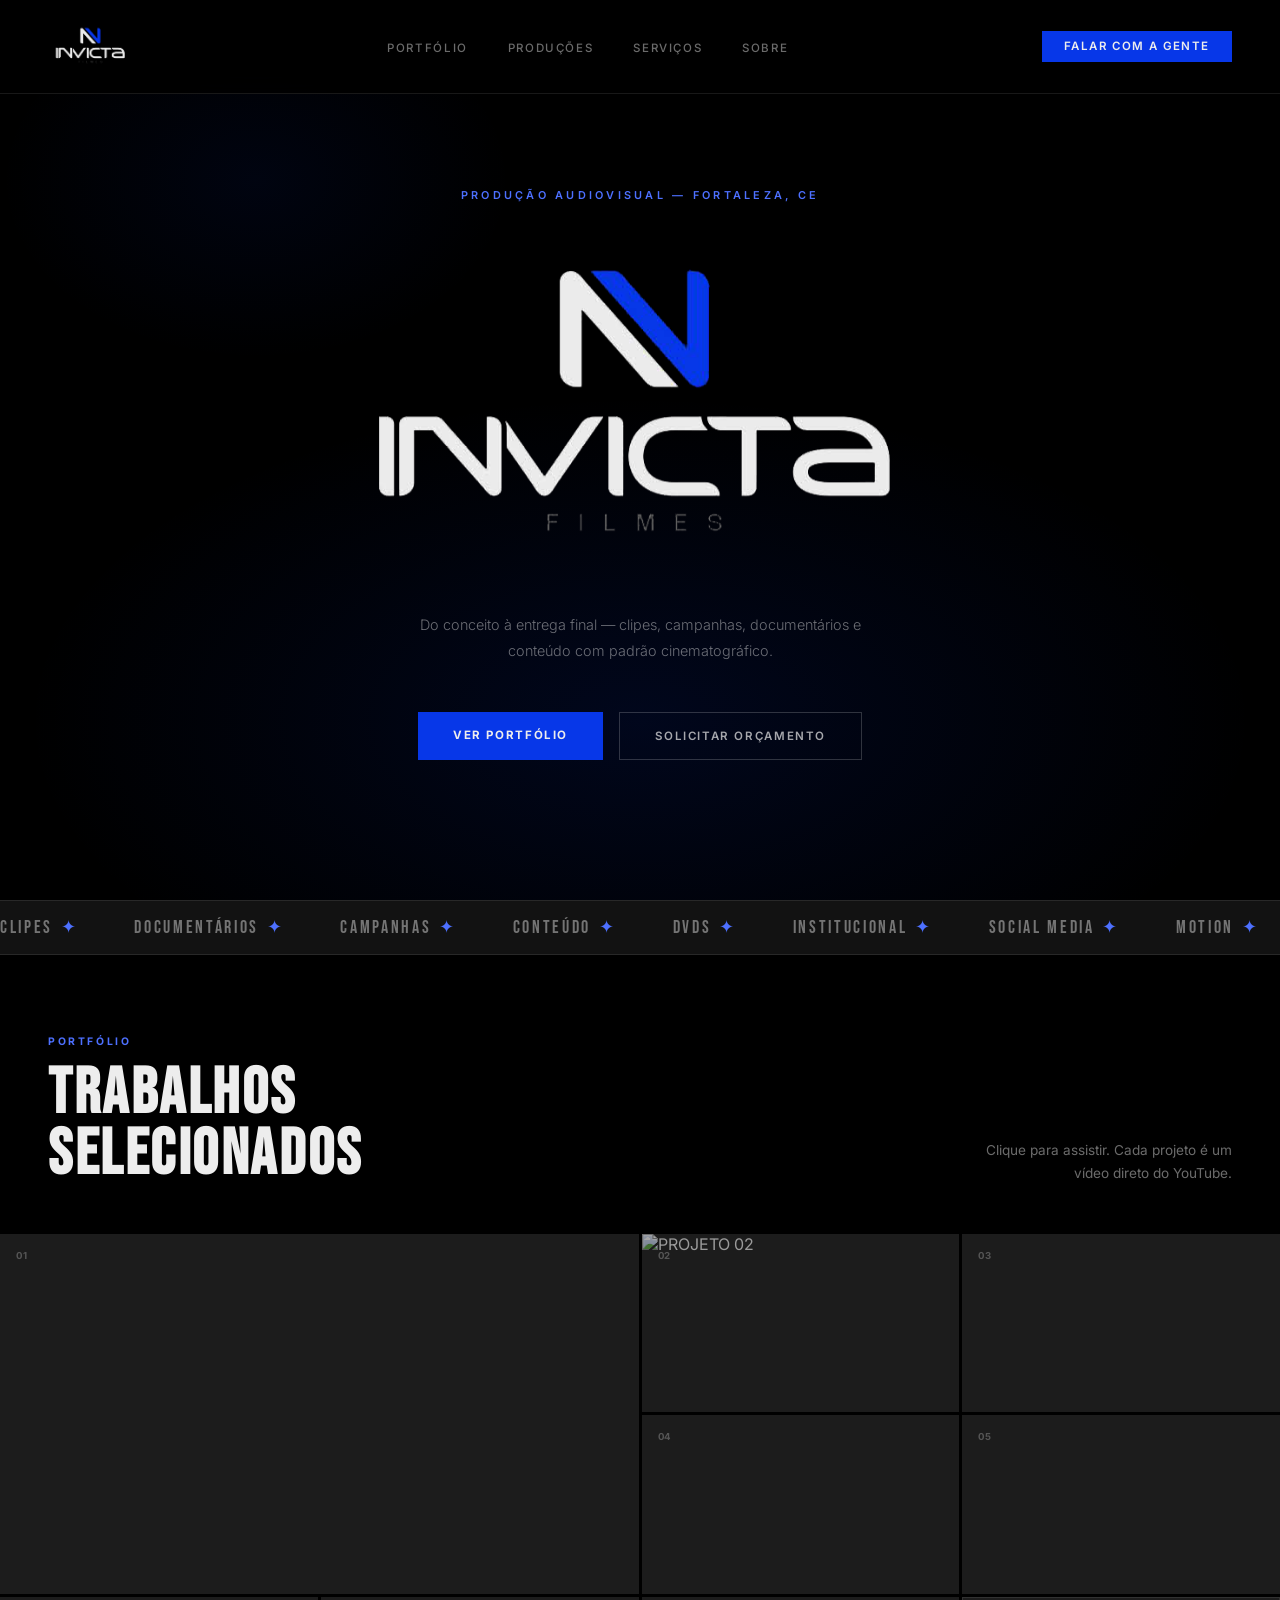
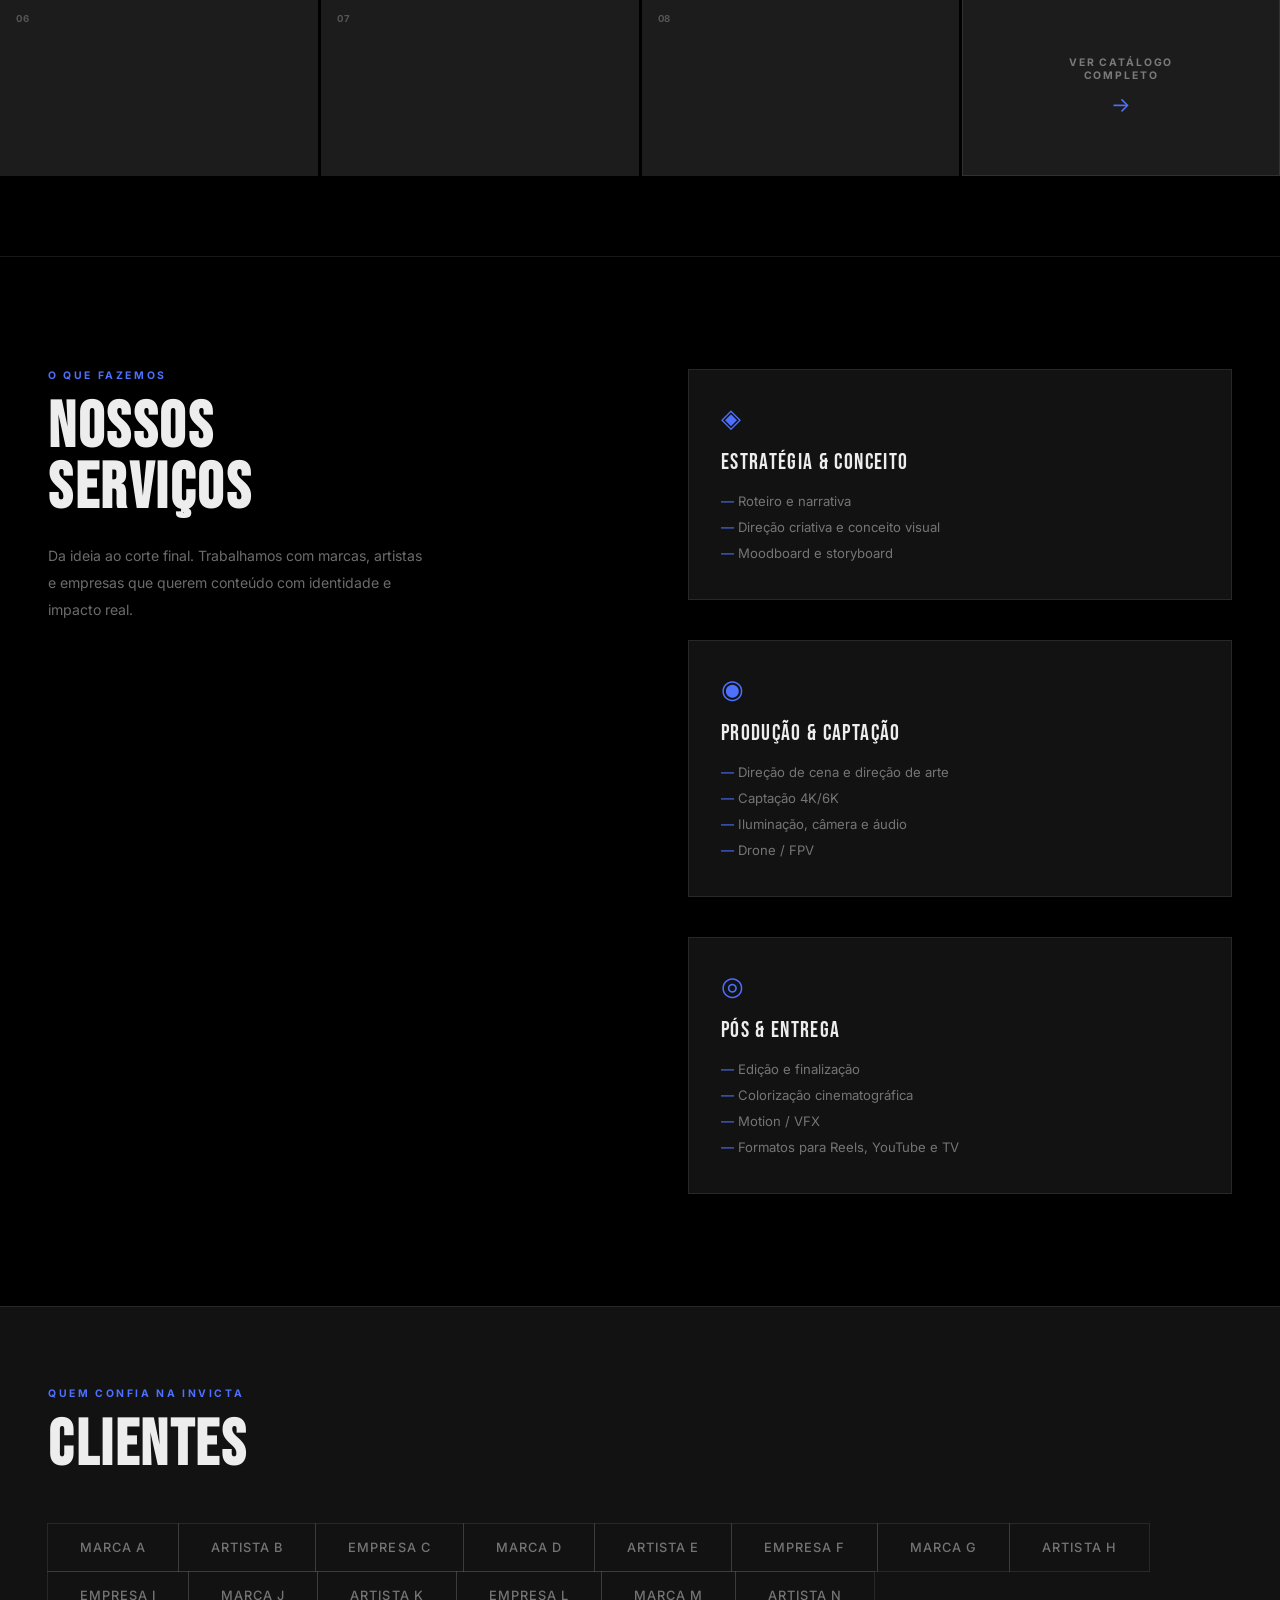
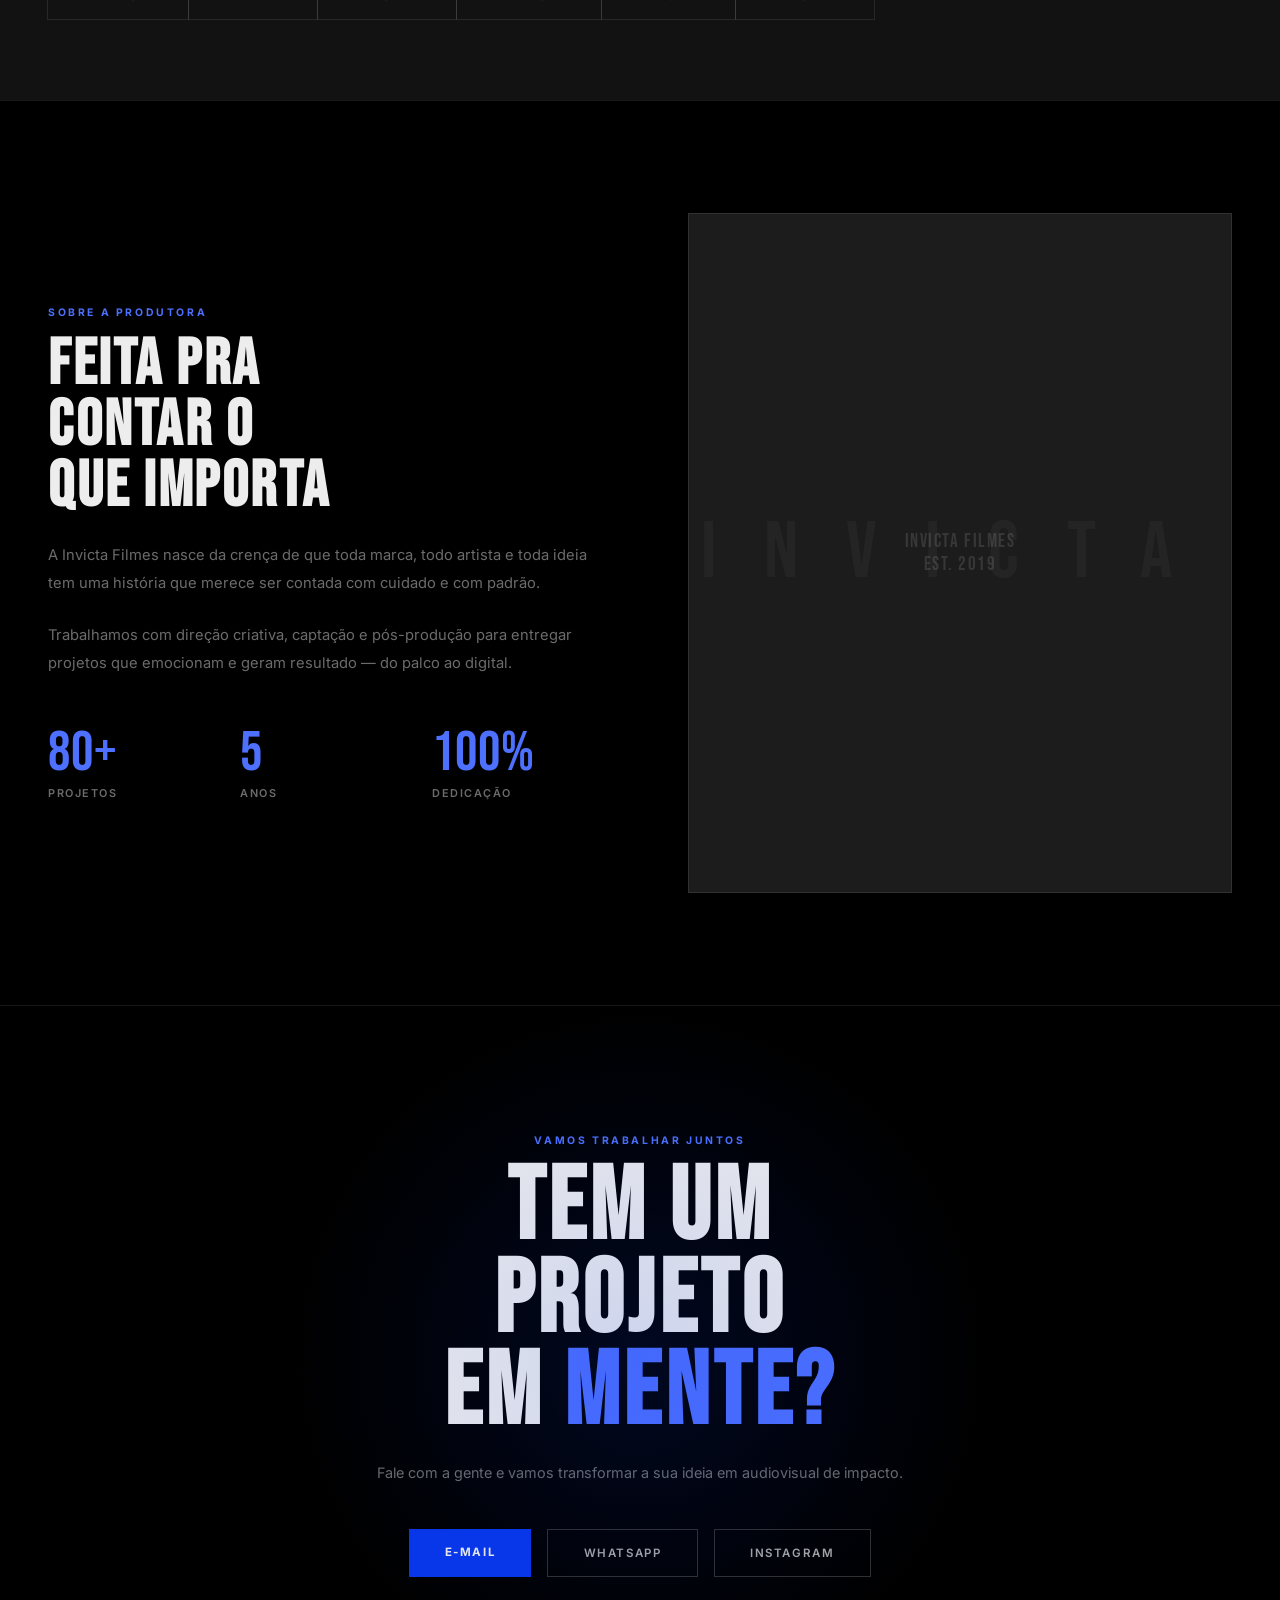
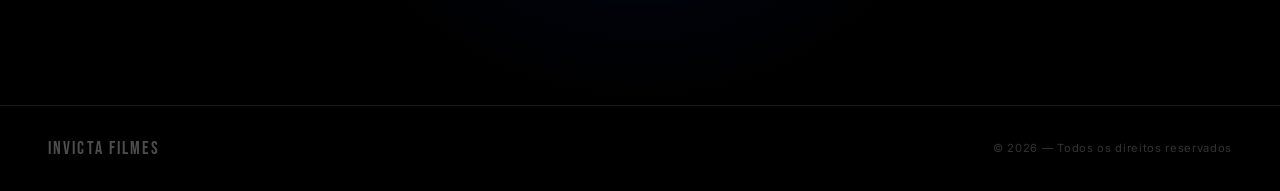
==== commit bc965e3e: "Add robots.txt and sitemap.xml for SEO optimization - Created robots.txt to manage crawler access, a" ====
--- a/index.html
+++ b/index.html
@@ -3,12 +3,57 @@
 <head>
 <meta charset="UTF-8">
 <meta name="viewport" content="width=device-width, initial-scale=1.0">
-<title>Invicta Filmes — Produção Audiovisual</title>
+<title>Invicta Filmes — Produção Audiovisual em Fortaleza, CE</title>
+<meta name="description" content="Produtora audiovisual em Fortaleza, CE. Clipes musicais, DVDs, campanhas publicitárias, documentários e conteúdo com padrão cinematográfico — do conceito à entrega final.">
+<link rel="canonical" href="https://www.invictafilmes.com/">
+<meta name="theme-color" content="#000000">
+
+<!-- Open Graph -->
+<meta property="og:type" content="website">
+<meta property="og:site_name" content="Invicta Filmes">
+<meta property="og:locale" content="pt_BR">
+<meta property="og:url" content="https://www.invictafilmes.com/">
+<meta property="og:title" content="Invicta Filmes — Produção Audiovisual em Fortaleza, CE">
+<meta property="og:description" content="Clipes musicais, DVDs, campanhas publicitárias, documentários e conteúdo com padrão cinematográfico — do conceito à entrega final.">
+<meta property="og:image" content="https://www.invictafilmes.com/assets/og-image.jpg">
+<meta property="og:image:width" content="1200">
+<meta property="og:image:height" content="630">
+<meta property="og:image:alt" content="Logo da Invicta Filmes sobre fundo preto">
+
+<!-- Twitter Card -->
+<meta name="twitter:card" content="summary_large_image">
+<meta name="twitter:title" content="Invicta Filmes — Produção Audiovisual em Fortaleza, CE">
+<meta name="twitter:description" content="Clipes musicais, DVDs, campanhas publicitárias, documentários e conteúdo com padrão cinematográfico.">
+<meta name="twitter:image" content="https://www.invictafilmes.com/assets/og-image.jpg">
+
 <link rel="icon" href="assets/invicta-logo.png">
 <link rel="preconnect" href="https://fonts.googleapis.com">
 <link rel="preconnect" href="https://fonts.gstatic.com" crossorigin>
 <link href="https://fonts.googleapis.com/css2?family=Inter:wght@300;400;500;600;700&family=Bebas+Neue&display=swap" rel="stylesheet">
 <link rel="stylesheet" href="css/index.css">
+<script type="application/ld+json">
+{
+  "@context": "https://schema.org",
+  "@type": "LocalBusiness",
+  "@id": "https://www.invictafilmes.com/#organizacao",
+  "name": "Invicta Filmes",
+  "description": "Produtora audiovisual em Fortaleza, CE. Clipes musicais, DVDs, campanhas publicitárias, documentários e conteúdo com padrão cinematográfico.",
+  "url": "https://www.invictafilmes.com/",
+  "logo": "https://www.invictafilmes.com/assets/invicta-logo.png",
+  "image": "https://www.invictafilmes.com/assets/og-image.jpg",
+  "email": "contato@invictafilmes.com",
+  "foundingDate": "2019",
+  "address": {
+    "@type": "PostalAddress",
+    "addressLocality": "Fortaleza",
+    "addressRegion": "CE",
+    "addressCountry": "BR"
+  },
+  "sameAs": [
+    "https://instagram.com/invictafilmes"
+  ]
+}
+</script>
 </head>
 <body>
 
--- a/css/index.css
+++ b/css/index.css
@@ -27,6 +27,7 @@
   display: flex; align-items: center; justify-content: space-between;
   padding: 1.4rem 3rem;
   background: rgba(0,0,0,0.85);
+  -webkit-backdrop-filter: blur(16px);
   backdrop-filter: blur(16px);
   border-bottom: 1px solid var(--border);
 }
@@ -71,6 +72,7 @@
   position: fixed; top: 0; left: 0; right: 0; z-index: 99;
   padding: 6rem 1.5rem 2rem;
   background: rgba(0,0,0,0.97);
+  -webkit-backdrop-filter: blur(16px);
   backdrop-filter: blur(16px);
   border-bottom: 1px solid var(--border);
   display: none; flex-direction: column; gap: 0;
@@ -88,6 +90,7 @@
 /* ── HERO ── */
 .hero {
   min-height: 100vh;
+  min-height: 100svh; /* mobile: ignora a barra de URL que some ao rolar */
   display: flex; flex-direction: column;
   align-items: center; justify-content: center;
   text-align: center;
@@ -117,12 +120,12 @@
 }
 .hero h1 em { color: var(--accent-light); font-style: normal; }
 .hero h1 .hero-logo {
-  width: clamp(300px, 55vw, 640px); height: auto;
+  width: clamp(220px, 55vw, 640px); max-width: 100%; height: auto;
   display: block; margin: 0 auto;
 }
 /* Quando o admin escolhe uma foto no lugar da logo do hero */
 .hero h1 .hero-logo.hero-photo {
-  width: clamp(300px, 60vw, 720px);
+  width: clamp(220px, 60vw, 720px); max-width: 100%;
   max-height: 55vh; object-fit: cover;
   border-radius: 6px;
 }
@@ -189,7 +192,7 @@
 }
 
 /* ── MOSAIC ── */
-.mosaic-section { padding: 5rem 0; }
+.mosaic-section { padding: 5rem 0; container-type: inline-size; }
 .mosaic-header {
   padding: 0 3rem 3rem;
   display: flex; align-items: flex-end; justify-content: space-between;
@@ -198,24 +201,26 @@
   font-size: 0.85rem; color: var(--muted); max-width: 260px;
   line-height: 1.7; text-align: right;
 }
+/* Todos os tiles mantêm 16:9 (proporção nativa das thumbs do YouTube);
+   a variedade do mosaico vem do tamanho: tiles destaque 2×2 + tiles 1×1.
+   A linha tem a altura exata de um tile 1×1, calculada da largura do container. */
 .mosaic {
   display: grid;
-  grid-template-columns: repeat(12, 1fr);
-  grid-template-rows: 300px 300px 260px;
+  grid-template-columns: repeat(4, 1fr);
+  grid-auto-flow: row dense;
+  grid-auto-rows: calc((100vw - 9px) / 4 * 9 / 16);
+  grid-auto-rows: calc((100cqw - 9px) / 4 * 9 / 16);
   gap: 3px;
 }
 .mosaic-item {
   position: relative; overflow: hidden;
   background: var(--bg3); cursor: pointer;
-}
-.mosaic-item:nth-child(1)  { grid-column: 1 / 6;  grid-row: 1; }
-.mosaic-item:nth-child(2)  { grid-column: 6 / 9;  grid-row: 1; }
-.mosaic-item:nth-child(3)  { grid-column: 9 / 13; grid-row: 1 / 3; }
-.mosaic-item:nth-child(4)  { grid-column: 1 / 4;  grid-row: 2; }
-.mosaic-item:nth-child(5)  { grid-column: 4 / 9;  grid-row: 2; }
-.mosaic-item:nth-child(6)  { grid-column: 1 / 5;  grid-row: 3; }
-.mosaic-item:nth-child(7)  { grid-column: 5 / 9;  grid-row: 3; }
-.mosaic-item:nth-child(8)  { grid-column: 9 / 13; grid-row: 3; }
+  aspect-ratio: 16 / 9;
+}
+.mosaic-item--big {
+  grid-column: span 2; grid-row: span 2;
+  aspect-ratio: auto; /* 2 colunas + 2 linhas ≈ 16:9, definido pelo grid */
+}
 
 .mosaic-thumb {
   width: 100%; height: 100%; object-fit: cover; display: block;
@@ -250,6 +255,7 @@
   border: 1.5px solid rgba(77,112,255,0.7);
   display: flex; align-items: center; justify-content: center;
   opacity: 0; transition: opacity 0.3s, transform 0.35s;
+  -webkit-backdrop-filter: blur(4px);
   backdrop-filter: blur(4px);
 }
 .mosaic-play svg { width: 22px; height: 22px; fill: #ededed; margin-left: 4px; }
@@ -268,6 +274,31 @@
   font-size: 0.6rem; font-weight: 700; letter-spacing: 0.1em;
   color: rgba(255,255,255,0.25);
 }
+
+/* tile CTA — mesma célula 16:9 dos demais; leva ao catálogo completo */
+.mosaic-cta {
+  display: flex; flex-direction: column; align-items: center; justify-content: center;
+  gap: 0.6rem; text-decoration: none;
+  background: var(--bg3);
+  border: 1px solid var(--border);
+  transition: background 0.4s, border-color 0.4s;
+}
+.mosaic-cta-label {
+  font-size: 0.65rem; font-weight: 700; letter-spacing: 0.18em;
+  text-transform: uppercase; color: var(--muted);
+  text-align: center; padding: 0 1rem;
+  transition: color 0.4s;
+}
+.mosaic-cta-arrow {
+  font-size: 1.3rem; color: var(--accent-light);
+  transition: transform 0.35s;
+}
+.mosaic-cta:hover, .mosaic-cta:focus-visible {
+  background: rgba(7,55,232,0.12);
+  border-color: rgba(77,112,255,0.5);
+}
+.mosaic-cta:hover .mosaic-cta-label { color: #fff; }
+.mosaic-cta:hover .mosaic-cta-arrow { transform: translateX(4px); }
 
 /* ── LIGHTBOX ── */
 .lightbox {
@@ -345,6 +376,14 @@
   margin: -1px 0 0 -1px;
 }
 .client-pill:hover { color: var(--text); border-color: rgba(255,255,255,0.2); background: rgba(255,255,255,0.03); }
+/* Cliente com logo em imagem no lugar do nome */
+.client-pill.has-logo { display: flex; align-items: center; justify-content: center; min-width: 140px; }
+.client-pill.has-logo img {
+  height: 36px; max-width: 150px; object-fit: contain;
+  filter: grayscale(1); opacity: 0.65;
+  transition: filter 0.25s, opacity 0.25s;
+}
+.client-pill.has-logo:hover img { filter: none; opacity: 1; }
 
 /* ── ABOUT ── */
 .about-section {
@@ -427,15 +466,13 @@
   nav { padding: 1.2rem 1.5rem; }
   .nav-links, .nav-cta { display: none; }
   .nav-toggle { display: flex; }
-  .mosaic { grid-template-columns: repeat(6,1fr); grid-auto-rows: 180px; grid-template-rows: 200px 200px 180px 180px; }
-  .mosaic-item:nth-child(1) { grid-column:1/7; grid-row:1; }
-  .mosaic-item:nth-child(2) { grid-column:1/4; grid-row:2; }
-  .mosaic-item:nth-child(3) { grid-column:4/7; grid-row:2/4; }
-  .mosaic-item:nth-child(4) { grid-column:1/4; grid-row:3; }
-  .mosaic-item:nth-child(5) { grid-column:1/7; grid-row:4; }
-  .mosaic-item:nth-child(6) { grid-column:1/4; grid-row:5; }
-  .mosaic-item:nth-child(7) { grid-column:4/7; grid-row:5; }
-  .mosaic-item:nth-child(8) { grid-column:1/7; grid-row:6; }
+  .hero { padding: 7rem 1.5rem 4rem; }
+  /* mobile: 2 colunas; destaques 2×2 viram largura total — tudo 16:9 */
+  .mosaic {
+    grid-template-columns: repeat(2,1fr);
+    grid-auto-rows: calc((100vw - 3px) / 2 * 9 / 16);
+    grid-auto-rows: calc((100cqw - 3px) / 2 * 9 / 16);
+  }
   .mosaic-header { flex-direction:column; gap:1rem; padding:0 1.5rem 2rem; }
   .mosaic-desc { text-align:left; max-width:100%; }
   .services-section, .about-section { grid-template-columns:1fr; gap:3rem; padding:4rem 1.5rem; }
@@ -444,6 +481,50 @@
   .clients-section { padding:4rem 1.5rem; }
 }
 
+/* telas de celular */
+@media(max-width:560px){
+  .hero { padding: 6.5rem 1.25rem 3.5rem; }
+  .hero-sub { font-size: 0.85rem; }
+  .hero-btns {
+    flex-direction: column; align-items: stretch;
+    width: 100%; max-width: 320px; margin-left: auto; margin-right: auto;
+  }
+  .btn-primary, .btn-ghost { text-align: center; }
+  .marquee-item { font-size: 0.95rem; }
+  /* tiles pequenos (2 colunas): overlay e badge mais compactos */
+  .mosaic-overlay { padding: 0.8rem; }
+  .mosaic-title { font-size: 1rem; }
+  .mosaic-tag { font-size: 0.55rem; }
+  .mosaic-num { top: 0.6rem; left: 0.6rem; }
+  .mosaic-play { width: 46px; height: 46px; }
+  .mosaic-play svg { width: 17px; height: 17px; }
+  .about-stats { gap: 1rem; }
+  .stat-num { font-size: 2.6rem; }
+  .about-visual::before { font-size: 3rem; }
+  .client-pill { padding: 0.8rem 1.3rem; font-size: 0.72rem; }
+  .contact-btns { flex-direction: column; align-items: center; }
+  .contact-btns a { width: 100%; max-width: 320px; text-align: center; }
+  .lightbox { padding: 1rem; }
+  .lb-close { top: -2.8rem; }
+  .lb-label { font-size: 1rem; margin-top: 1rem; padding: 0 0.5rem; text-align: center; }
+}
+
+/* ── TOUCH (sem hover) ── */
+/* Sem mouse não existe :hover: as thumbs ficariam sempre escuras e o
+   título/tag nunca apareceriam. No touch, mostramos tudo por padrão. */
+@media (hover: none) {
+  .mosaic-thumb { filter: brightness(0.85) saturate(1); }
+  .mosaic-overlay {
+    opacity: 1;
+    background: linear-gradient(180deg, transparent 55%, rgba(0,0,0,0.85) 100%);
+  }
+  .mosaic-cta {
+    background: rgba(7,55,232,0.12);
+    border-color: rgba(77,112,255,0.5);
+  }
+  .mosaic-cta-label { color: var(--text); }
+}
+
 /* ── REDUCED MOTION ── */
 @media (prefers-reduced-motion: reduce) {
   html { scroll-behavior: auto; }
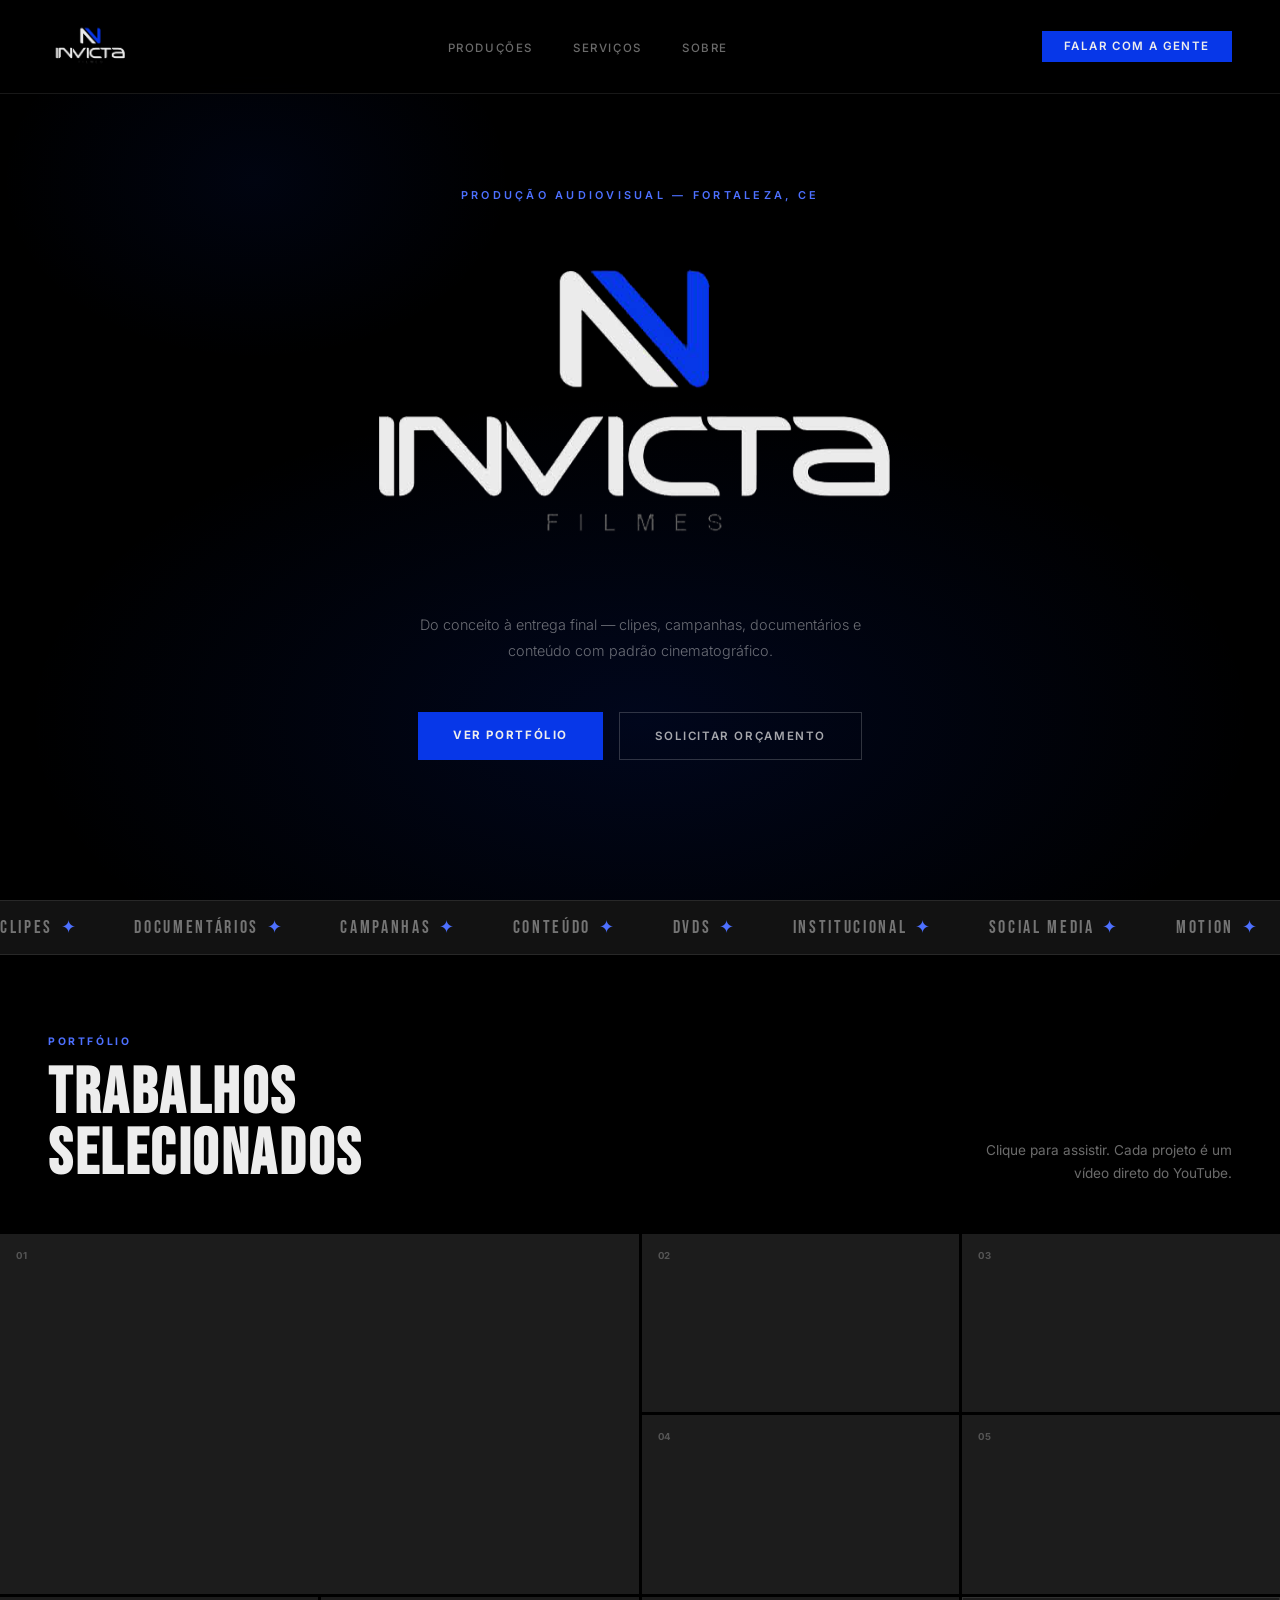
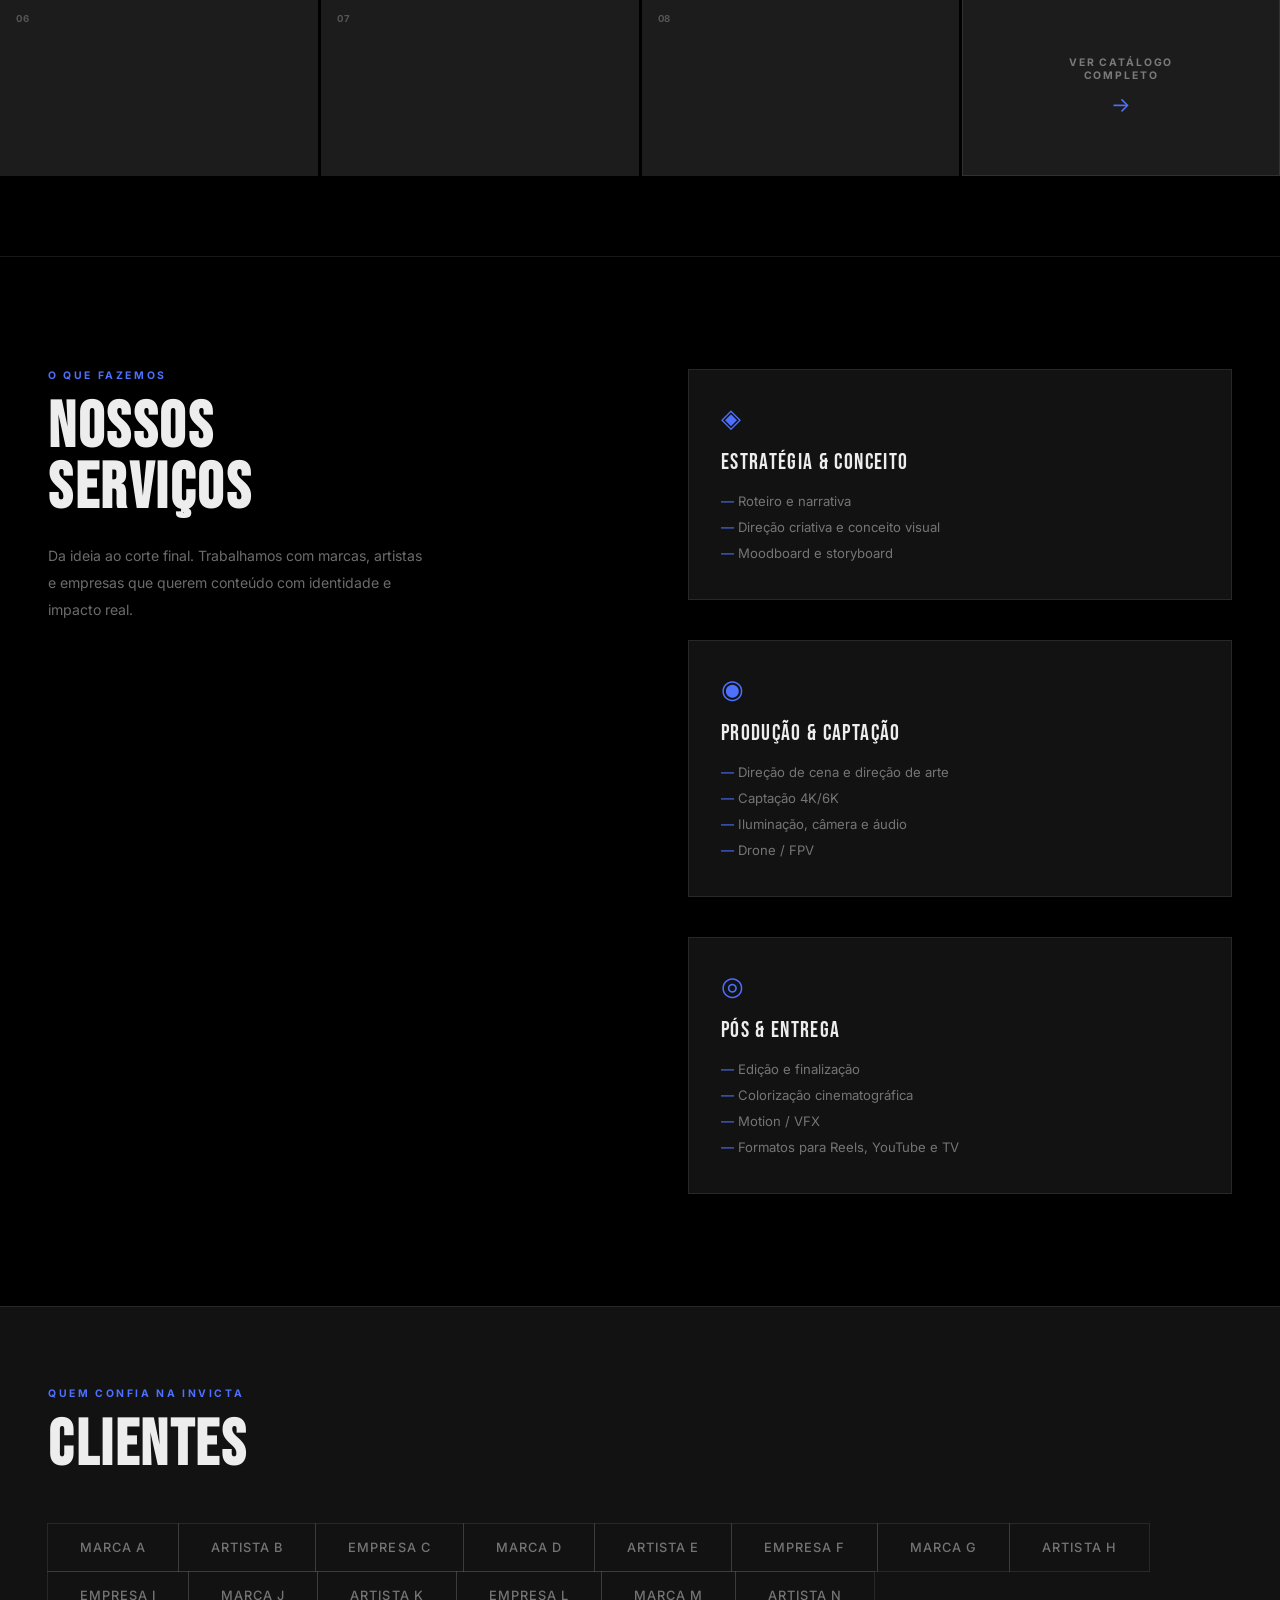
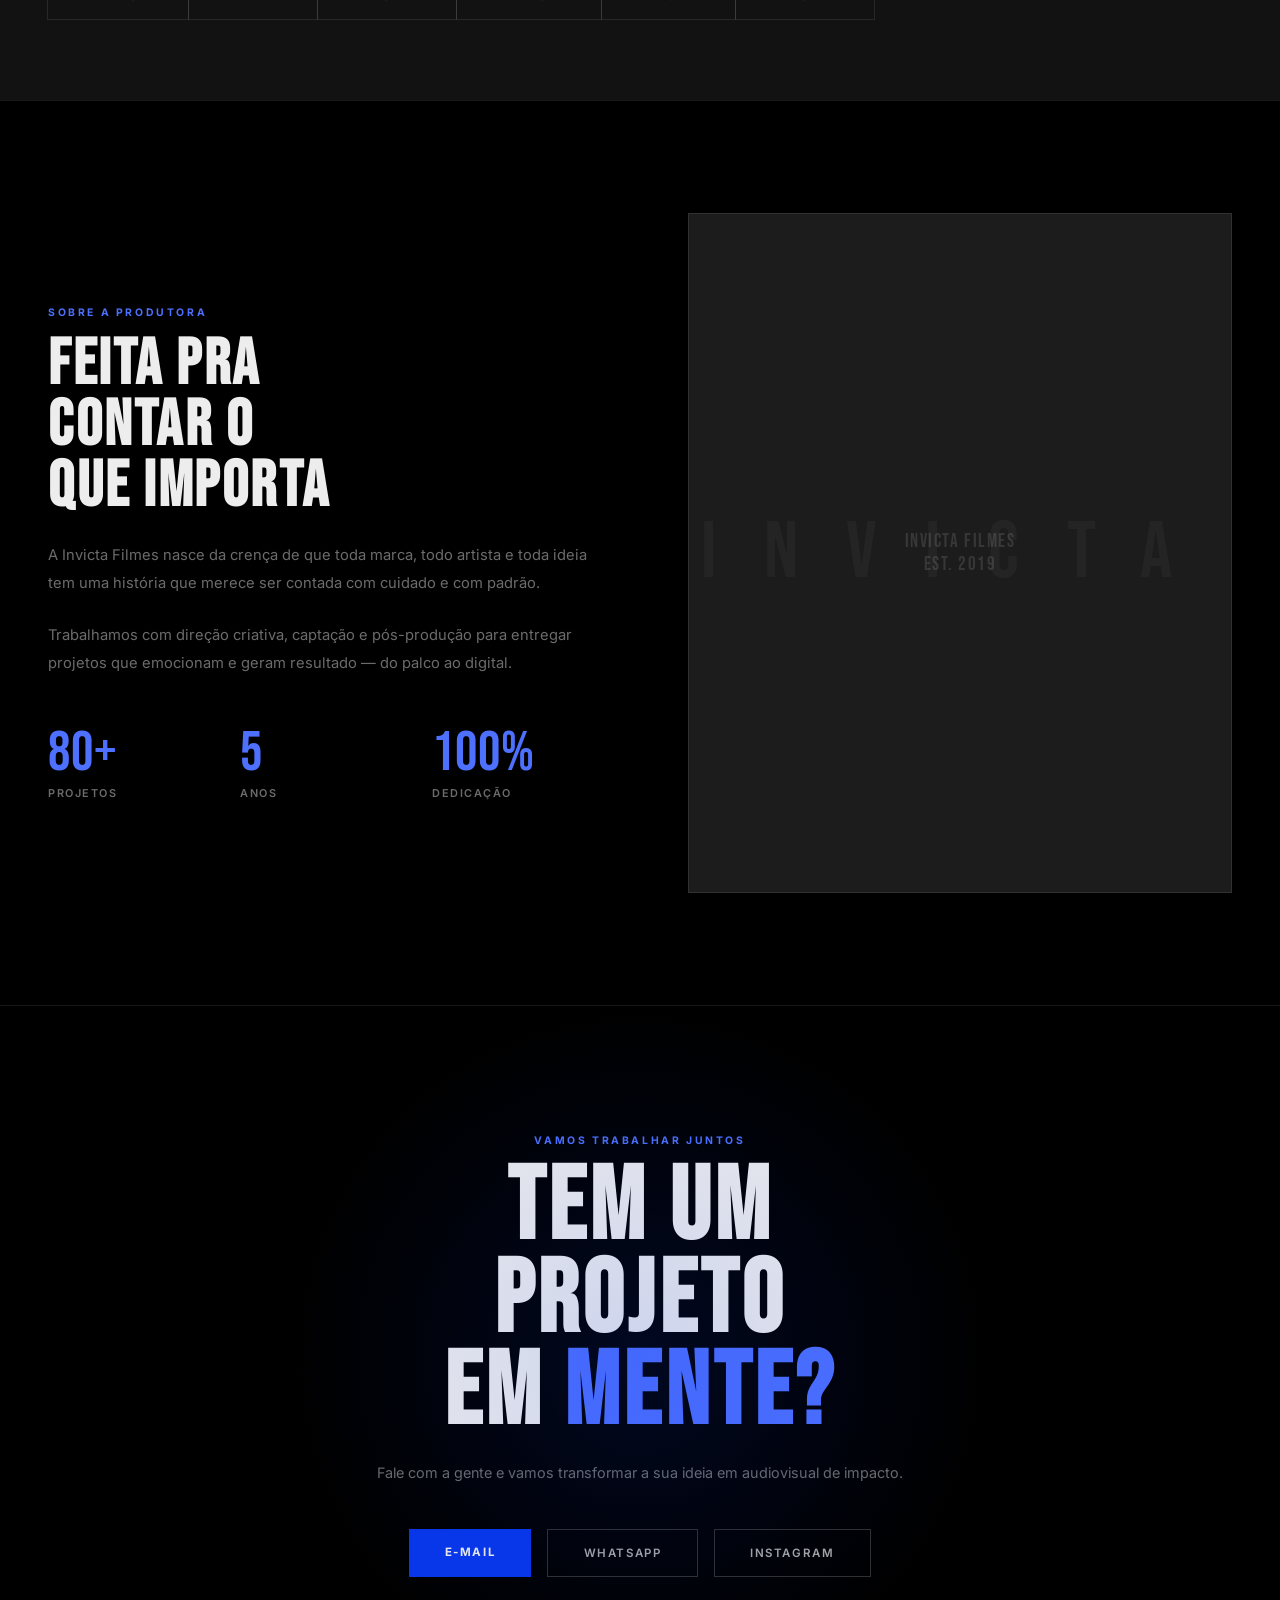
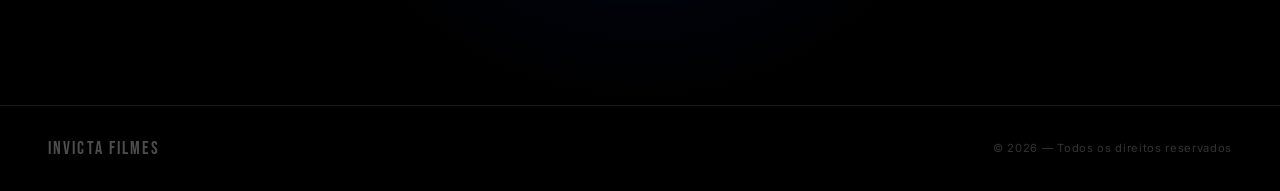
==== commit c4da559e: "feat: remove portfolio links from navigation for improved user experience" ====
--- a/index.html
+++ b/index.html
@@ -61,7 +61,6 @@
 <nav>
   <a href="#" class="nav-logo"><img src="assets/invicta-logo.png" alt="Invicta Filmes"></a>
   <ul class="nav-links">
-    <li><a href="#portfolio">Portfólio</a></li>
     <li><a href="/catalogo">Produções</a></li>
     <li><a href="#servicos">Serviços</a></li>
     <li><a href="#sobre">Sobre</a></li>
@@ -74,7 +73,6 @@
 
 <!-- MOBILE MENU -->
 <div class="mobile-menu" id="mobile-menu">
-  <a href="#portfolio">Portfólio</a>
   <a href="/catalogo">Produções</a>
   <a href="#servicos">Serviços</a>
   <a href="#sobre">Sobre</a>
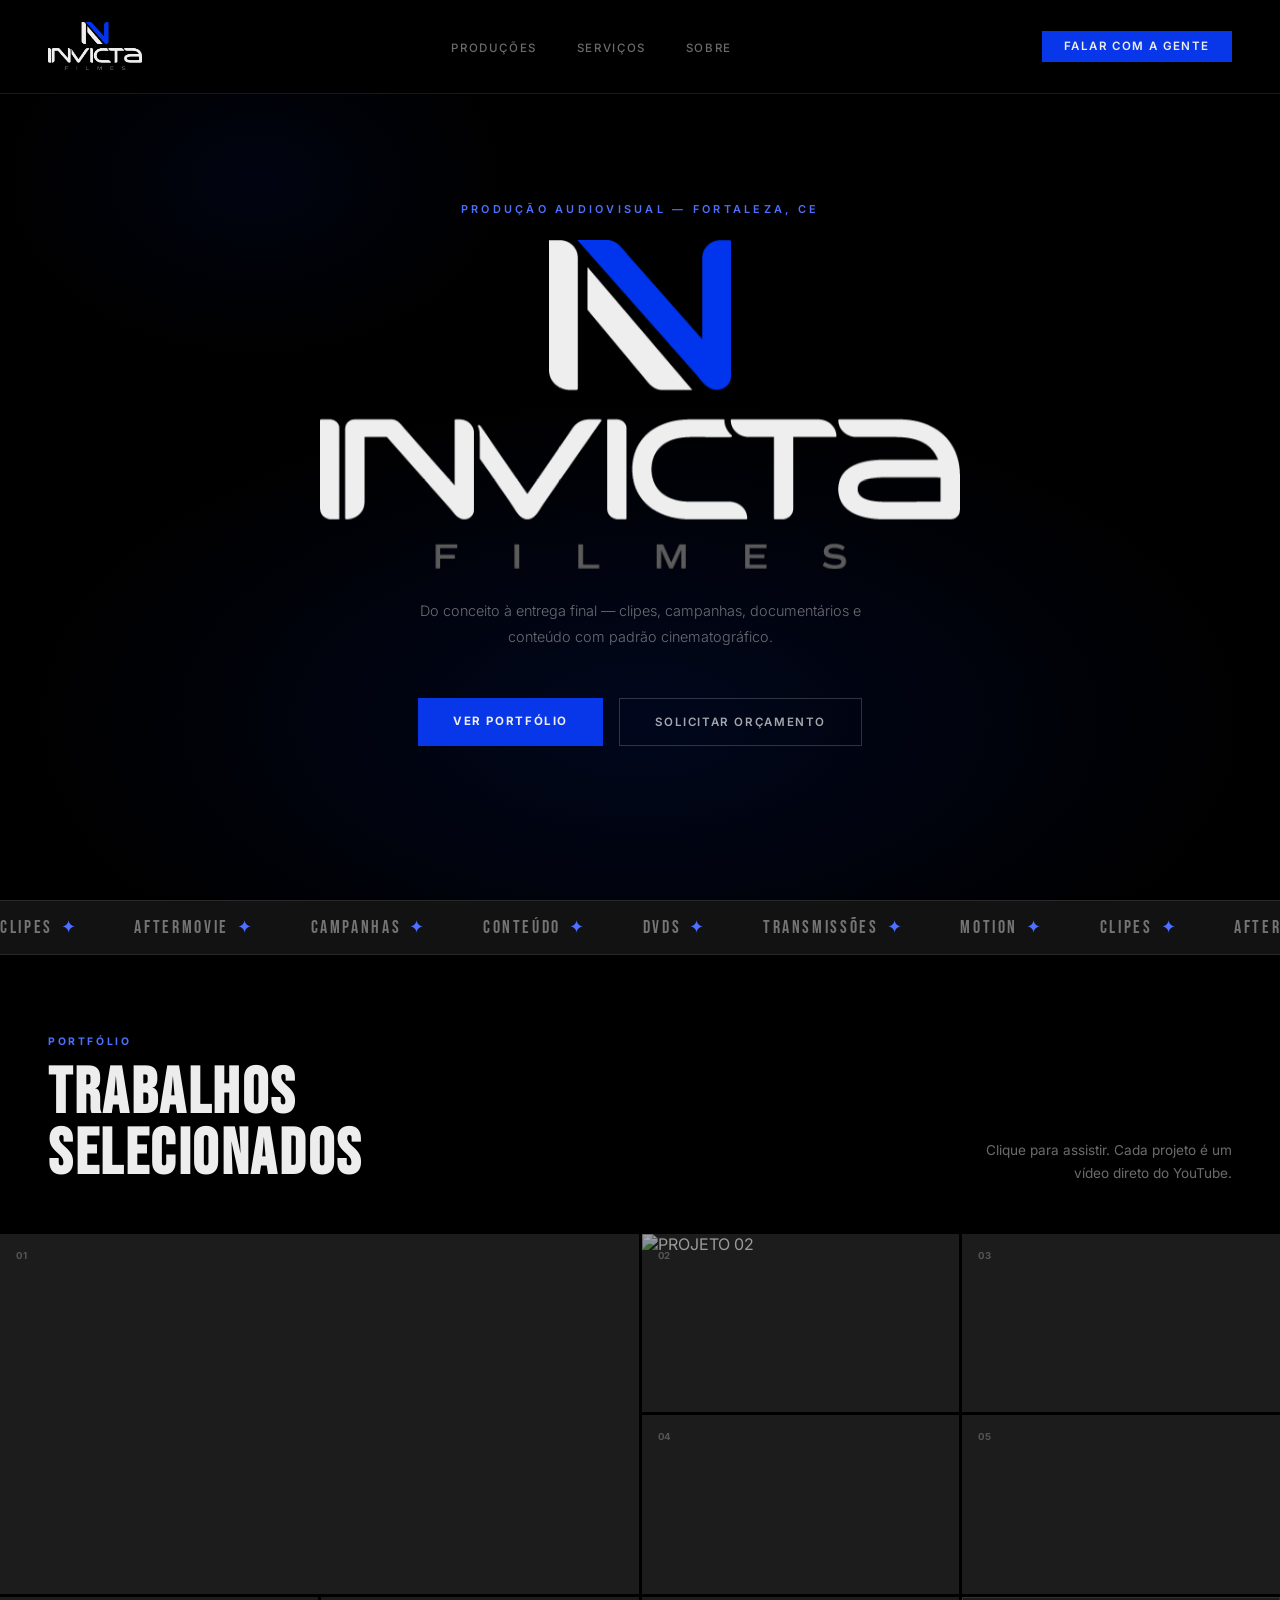
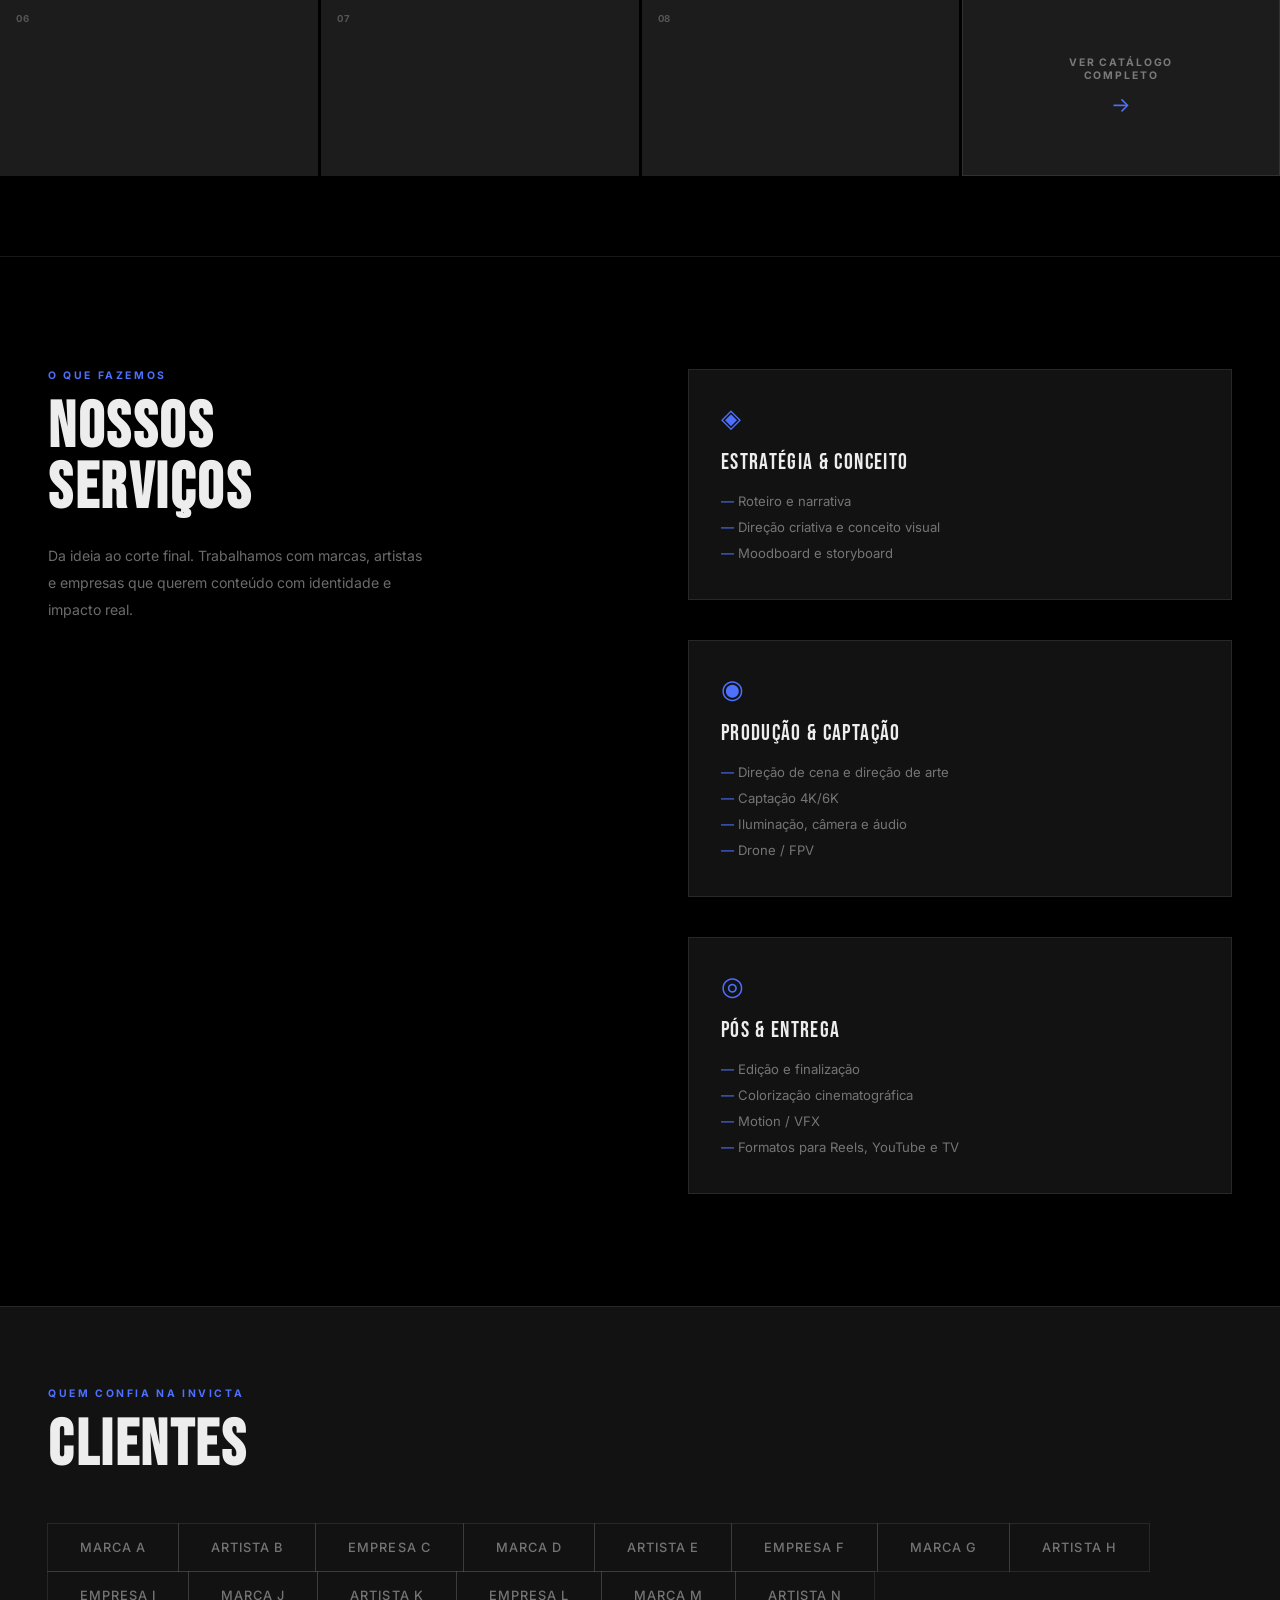
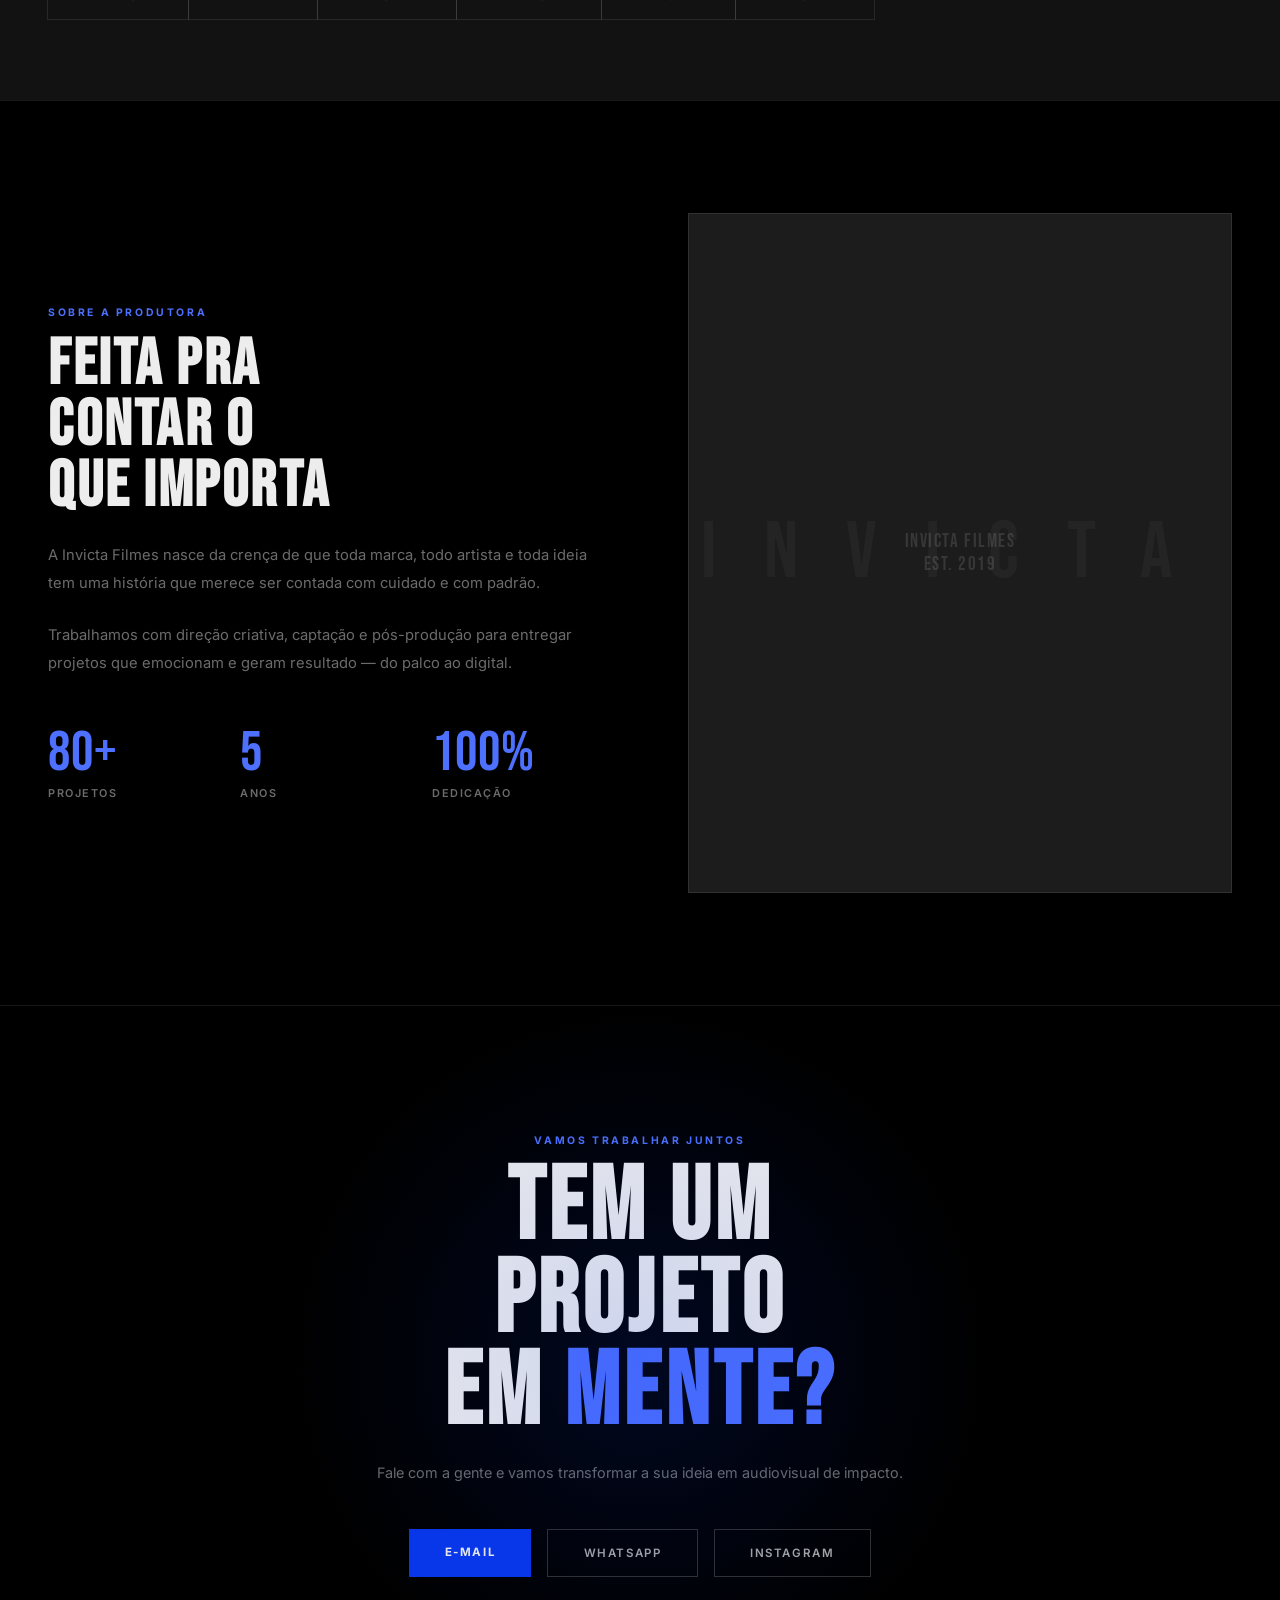
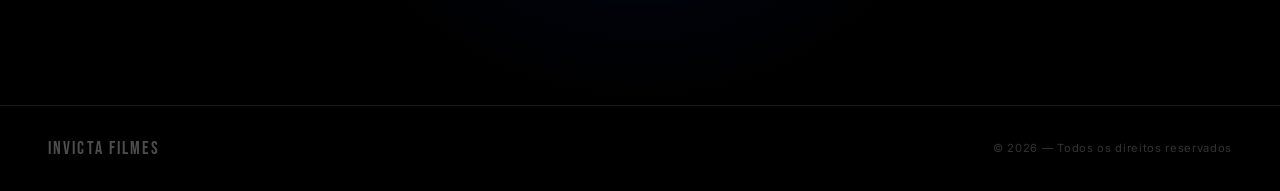
==== commit 91ad878e: "feat: update favicon to a consistent icon across all HTML files" ====
--- a/index.html
+++ b/index.html
@@ -26,7 +26,7 @@
 <meta name="twitter:description" content="Clipes musicais, DVDs, campanhas publicitárias, documentários e conteúdo com padrão cinematográfico.">
 <meta name="twitter:image" content="https://www.invictafilmes.com/assets/og-image.jpg">
 
-<link rel="icon" href="assets/invicta-logo.png">
+<link rel="icon" href="assets/icon.png">
 <link rel="preconnect" href="https://fonts.googleapis.com">
 <link rel="preconnect" href="https://fonts.gstatic.com" crossorigin>
 <link href="https://fonts.googleapis.com/css2?family=Inter:wght@300;400;500;600;700&family=Bebas+Neue&display=swap" rel="stylesheet">
